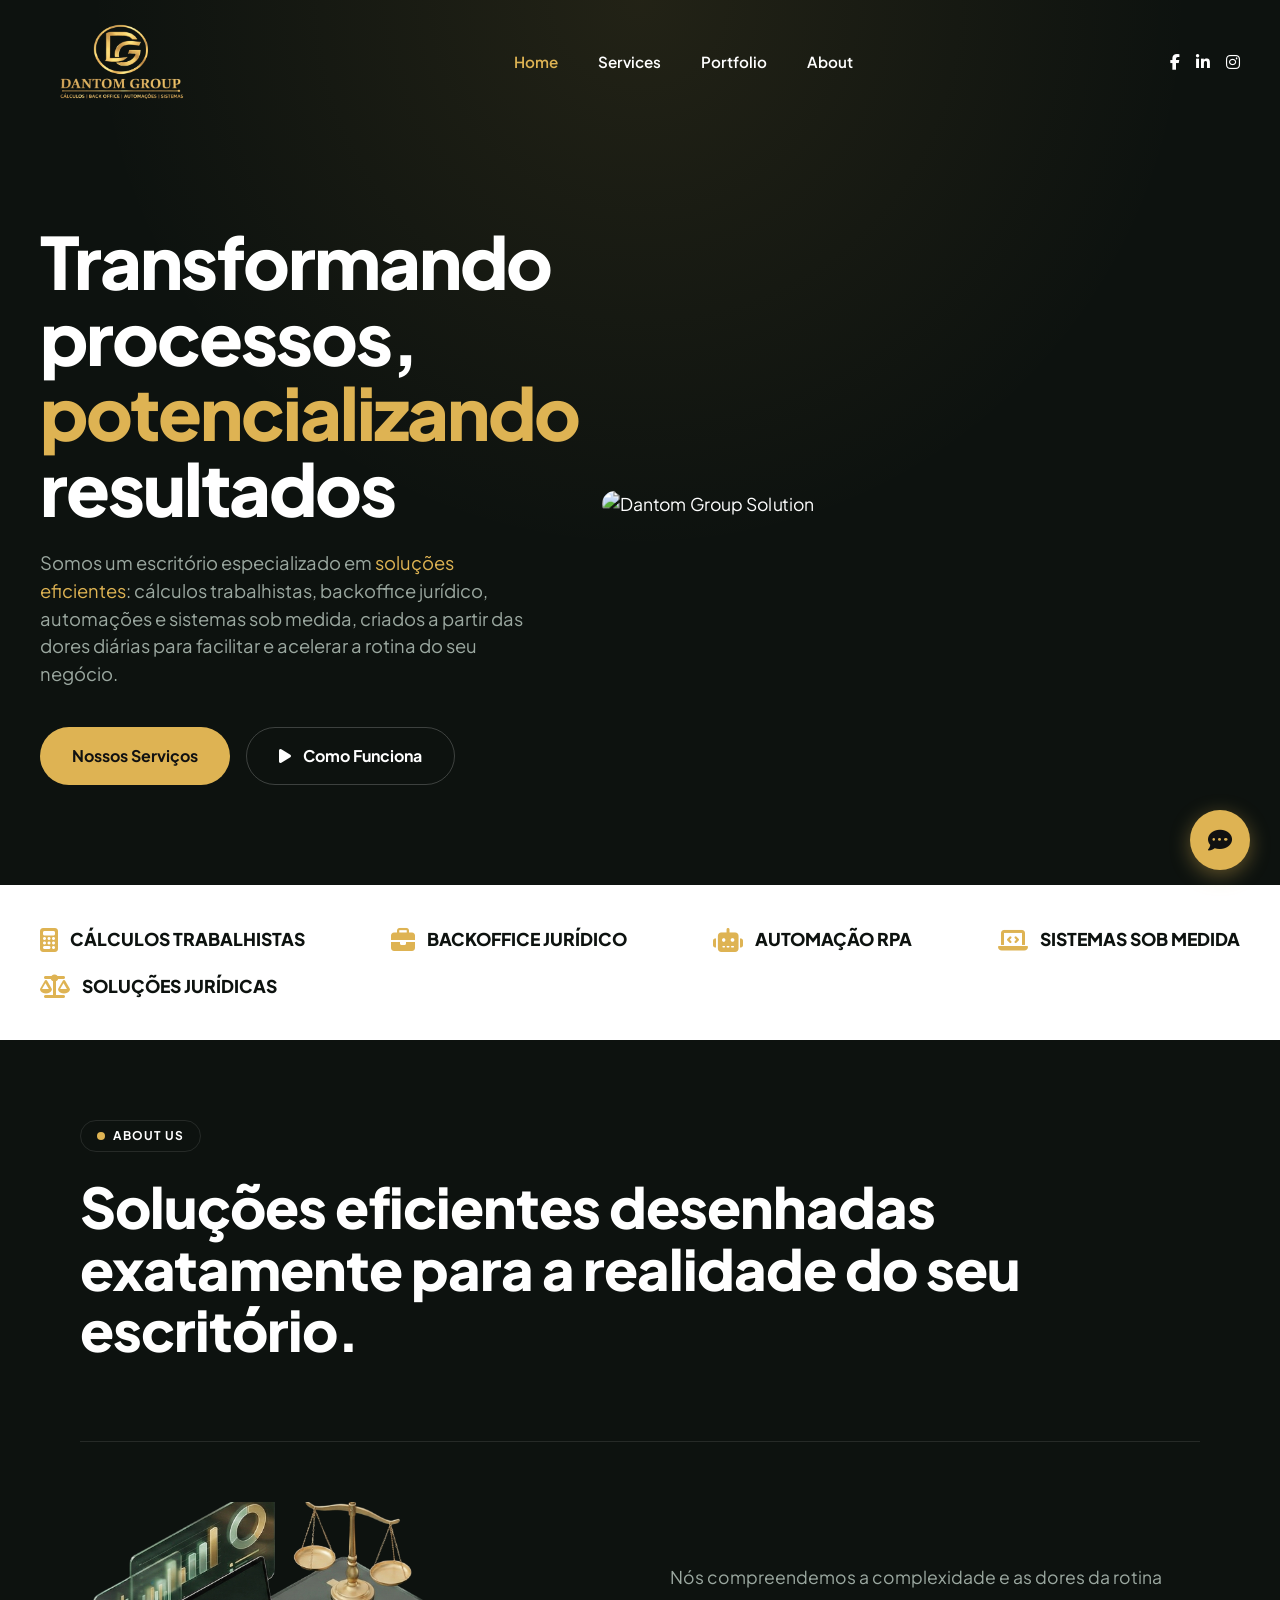
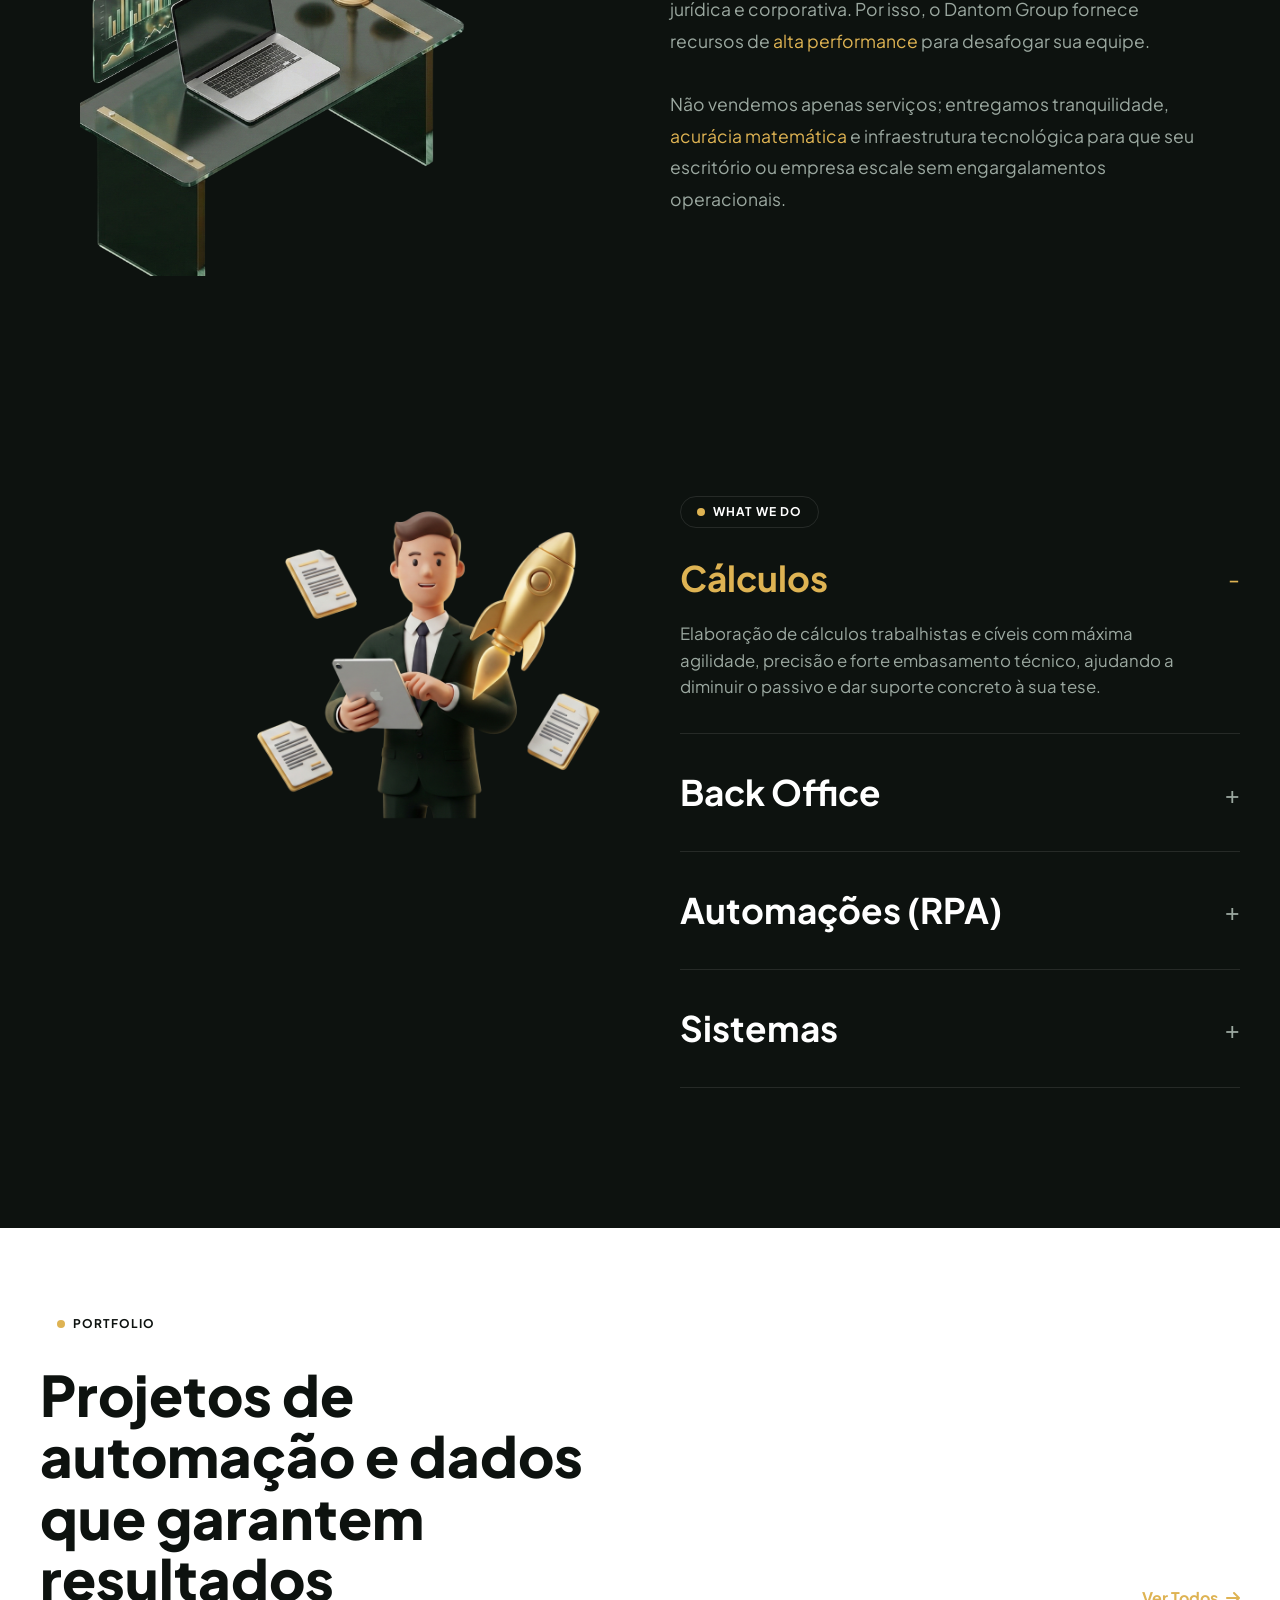
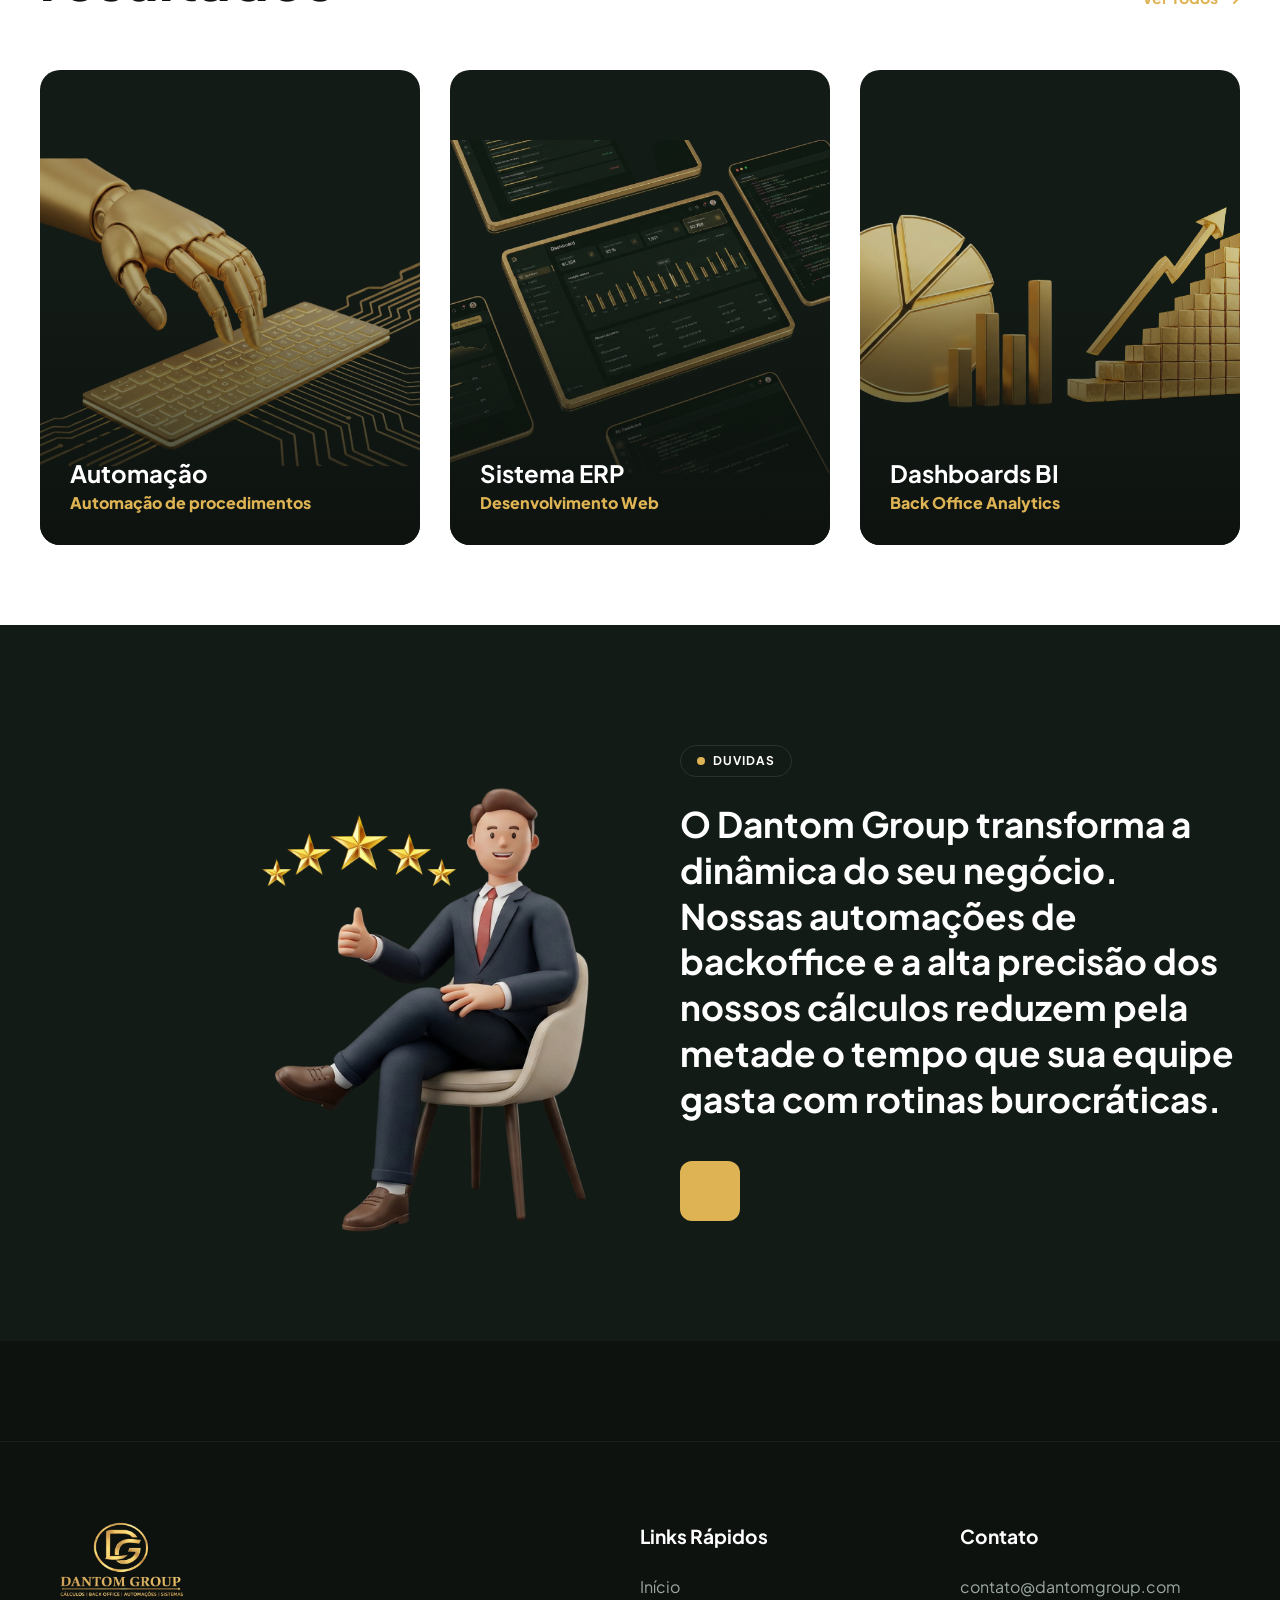
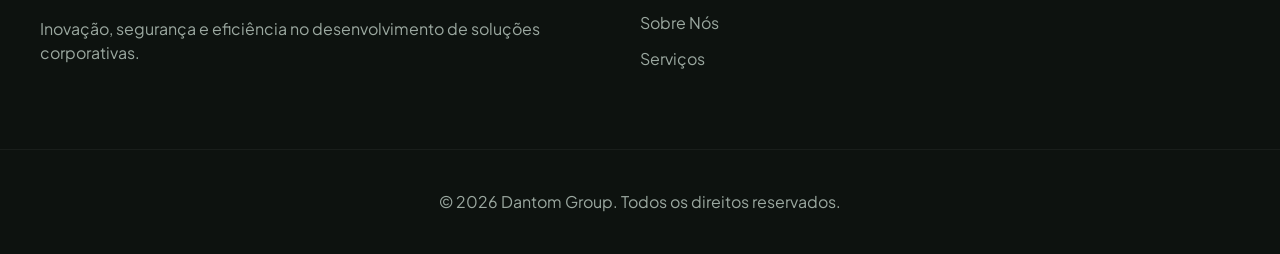
==== index.html @ f46aeae0 "first commit" ====
<!DOCTYPE html>
<html lang="pt-br">

<head>
    <meta charset="UTF-8">
    <meta name="viewport" content="width=device-width, initial-scale=1.0">
    <title>Dantom Group - Excelência em Soluções Corporativas</title>
    <link rel="preconnect" href="https://fonts.googleapis.com">
    <link rel="preconnect" href="https://fonts.gstatic.com" crossorigin>
    <link href="https://fonts.googleapis.com/css2?family=Plus+Jakarta+Sans:wght@400;500;600;700;800&display=swap"
        rel="stylesheet">
    <link rel="stylesheet" href="https://cdnjs.cloudflare.com/ajax/libs/font-awesome/6.4.0/css/all.min.css">
    <style>
        :root {
            /* Dantom Palette */
            --bg-body: #0d120f;
            --bg-surface: #131b16;
            --primary: #DEB353;
            --primary-hover: #e8c675;
            --text-main: #FFFFFF;
            --text-muted: #9ba8a0;
            --border-color: rgba(222, 179, 83, 0.15);
            --gradient-accent: radial-gradient(circle at top, rgba(222, 179, 83, 0.1) 0%, rgba(13, 18, 15, 0) 50%);
        }

        * {
            margin: 0;
            padding: 0;
            box-sizing: border-box;
        }

        body {
            font-family: 'Plus Jakarta Sans', sans-serif;
            background-color: var(--bg-body);
            color: var(--text-main);
            overflow-x: hidden;
            line-height: 1.5;
            background-image: var(--gradient-accent);
            background-attachment: fixed;
            scroll-behavior: smooth;
        }

        a {
            text-decoration: none;
            color: inherit;
        }

        /* Globals & Utils */
        .container {
            max-width: 1400px;
            margin: 0 auto;
            padding: 0 40px;
        }

        .pill-tag {
            display: inline-flex;
            align-items: center;
            gap: 8px;
            padding: 6px 16px;
            border-radius: 50px;
            border: 1px solid rgba(255, 255, 255, 0.1);
            font-size: 0.75rem;
            font-weight: 700;
            letter-spacing: 1px;
            text-transform: uppercase;
            margin-bottom: 24px;
        }

        .pill-tag .dot {
            width: 8px;
            height: 8px;
            border-radius: 50%;
            background-color: var(--primary);
        }

        .btn {
            display: inline-flex;
            align-items: center;
            justify-content: center;
            padding: 16px 32px;
            border-radius: 50px;
            /* Pill shape */
            font-weight: 700;
            font-size: 1rem;
            cursor: pointer;
            transition: all 0.3s ease;
            gap: 12px;
        }

        .btn-primary {
            background-color: var(--primary);
            color: #111;
        }

        .btn-primary:hover {
            background-color: var(--primary-hover);
            transform: translateY(-2px);
            box-shadow: 0 10px 25px rgba(222, 179, 83, 0.3);
        }

        .btn-outline {
            background-color: transparent;
            color: var(--text-main);
            border: 1px solid rgba(255, 255, 255, 0.2);
        }

        .btn-outline:hover {
            border-color: var(--primary);
            color: var(--primary);
        }

        /* Header */
        header {
            padding: 24px 0;
        }

        .header-content {
            display: flex;
            justify-content: space-between;
            align-items: center;
        }

        .logo {
            font-size: 1.5rem;
            font-weight: 800;
            display: flex;
            align-items: center;
            gap: 12px;
        }

        .logo-icon i {
            color: var(--primary);
            font-size: 1.5rem;
        }

        .nav-links {
            display: flex;
            gap: 40px;
            list-style: none;
        }

        .nav-links a {
            font-weight: 600;
            font-size: 0.95rem;
            transition: color 0.2s;
        }

        .nav-links a:hover {
            color: var(--primary);
        }

        .menu-toggle {
            display: none;
            font-size: 1.5rem;
            cursor: pointer;
            color: var(--text-main);
            transition: color 0.2s;
        }

        .menu-toggle:hover {
            color: var(--primary);
        }

        /* Chatbot Widget AI */
        #chatbot-widget {
            position: fixed;
            bottom: 30px;
            right: 30px;
            z-index: 9999;
            font-family: 'Plus Jakarta Sans', sans-serif;
        }

        #chatbot-btn {
            width: 60px;
            height: 60px;
            border-radius: 50%;
            background-color: var(--primary);
            color: #111;
            display: flex;
            align-items: center;
            justify-content: center;
            font-size: 24px;
            cursor: pointer;
            box-shadow: 0 5px 20px rgba(222, 179, 83, 0.4);
            transition: transform 0.3s;
        }

        #chatbot-btn:hover {
            transform: scale(1.1);
        }

        #chatbot-window {
            position: absolute;
            bottom: 80px;
            right: 0;
            width: 350px;
            height: 480px;
            background-color: var(--bg-surface);
            border: 1px solid var(--border-color);
            border-radius: 12px;
            display: flex;
            flex-direction: column;
            overflow: hidden;
            box-shadow: 0 10px 40px rgba(0, 0, 0, 0.6);
            opacity: 0;
            pointer-events: none;
            transform: translateY(20px);
            transition: all 0.3s ease;
        }

        #chatbot-window.active {
            opacity: 1;
            pointer-events: auto;
            transform: translateY(0);
        }

        .chat-header {
            background-color: #1a241e;
            padding: 15px 20px;
            display: flex;
            align-items: center;
            justify-content: space-between;
            border-bottom: 1px solid var(--border-color);
        }

        .chat-header h3 {
            font-size: 1rem;
            font-weight: 700;
            display: flex;
            align-items: center;
            gap: 10px;
            color: var(--primary);
        }

        .chat-header .close-btn {
            cursor: pointer;
            color: var(--text-muted);
        }

        .chat-messages {
            flex: 1;
            padding: 15px;
            overflow-y: auto;
            display: flex;
            flex-direction: column;
            gap: 12px;
        }

        .msg {
            padding: 10px 14px;
            border-radius: 8px;
            font-size: 0.9rem;
            max-width: 85%;
            word-wrap: break-word;
            line-height: 1.4;
        }

        .msg.bot {
            background-color: #212c25;
            align-self: flex-start;
            border-bottom-left-radius: 0;
        }

        .msg.user {
            background-color: var(--primary);
            color: #111;
            align-self: flex-end;
            border-bottom-right-radius: 0;
            font-weight: 600;
        }

        .chat-input-area {
            display: flex;
            padding: 15px;
            background-color: #1a241e;
            border-top: 1px solid var(--border-color);
        }

        .chat-input-area input {
            flex: 1;
            background: transparent;
            border: none;
            color: var(--text-main);
            outline: none;
            font-family: inherit;
        }

        .chat-input-area button {
            background: transparent;
            border: none;
            color: var(--primary);
            cursor: pointer;
            font-size: 1.2rem;
            padding: 0 5px;
            display: flex;
            align-items: center;
            justify-content: center;
        }

        /* Hero */
        .social-icons {
            display: flex;
            gap: 16px;
        }

        .social-icons a:hover {
            color: var(--primary);
        }

        /* Hero Section */
        .hero {
            padding: 100px 0;
            position: relative;
        }

        .hero-container {
            display: grid;
            grid-template-columns: 1fr 1fr;
            gap: 40px;
            align-items: center;
        }

        .hero-content h1 {
            font-size: 4.5rem;
            line-height: 1.05;
            font-weight: 800;
            margin-bottom: 24px;
            letter-spacing: -2px;
        }

        .hero-content p {
            color: var(--text-muted);
            font-size: 1.15rem;
            max-width: 500px;
            margin-bottom: 40px;
        }

        .hero-btns {
            display: flex;
            gap: 16px;
        }

        .hero-image-wrapper {
            position: relative;
            display: flex;
            justify-content: center;
        }

        .hero-image {
            width: 90%;
            height: auto;
            border-radius: 24px;
            /* Adjust if the actual 3D icon has no background */
        }

        /* Awards / Strip */
        .awards {
            background-color: #FFFFFF;
            padding: 40px 0;
            border-top: 1px solid rgba(255, 255, 255, 0.05);
            border-bottom: 1px solid rgba(255, 255, 255, 0.05);
        }

        .awards-grid {
            display: flex;
            justify-content: space-between;
            align-items: center;
            flex-wrap: wrap;
            gap: 20px;
        }

        .awards h3 {
            font-size: 1.1rem;
            color: var(--bg-body);
            /* Verde original do fundo servindo como texto */
            display: flex;
            align-items: center;
            gap: 12px;
            font-weight: 800;
        }

        .awards h3 i {
            color: var(--primary);
            font-size: 1.5rem;
        }

        /* About Us Section */
        .about {
            padding: 80px 0;
            max-width: 1200px;
            margin: 0 auto;
        }

        .about-heading {
            font-size: 3.5rem;
            font-weight: 800;
            line-height: 1.1;
            margin-bottom: 80px;
            letter-spacing: -1px;
        }

        .about-divider {
            height: 1px;
            background: rgba(255, 255, 255, 0.1);
            margin-bottom: 60px;
        }

        .about-grid {
            display: grid;
            grid-template-columns: 1fr 1fr;
            gap: 60px;
            align-items: center;
        }

        .about-video {
            position: relative;
            border-radius: 16px;
            overflow: hidden;
            width: 100%;
            max-width: 400px;
        }

        .about-video img {
            width: 100%;
            display: block;
        }

        .play-btn {
            position: absolute;
            top: 50%;
            left: 50%;
            transform: translate(-50%, -50%);
            width: 60px;
            height: 60px;
            background: rgba(255, 255, 255, 0.2);
            backdrop-filter: blur(4px);
            border-radius: 50%;
            display: flex;
            align-items: center;
            justify-content: center;
            color: white;
            font-size: 20px;
            cursor: pointer;
        }

        .about-text {
            color: var(--text-muted);
            font-size: 1.1rem;
            line-height: 1.8;
        }


        /* Services Accordion */
        .services {
            padding: 140px 0;
        }

        .services-grid {
            display: grid;
            grid-template-columns: 1fr 1fr;
            gap: 80px;
            align-items: start;
        }

        .hero-image,
        .hero-video {
            width: 100%;
            max-width: 800px;
            display: block;
            margin-left: auto;
            transform: scale(1.1);
            /* Reduzido 15% a partir do 1.30 */
            transform-origin: center right;
            /* Fundo transparente dispensa bordas/sombras visíveis */
        }

        .services-image {
            width: 100%;
            border-radius: 20px;
            max-width: 550px;
            margin: 0 auto;
            display: block;
            transform: scale(1.05);
            /* Slight overall increase */
        }

        .accordion {
            display: flex;
            flex-direction: column;
            gap: 32px;
        }

        .accordion-item {
            border-bottom: 1px solid rgba(255, 255, 255, 0.1);
            padding-bottom: 32px;
        }

        .accordion-header {
            display: flex;
            justify-content: space-between;
            align-items: center;
            cursor: pointer;
        }

        .accordion-header h3 {
            font-size: 2.2rem;
            font-weight: 700;
            transition: color 0.3s;
        }

        .accordion-icon {
            font-size: 1.5rem;
            color: var(--text-muted);
        }

        .accordion-item.active .accordion-header h3 {
            color: var(--primary);
        }

        .accordion-item.active .accordion-icon {
            color: var(--primary);
        }

        .accordion-content {
            display: none;
            padding-top: 16px;
            color: var(--text-muted);
            font-size: 1.05rem;
            line-height: 1.6;
            max-width: 90%;
        }

        .accordion-item.active .accordion-content {
            display: block;
        }

        /* Portfolio */
        .portfolio {
            padding: 80px 0;
        }

        .portfolio-header {
            display: flex;
            justify-content: space-between;
            align-items: flex-end;
            margin-bottom: 60px;
        }

        .portfolio-header h2 {
            font-size: 3.5rem;
            font-weight: 800;
            line-height: 1.1;
            max-width: 600px;
        }

        .view-all {
            display: inline-flex;
            align-items: center;
            gap: 8px;
            font-weight: 700;
            transition: color 0.3s;
        }

        .view-all:hover {
            color: var(--primary);
        }

        .portfolio-grid {
            display: grid;
            grid-template-columns: repeat(3, 1fr);
            gap: 30px;
        }

        .portfolio-card {
            border-radius: 20px;
            overflow: hidden;
            position: relative;
            background: var(--bg-surface);
            aspect-ratio: 4/5;
        }

        .portfolio-card img {
            width: 100%;
            height: 100%;
            object-fit: cover;
            opacity: 0.8;
            transition: transform 0.5s ease, opacity 0.5s;
        }

        .portfolio-card:hover img {
            transform: scale(1.05);
            opacity: 1;
        }

        /* Reviews */
        .reviews {
            padding: 120px 0;
            background-color: var(--bg-surface);
        }

        .reviews-grid {
            display: grid;
            grid-template-columns: 1fr 1fr;
            gap: 80px;
            align-items: center;
        }

        .quote-text {
            font-size: 2.2rem;
            font-weight: 700;
            line-height: 1.3;
            margin-bottom: 40px;
            position: relative;
            z-index: 1;
        }

        .quote-author {
            display: flex;
            align-items: center;
            gap: 16px;
        }

        .author-img {
            width: 60px;
            height: 60px;
            border-radius: 12px;
            object-fit: cover;
        }

        .author-info h4 {
            font-weight: 800;
            font-size: 1.1rem;
        }

        .author-info p {
            color: var(--text-muted);
            font-size: 0.9rem;
        }

        /* Responsive */
        @media (max-width: 968px) {

            .hero-container,
            .about-grid,
            .services-grid,
            .reviews-grid {
                grid-template-columns: 1fr;
                gap: 40px;
            }

            .hero-content h1 {
                font-size: 3rem;
            }

            .about-heading {
                font-size: 2.5rem;
            }

            .portfolio-grid {
                grid-template-columns: 1fr;
            }

            .nav-links {
                display: none;
                flex-direction: column;
                position: absolute;
                top: 80px;
                left: 0;
                width: 100%;
                background-color: var(--bg-surface);
                padding: 20px;
                box-shadow: 0 20px 40px rgba(0, 0, 0, 0.8);
                z-index: 1000;
                text-align: center;
            }

            .nav-links.active {
                display: flex;
            }

            .menu-toggle {
                display: block;
            }

            .social-icons {
                display: none;
                /* Hide top icons on very small screens to leave room for hamburger */
            }
        }
    </style>
</head>

<body>

    <!-- Header -->
    <header>
        <nav class="container header-content">
            <a href="#" class="logo">
                <img src="logo-dantom-group.png" alt="Dantom Group Logo"
                    style="height: 75px; width: auto; object-fit: contain;">
            </a>

            <ul class="nav-links" id="mobile-menu">
                <li><a href="#home" style="color: var(--primary);">Home</a></li>
                <li><a href="#services">Services</a></li>
                <li><a href="#portfolio">Portfolio</a></li>
                <li><a href="#about">About</a></li>
            </ul>

            <div class="social-icons">
                <a href="#"><i class="fa-brands fa-facebook-f"></i></a>
                <a href="#"><i class="fa-brands fa-linkedin-in"></i></a>
                <a href="#"><i class="fa-brands fa-instagram"></i></a>
            </div>

            <div class="menu-toggle" onclick="document.getElementById('mobile-menu').classList.toggle('active')">
                <i class="fa-solid fa-bars"></i>
            </div>
        </nav>
    </header>

    <!-- Hero Section -->
    <section class="hero" id="home">
        <div class="container hero-container">
            <div class="hero-content">
                <h1>Transformando processos, <span style="color: var(--primary);">potencializando</span> resultados</h1>
                <p>Somos um escritório especializado em <span style="color: var(--primary);">soluções eficientes</span>:
                    cálculos trabalhistas, backoffice jurídico,
                    automações e sistemas sob medida, criados a partir das dores diárias para facilitar e acelerar a
                    rotina do seu negócio.</p>
                <div class="hero-btns">
                    <a href="#" class="btn btn-primary">Nossos Serviços</a>
                    <a href="#" class="btn btn-outline"><i class="fa-solid fa-play"></i> Como Funciona</a>
                </div>
            </div>
            <div class="hero-image-wrapper">
                <img src="gif.gif" alt="Dantom Group Solution" class="hero-image">
            </div>
        </div>
    </section>

    <!-- Awards / Strip -->
    <div class="awards">
        <div class="container">
            <div class="awards-grid">
                <h3><i class="fa-solid fa-calculator"></i> CÁLCULOS TRABALHISTAS</h3>
                <h3><i class="fa-solid fa-briefcase"></i> BACKOFFICE JURÍDICO</h3>
                <h3><i class="fa-solid fa-robot"></i> AUTOMAÇÃO RPA</h3>
                <h3><i class="fa-solid fa-laptop-code"></i> SISTEMAS SOB MEDIDA</h3>
                <h3><i class="fa-solid fa-scale-balanced"></i> SOLUÇÕES JURÍDICAS</h3>
            </div>
        </div>
    </div>

    <!-- About Us Segment -->
    <section class="about" id="about">
        <div class="container">
            <div class="pill-tag">
                <div class="dot"></div> ABOUT US
            </div>

            <h2 class="about-heading">
                Soluções eficientes desenhadas exatamente para a realidade do seu escritório.
            </h2>

            <div class="about-divider"></div>

            <div class="about-grid">
                <div class="about-video">
                    <!-- Placeholder using a dark generated image -->
                    <img src="about_image.png.png" alt="Workspace"
                        style="transform: scale(1.14); transform-origin: center;">
                </div>
                <div class="about-text">
                    Nós compreendemos a complexidade e as dores da rotina jurídica e corporativa. Por isso, o Dantom
                    Group fornece recursos de <span style="color: var(--primary);">alta performance</span> para
                    desafogar sua equipe.
                    <br><br>
                    Não vendemos apenas serviços; entregamos tranquilidade, <span
                        style="color: var(--primary);">acurácia matemática</span> e infraestrutura
                    tecnológica para que seu escritório ou empresa escale sem engargalamentos operacionais.
                </div>
            </div>
        </div>
    </section>

    <!-- Services Section -->
    <section class="services" id="services">
        <div class="container services-grid">
            <div>
                <!-- You can reuse or generate another image for this side -->
                <img src="services_image.png.png" alt="3D character working" class="services-image"
                    style="transform: scale(1.15);">
            </div>

            <div>
                <div class="pill-tag">
                    <div class="dot"></div> WHAT WE DO
                </div>

                <div class="accordion">
                    <!-- Item 1 -->
                    <div class="accordion-item active">
                        <div class="accordion-header">
                            <h3>Cálculos</h3>
                            <div class="accordion-icon">-</div>
                        </div>
                        <div class="accordion-content">
                            Elaboração de cálculos trabalhistas e cíveis com máxima agilidade, precisão e forte
                            embasamento técnico, ajudando a diminuir o passivo e dar suporte concreto à sua tese.
                        </div>
                    </div>

                    <!-- Item 2 -->
                    <div class="accordion-item">
                        <div class="accordion-header">
                            <h3>Back Office</h3>
                            <div class="accordion-icon">+</div>
                        </div>
                        <div class="accordion-content">
                            Gestão técnica de rotinas jurídicas e administrativas (cadastro, diligências, controle de
                            prazos), assumindo o fluxo burocrático para sua equipe focar no core estratégico.
                        </div>
                    </div>

                    <!-- Item 3 -->
                    <div class="accordion-item">
                        <div class="accordion-header">
                            <h3>Automações (RPA)</h3>
                            <div class="accordion-icon">+</div>
                        </div>
                        <div class="accordion-content">
                            Desenvolvimento de RPAs (Robotic Process Automation) para captura de andamentos, extração de
                            dados e peticionamentos em lote, acabando com as tarefas repetitivas.
                        </div>
                    </div>

                    <!-- Item 4 -->
                    <div class="accordion-item">
                        <div class="accordion-header">
                            <h3>Sistemas</h3>
                            <div class="accordion-icon">+</div>
                        </div>
                        <div class="accordion-content">
                            Plataformas e integrações Web baseadas unicamente nas dores reais do seu escritório para
                            centralizar os dados visando facilitar o trabalho diário dos colaboradores.
                        </div>
                    </div>
                </div>
            </div>
        </div>
    </section>

    <!-- Portfolio -->
    <section class="portfolio" id="portfolio" style="background-color: #fff; color: var(--bg-body); padding: 80px 0;">
        <div class="container">
            <div class="pill-tag">
                <div class="dot"></div> PORTFOLIO
            </div>

            <div class="portfolio-header">
                <h2 style="color: var(--bg-body);">Projetos de automação e dados que garantem resultados</h2>
                <a href="#" class="view-all" style="color: var(--primary);">Ver Todos <i
                        class="fa-solid fa-arrow-right"></i></a>
            </div>

            <div class="portfolio-grid">
                <div class="portfolio-card">
                    <img src="portfolio_1.png.png" alt="Automação">
                    <div
                        style="position: absolute; inset: 0; background: linear-gradient(to top, rgba(13,18,15,0.95) 0%, rgba(13,18,15,0) 60%); pointer-events: none; z-index: 1;">
                    </div>
                    <div style="position: absolute; bottom: 30px; left: 30px; z-index: 2;">
                        <h3 style="font-size:24px; color: #fff;">Automação</h3>
                        <p style="color:var(--primary); font-weight: 800;">Automação de procedimentos</p>
                    </div>
                </div>
                <div class="portfolio-card">
                    <img src="portfolio_2.png.png" alt="Sistema ERP">
                    <div
                        style="position: absolute; inset: 0; background: linear-gradient(to top, rgba(13,18,15,0.95) 0%, rgba(13,18,15,0) 60%); pointer-events: none; z-index: 1;">
                    </div>
                    <div style="position: absolute; bottom: 30px; left: 30px; z-index: 2;">
                        <h3 style="font-size:24px; color: #fff;">Sistema ERP</h3>
                        <p style="color:var(--primary); font-weight: 800;">Desenvolvimento Web</p>
                    </div>
                </div>
                <div class="portfolio-card">
                    <img src="portfolio_3.png.png" alt="Dashboards BI">
                    <div
                        style="position: absolute; inset: 0; background: linear-gradient(to top, rgba(13,18,15,0.95) 0%, rgba(13,18,15,0) 60%); pointer-events: none; z-index: 1;">
                    </div>
                    <div style="position: absolute; bottom: 30px; left: 30px; z-index: 2;">
                        <h3 style="font-size:24px; color: #fff;">Dashboards BI</h3>
                        <p style="color:var(--primary); font-weight: 800;">Back Office Analytics</p>
                    </div>
                </div>
            </div>
        </div>
    </section>

    <!-- Reviews Section -->
    <section class="reviews">
        <div class="container reviews-grid">
            <div>
                <img src="review_image.png.png" alt="Success Illustration" class="services-image"
                    style="transform: scale(1.89225); transform-origin: center;">
            </div>
            <div>
                <div class="pill-tag">
                    <div class="dot"></div> Duvidas
                </div>

                <h3 class="quote-text">
                    O Dantom Group transforma a dinâmica do seu negócio. Nossas automações de backoffice e a alta
                    precisão dos nossos cálculos reduzem pela metade o tempo que sua equipe gasta com rotinas
                    burocráticas.
                </h3>

                <div class="quote-author">
                    <div style="width:60px; height:60px; background:#DEB353; border-radius:12px;"></div>
                </div>
            </div>
        </div>
    </section>

    <!-- Footer -->
    <footer style="padding: 80px 0 40px; border-top: 1px solid rgba(255,255,255,0.05); margin-top: 100px;">
        <div class="container footer-grid"
            style="display: grid; grid-template-columns: 2fr 1fr 1fr; gap: 40px; margin-bottom: 60px;">
            <div class="footer-col">
                <a href="#" class="logo" style="margin-bottom: 20px;">
                    <img src="logo-dantom-group.png" alt="Dantom Group Logo"
                        style="height: 75px; width: auto; object-fit: contain;">
                </a>
                <p style="color: var(--text-muted); margin-bottom: 24px;">Inovação, segurança e eficiência no
                    desenvolvimento de soluções corporativas.</p>
            </div>
            <div>
                <h4 style="font-size: 1.2rem; margin-bottom: 24px;">Links Rápidos</h4>
                <ul
                    style="list-style: none; display: flex; flex-direction: column; gap: 12px; color: var(--text-muted);">
                    <li><a href="#">Início</a></li>
                    <li><a href="#">Sobre Nós</a></li>
                    <li><a href="#">Serviços</a></li>
                </ul>
            </div>
            <div>
                <h4 style="font-size: 1.2rem; margin-bottom: 24px;">Contato</h4>
                <p style="color: var(--text-muted);">contato@dantomgroup.com</p>
            </div>
        </div>
        <div class="container"
            style="text-align: center; color: var(--text-muted); padding-top: 40px; border-top: 1px solid rgba(255,255,255,0.05);">
            &copy; 2026 Dantom Group. Todos os direitos reservados.
        </div>
    </footer>

    <!-- Chatbot Widget -->
    <div id="chatbot-widget">
        <div id="chatbot-window">
            <div class="chat-header">
                <h3><i class="fa-solid fa-robot"></i> Dantom AI</h3>
                <i class="fa-solid fa-xmark close-btn" onclick="toggleChat()"></i>
            </div>
            <div class="chat-messages" id="chat-box"></div>
            <div class="chat-input-area">
                <input type="text" id="chat-input" placeholder="Digite sua resposta..." onkeypress="handleEnter(event)">
                <button onclick="processInput()"><i class="fa-solid fa-paper-plane"></i></button>
            </div>
        </div>
        <div id="chatbot-btn" onclick="toggleChat()">
            <i class="fa-solid fa-comment-dots"></i>
        </div>
    </div>

    <script>
        // --- CHATBOT IA LOGIC ---
        let chatState = 0;
        let userData = {
            nome: "",
            interesse: "",
            empresa: ""
        };

        const chatBox = document.getElementById('chat-box');
        const chatInput = document.getElementById('chat-input');

        function toggleChat() {
            const chatWindow = document.getElementById('chatbot-window');
            chatWindow.classList.toggle('active');

            if (chatState === 0 && chatWindow.classList.contains('active')) {
                // Iniciar Conversa Automatica
                chatState = 1;
                addMessage("bot", "Olá! Sou o assistente virtual da Dantom Group! Qual é o seu nome?");
            }
        }

        function handleEnter(e) {
            if (e.key === "Enter") {
                processInput();
            }
        }

        function addMessage(sender, text) {
            const msgDiv = document.createElement("div");
            msgDiv.className = `msg ${sender}`;
            msgDiv.innerHTML = text;
            chatBox.appendChild(msgDiv);
            chatBox.scrollTop = chatBox.scrollHeight;
        }

        function processInput() {
            const text = chatInput.value.trim();
            if (!text) return;

            addMessage("user", text);
            chatInput.value = "";

            // Delay for responding
            setTimeout(() => {
                replyToUser(text);
            }, 600);
        }

        function replyToUser(text) {
            if (chatState === 1) {
                userData.nome = text; // Salva o nome
                chatState = 2;
                addMessage("bot", `Prazer, ${userData.nome}! O que você deseja melhorar na sua operação? Responda com um dos números abaixo:<br><br>1 - Cálculos Trabalhistas<br>2 - Automação RPA<br>3 - Backoffice Juridico<br>4 - Sistemas sob medida`);
            }
            else if (chatState === 2) {
                const map = {
                    "1": "Cálculos Trabalhistas", "2": "Automação RPA",
                    "3": "Backoffice Juridico", "4": "Sistemas sob medida"
                };
                if (map[text]) {
                    userData.interesse = map[text];
                    chatState = 3;
                    addMessage("bot", `Excelente escolha! Para finalizarmos, você pertence a alguma empresa? (Me diga o nome, ou digite 'Não' / 'Nenhuma')`);
                } else {
                    addMessage("bot", "Desculpe, não entendi. Por favor, digite apenas o **número** da opção (ex: 1, 2, 3 ou 4).");
                }
            }
            else if (chatState === 3) {
                if (text.toLowerCase().includes("não") || text.toLowerCase().includes("nao") || text.toLowerCase() === "nenhuma") {
                    userData.empresa = "";
                } else {
                    userData.empresa = text;
                }

                addMessage("bot", "Ótimo! Estou te conectando ao atendimento humano no WhatsApp para prosseguirmos...");
                chatState = 4;

                setTimeout(() => {
                    enviarWhatsapp();
                }, 1500);
            }
        }

        function enviarWhatsapp() {
            let msgZAP = `Olá me chamo ${userData.nome}%0Atenho interesse em ${userData.interesse}`;
            if (userData.empresa !== "") {
                msgZAP += `%0Avim da empresa ${userData.empresa}`;
            }

            // INSIRA SEU TELEFONE ABAIXO ex: 5511999999999 (Código PAÍS + DDD + Número)
            const phoneNumber = "5511999999999";
            const link = `https://wa.me/${phoneNumber}?text=${msgZAP}`;

            window.open(link, '_blank');
        }

        // --- MENU MOBILE FECHAR CLICK ---
        document.querySelectorAll('.nav-links a').forEach(link => {
            link.addEventListener('click', () => {
                document.getElementById('mobile-menu').classList.remove('active');
            });
        });
        // Simple Accordion Logic
        document.querySelectorAll('.accordion-header').forEach(header => {
            header.addEventListener('click', () => {
                const item = header.parentElement;

                // If it's already active, don't do anything (or toggle if preferred)
                if (item.classList.contains('active')) return;

                // Remove active from all
                document.querySelectorAll('.accordion-item').forEach(acc => {
                    acc.classList.remove('active');
                    acc.querySelector('.accordion-icon').textContent = '+';
                });

                // Add active to clicked
                item.classList.add('active');
                item.querySelector('.accordion-icon').textContent = '-';
            });
        });

        // --- CONGELAR O GIF (WORKAROUND) ---
        // GIFs rodam infinitamente pelo próprio arquivo. Eles não tem função "pause" na Web.
        // O código abaixo funciona tirando uma "foto" do último quadro após X milissegundos
        // e substituindo o GIF animado por essa foto estática.

        // ** COLOQUE AQUI OS SEGUNDOS EXATOS QUE SEU GIF DURA (em milissegundos) **
        // Exemplo: 4000 = 4 segundos. 2500 = 2,5 segundos.
        const DURACAO_DO_GIF_EM_MS = 6800;

        window.addEventListener('load', function () {
            const gifImage = document.querySelector('.hero-image');
            if (gifImage && gifImage.src.includes('.gif')) {
                setTimeout(() => {
                    // Prepara uma transição sutil (meio segundo)
                    gifImage.style.transition = "opacity 0.6s ease";
                    gifImage.style.opacity = "0";

                    setTimeout(() => {
                        // Troca a imagem pela Logo Oficial
                        gifImage.src = 'logo-dantom-group.png';
                        // Retorna a opacidade para mostrar a Nova Imagem
                        gifImage.style.opacity = "1";
                    }, 600);

                }, DURACAO_DO_GIF_EM_MS);
            }
        });
    </script>
</body>

</html>
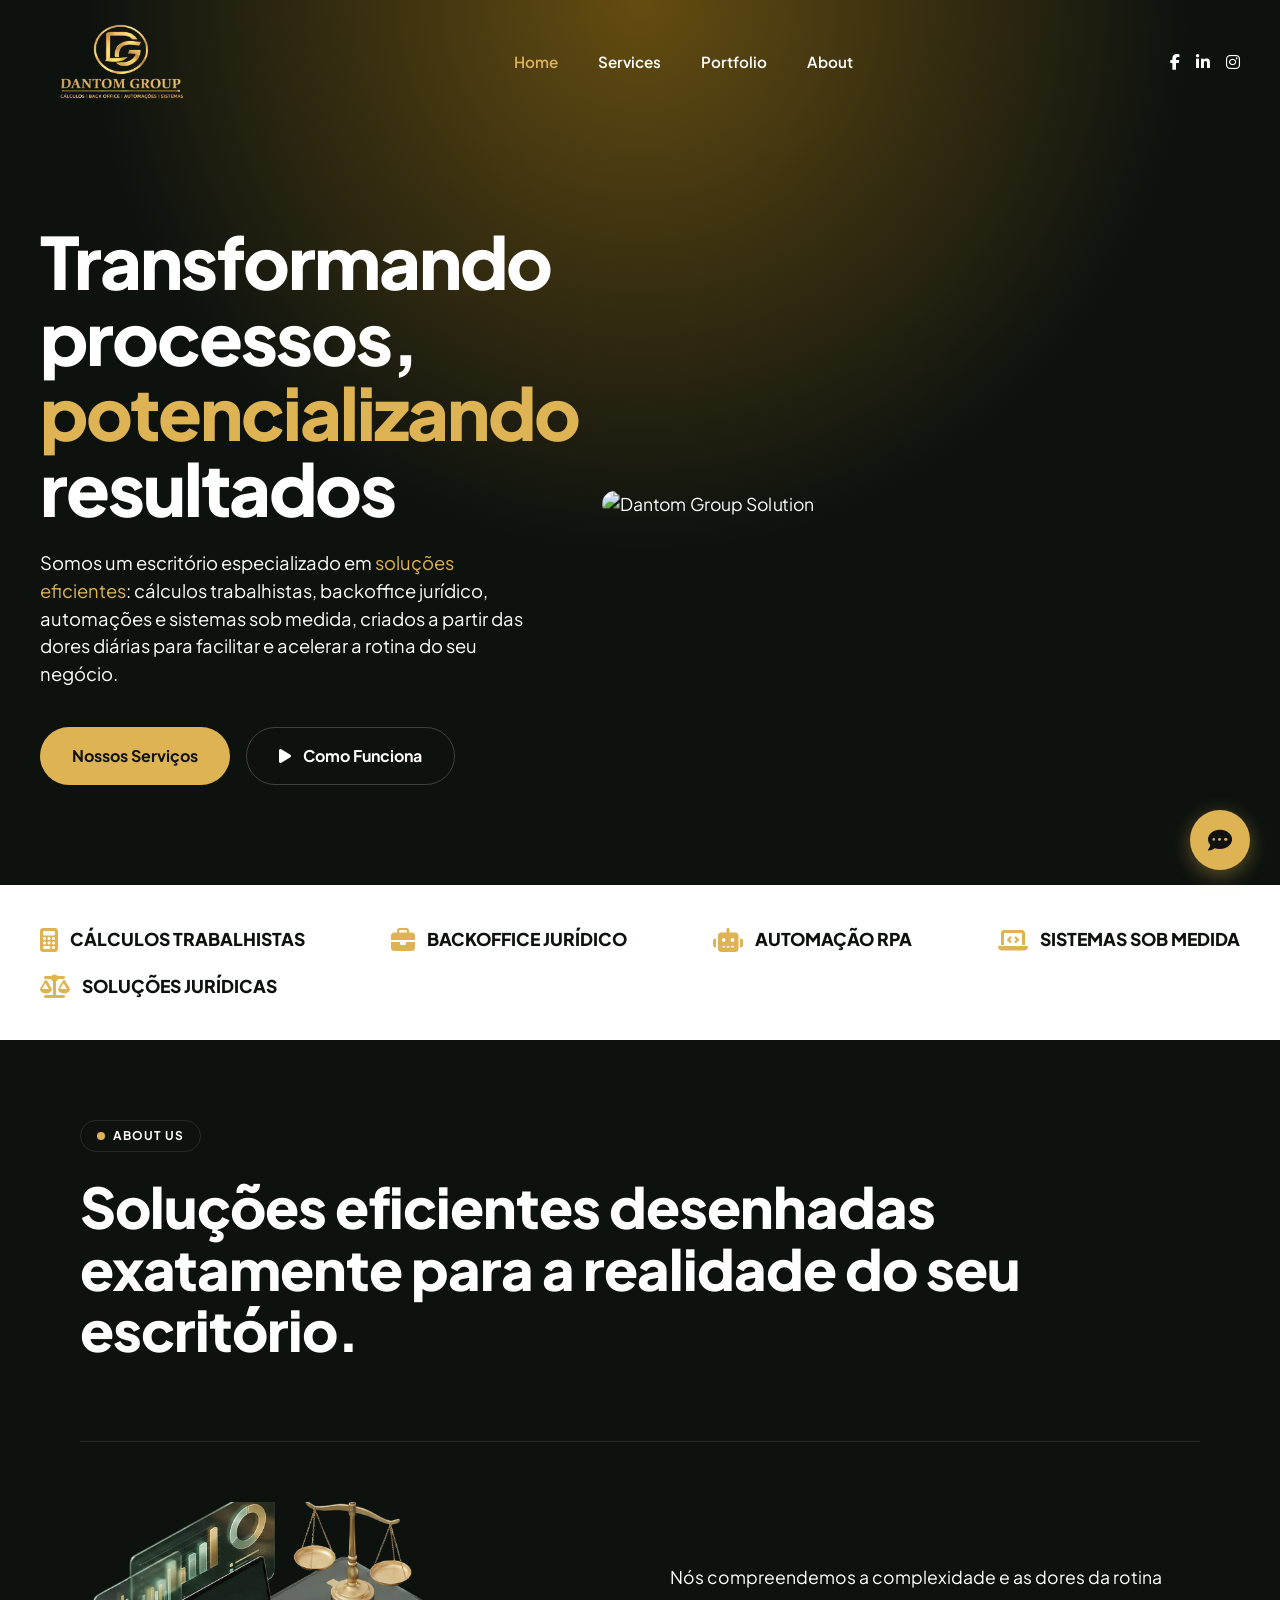
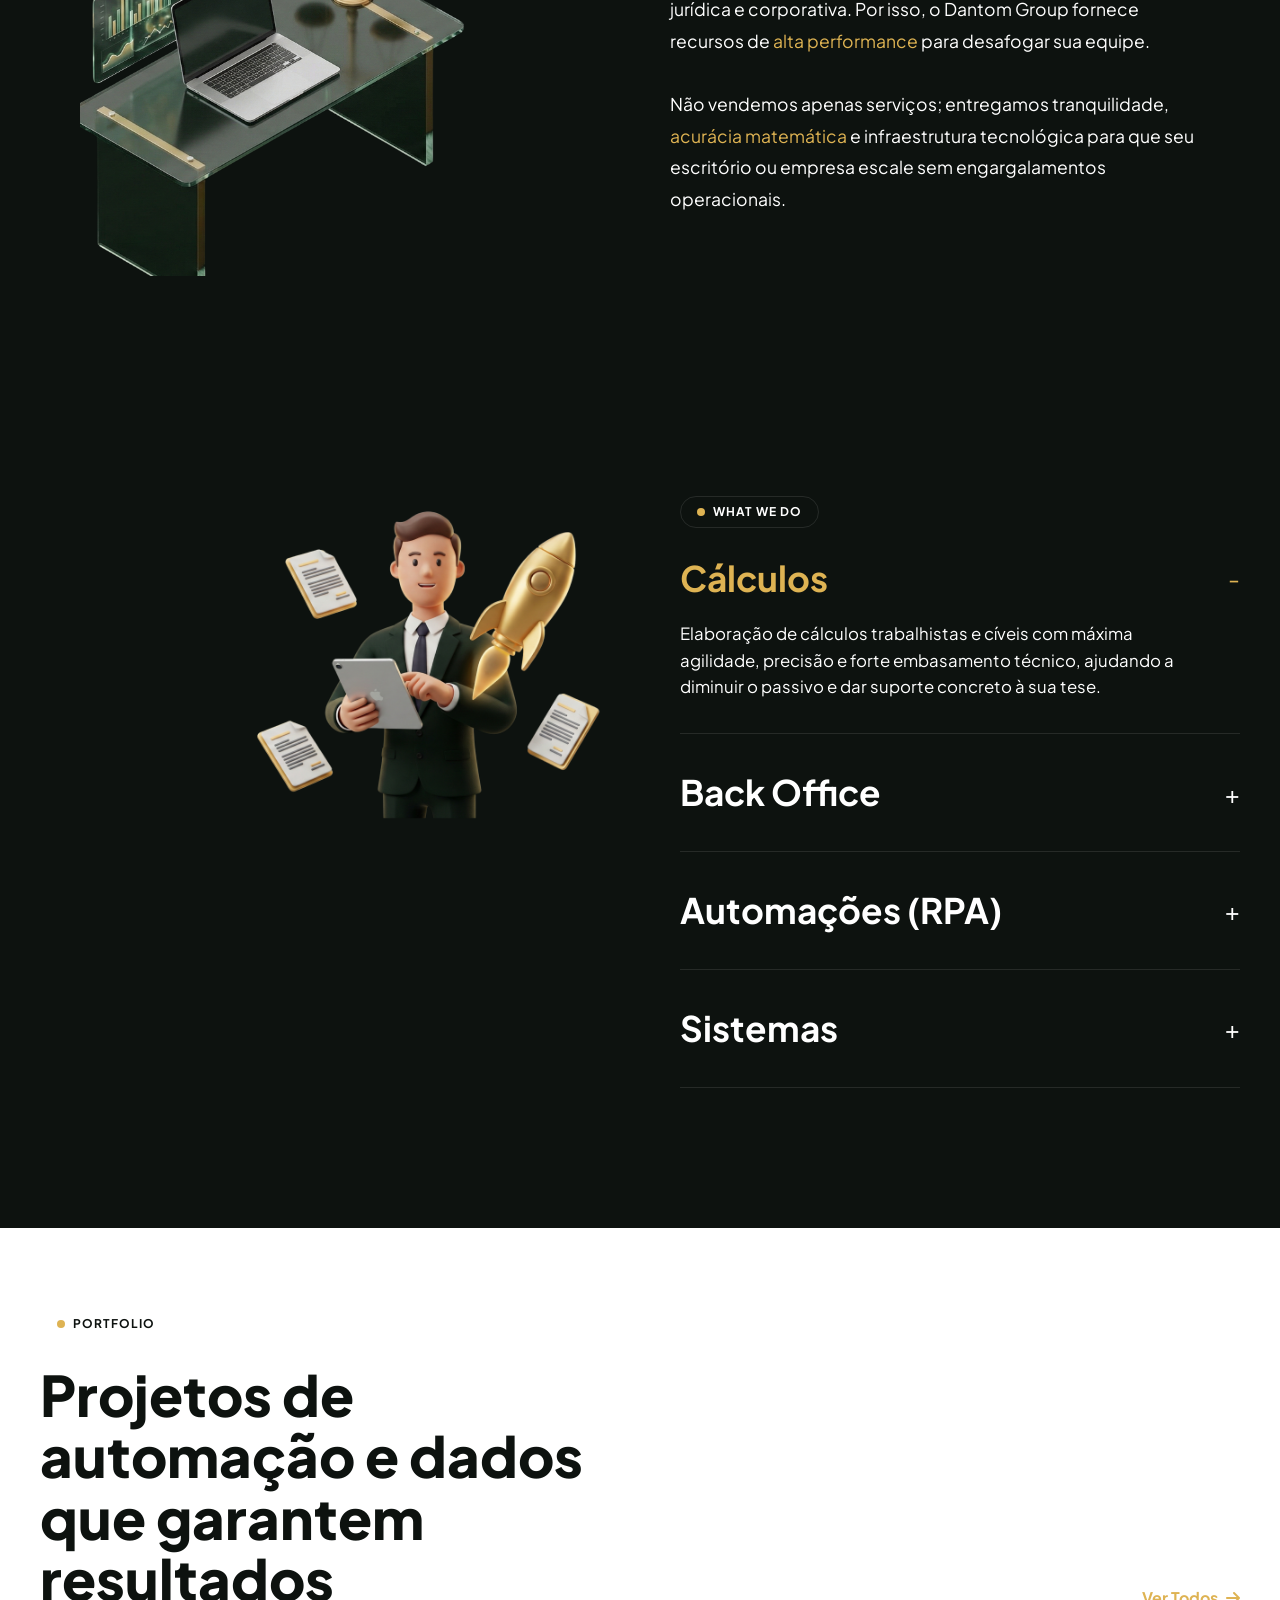
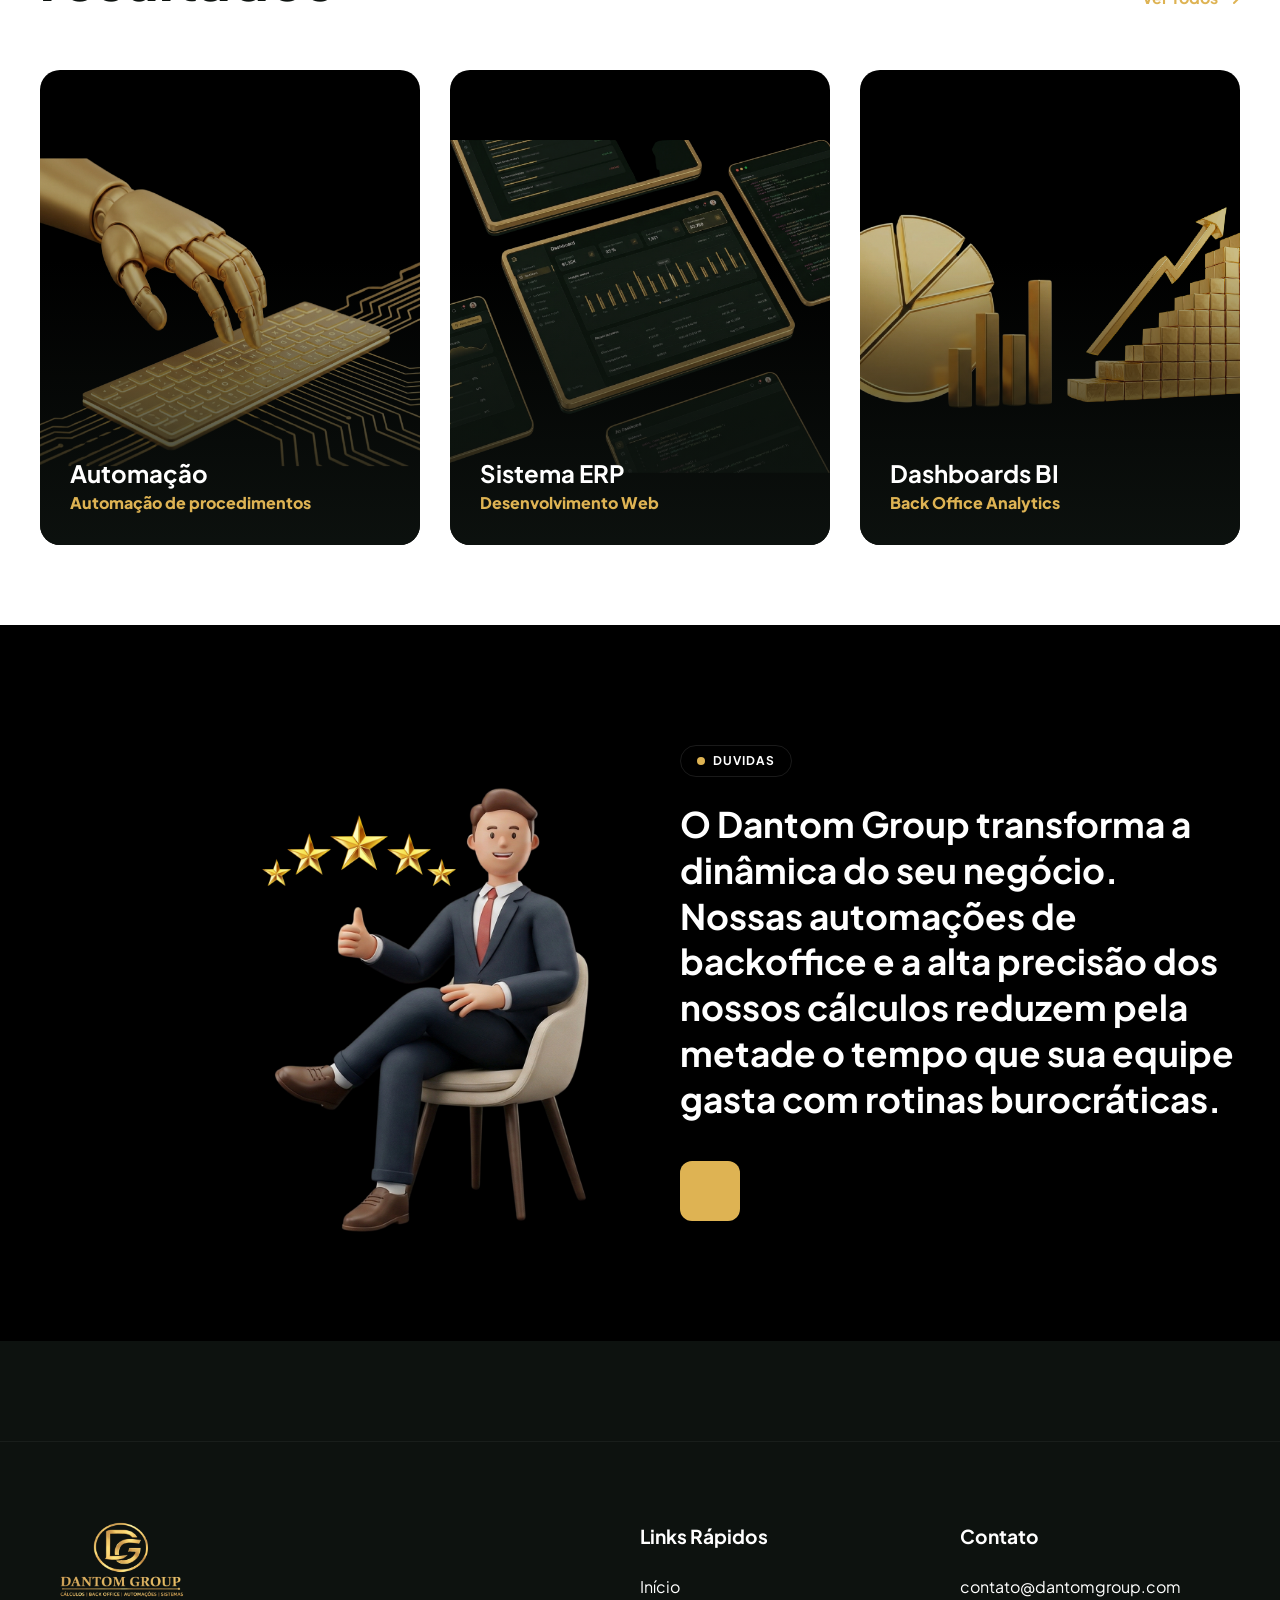
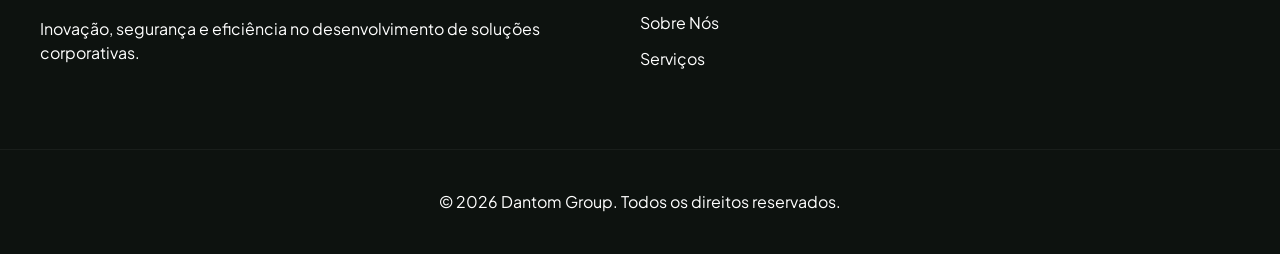
==== commit d1140652: "Update color variables in index.html" ====
--- a/index.html
+++ b/index.html
@@ -14,13 +14,13 @@
         :root {
             /* Dantom Palette */
             --bg-body: #0d120f;
-            --bg-surface: #131b16;
+            --bg-surface: #000000;
             --primary: #DEB353;
             --primary-hover: #e8c675;
             --text-main: #FFFFFF;
-            --text-muted: #9ba8a0;
-            --border-color: rgba(222, 179, 83, 0.15);
-            --gradient-accent: radial-gradient(circle at top, rgba(222, 179, 83, 0.1) 0%, rgba(13, 18, 15, 0) 50%);
+            --text-muted: #ffffff;
+            --border-color: rgb(223 154 0 / 97%);
+            --gradient-accent: radial-gradient(circle at top, rgb(179 129 19 / 53%) 0%, rgba(13, 18, 15, 0) 50%);
         }
 
         * {
@@ -1128,4 +1128,4 @@
     </script>
 </body>
 
-</html>+</html>
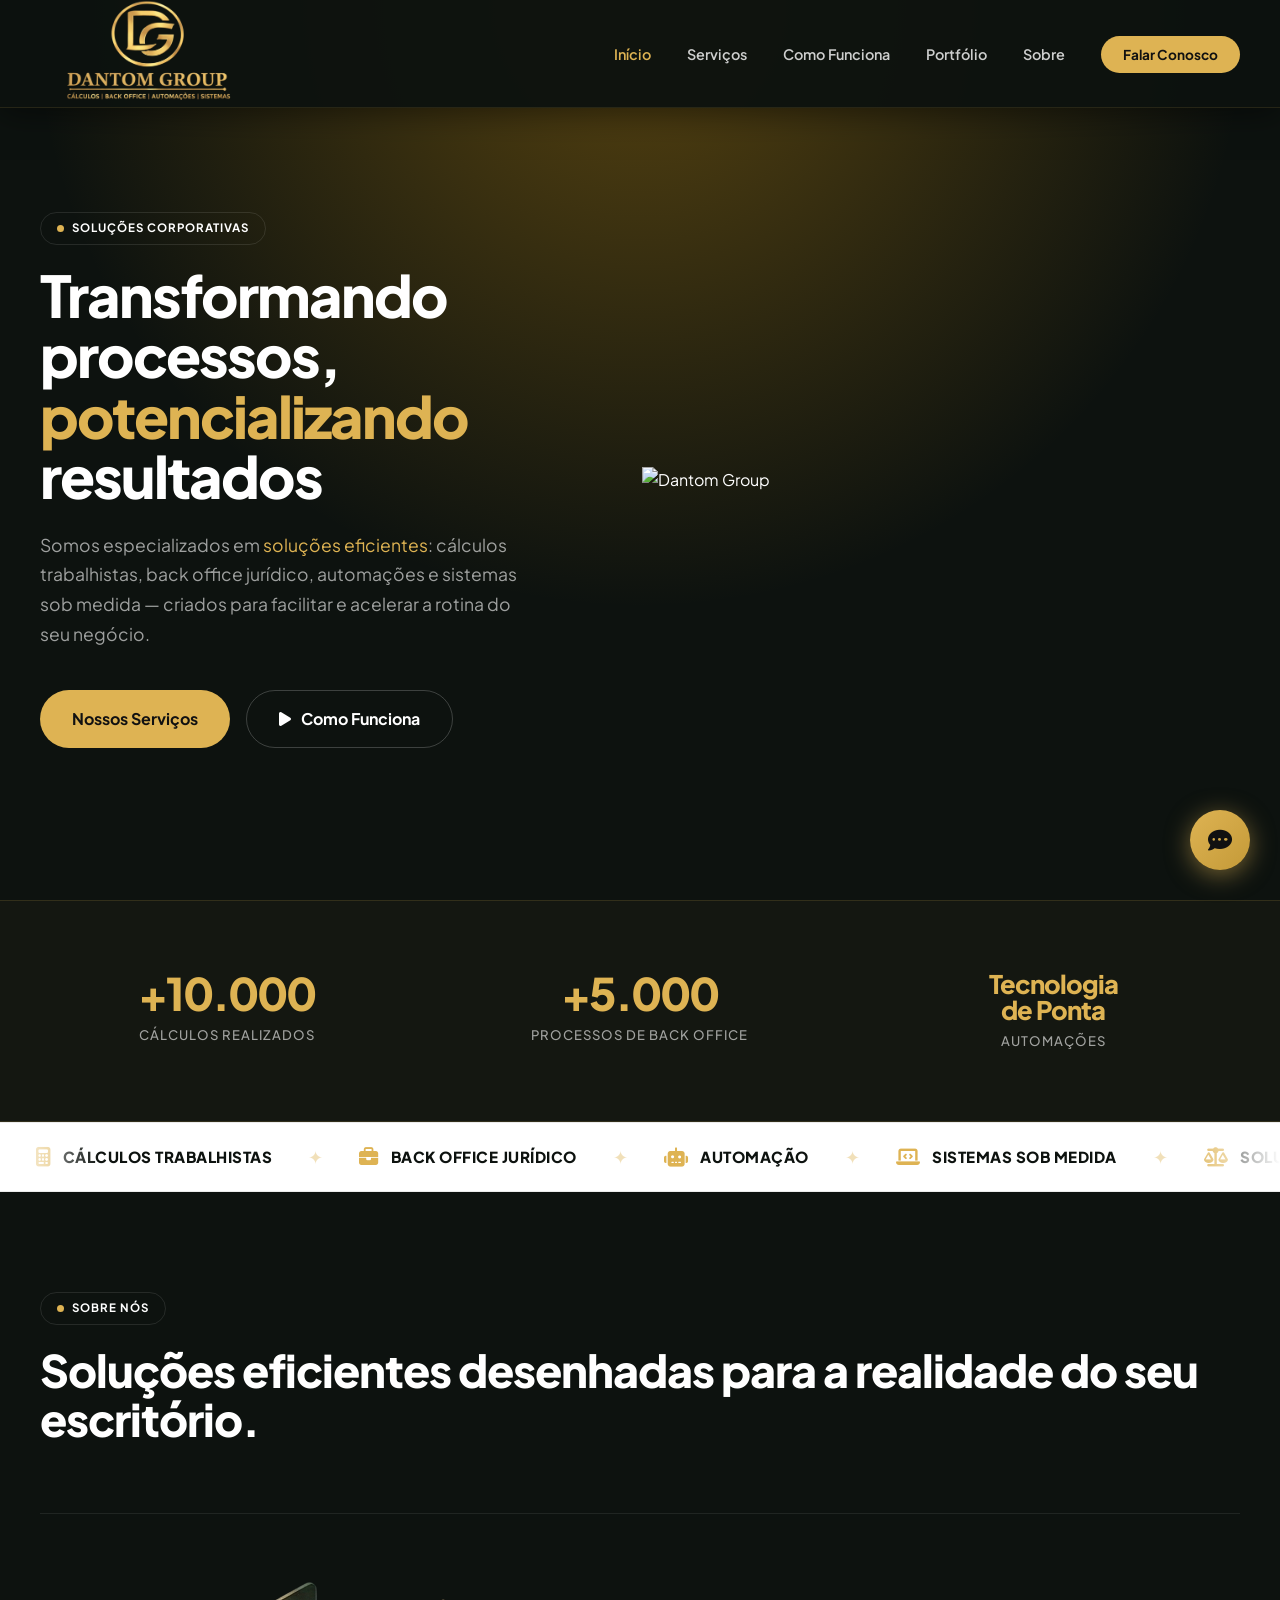
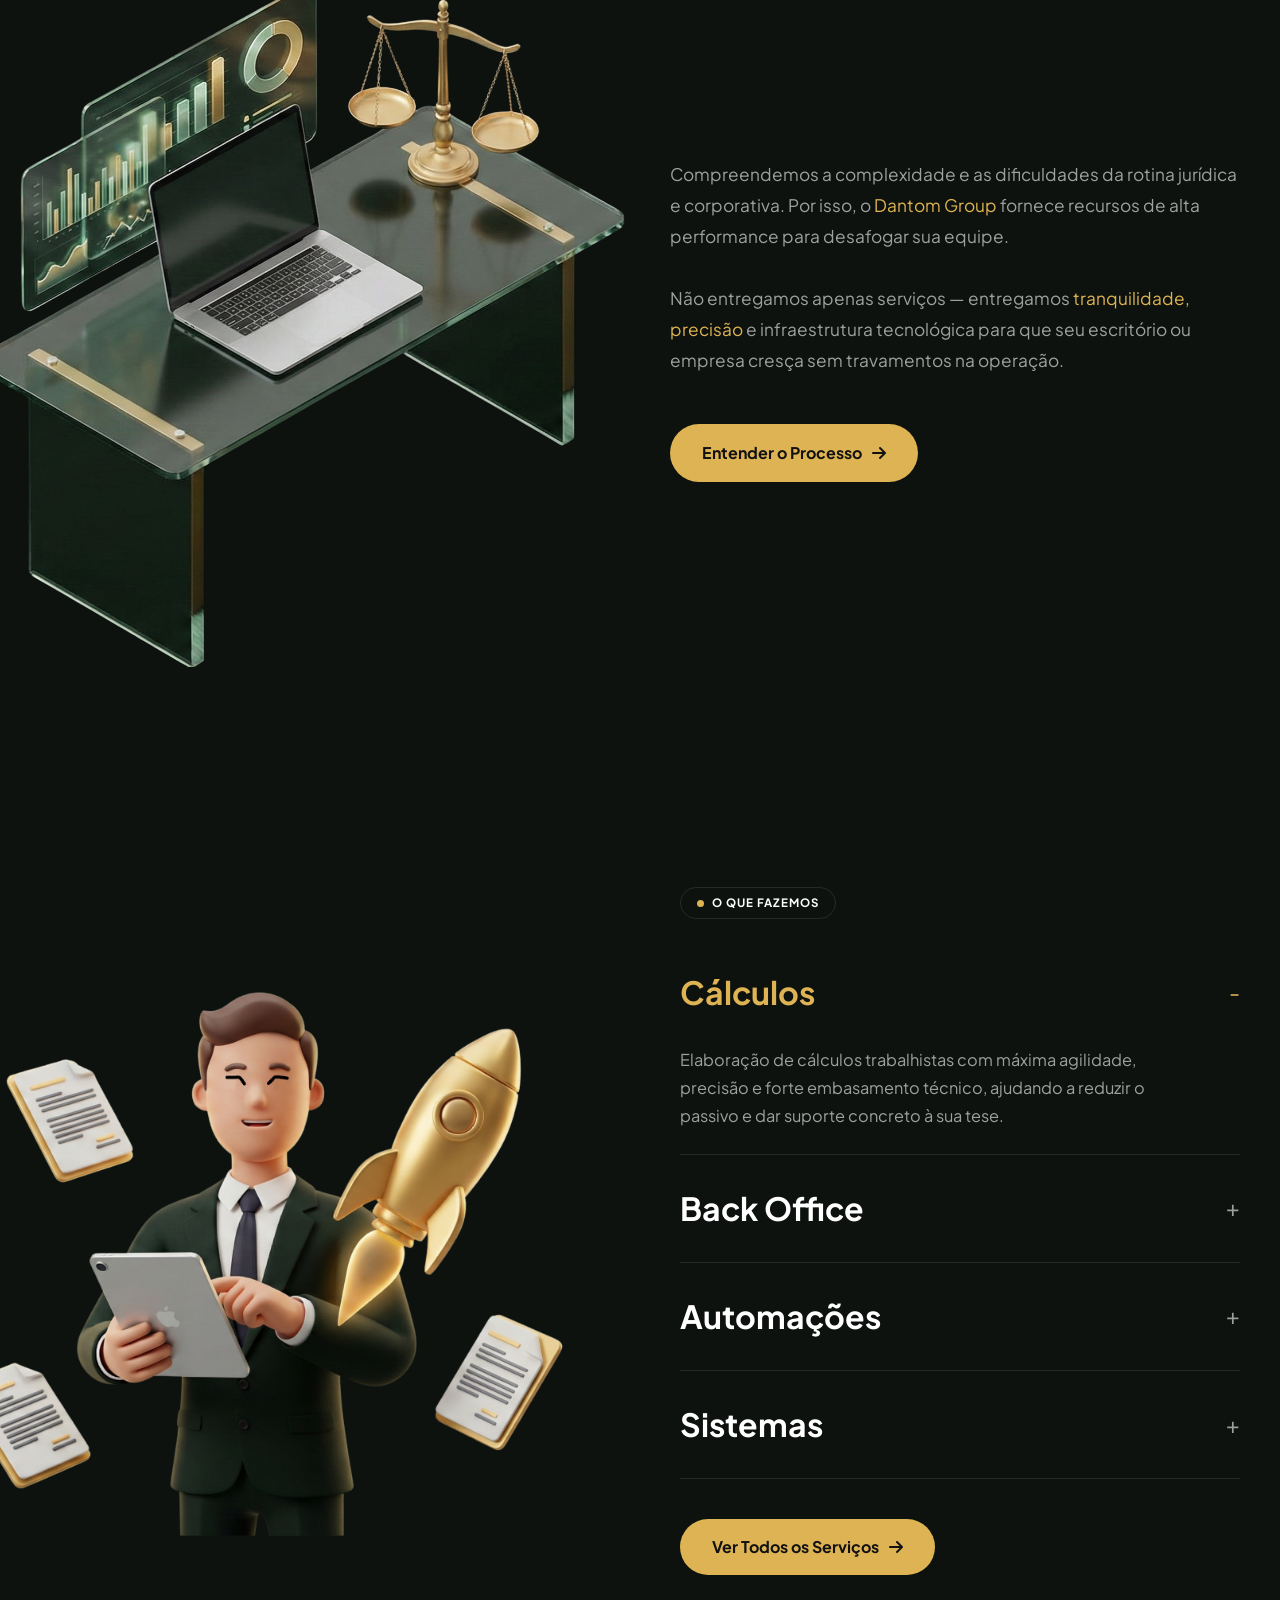
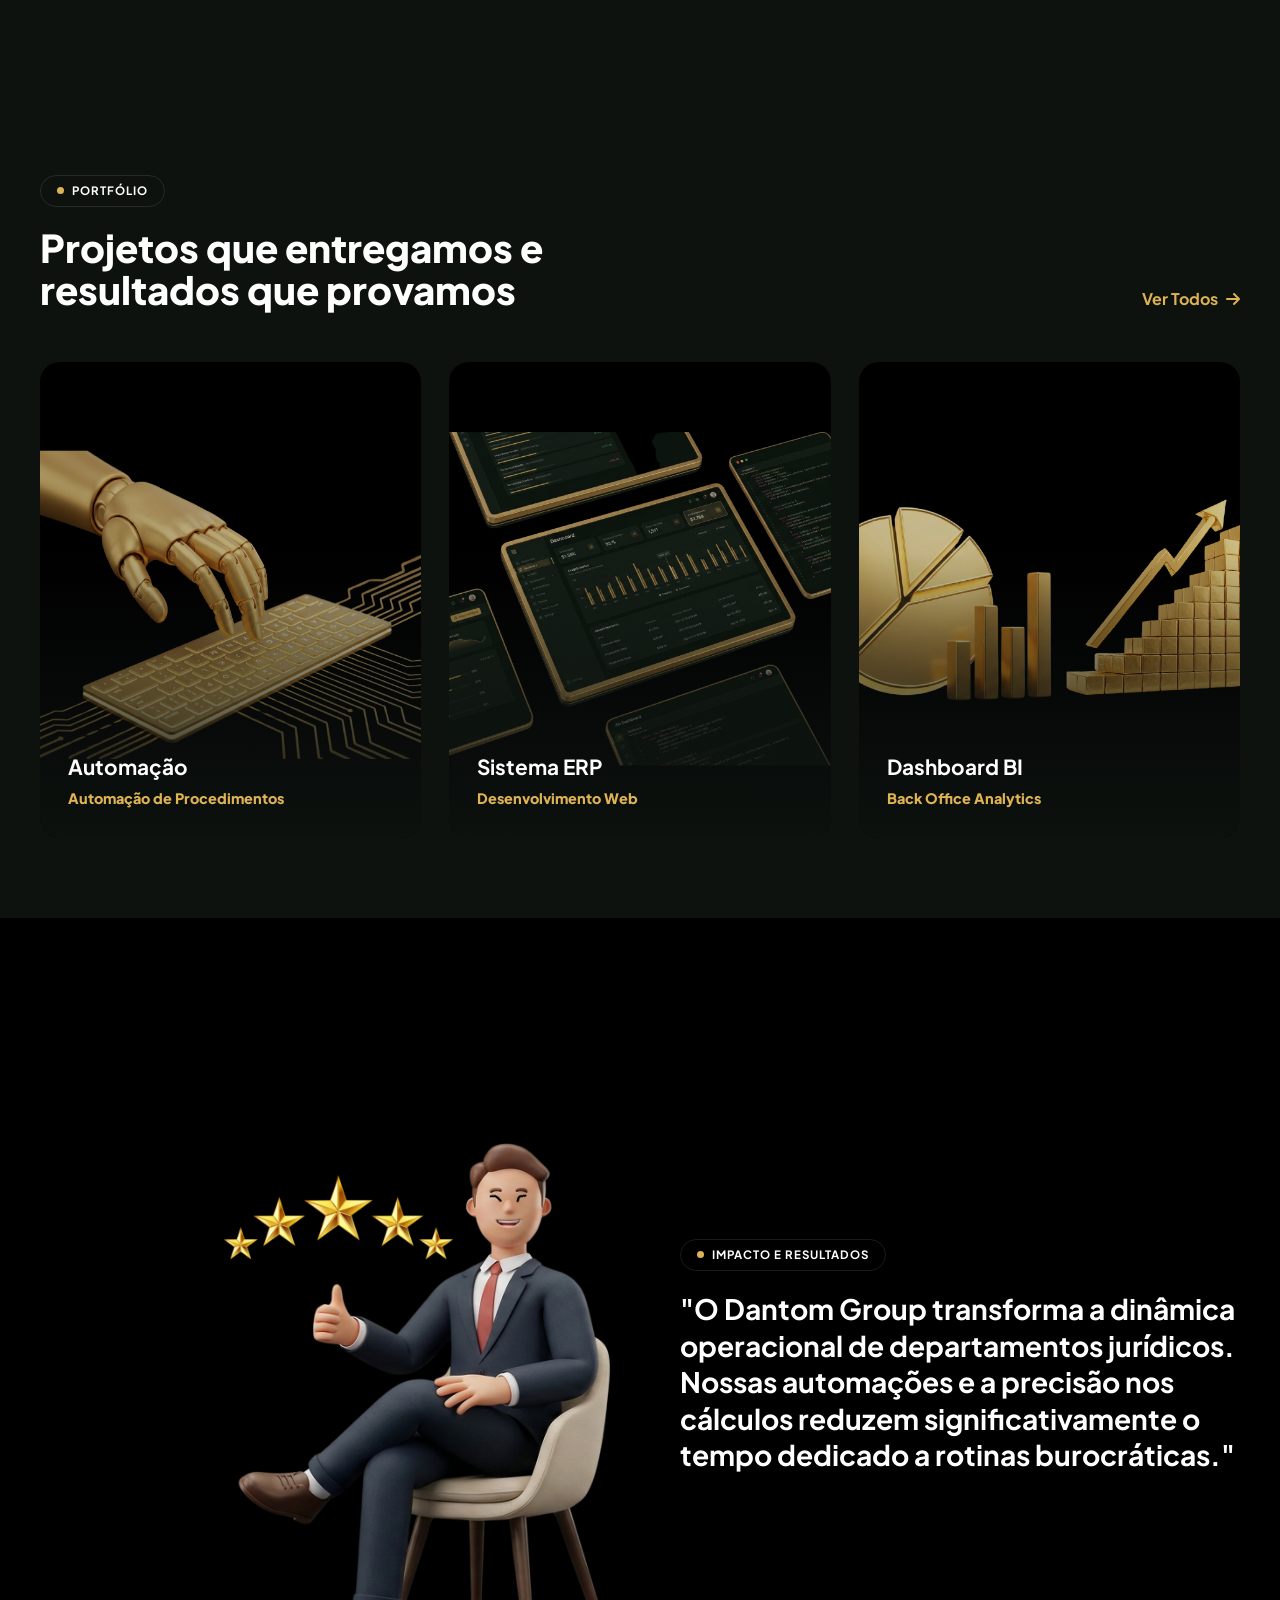
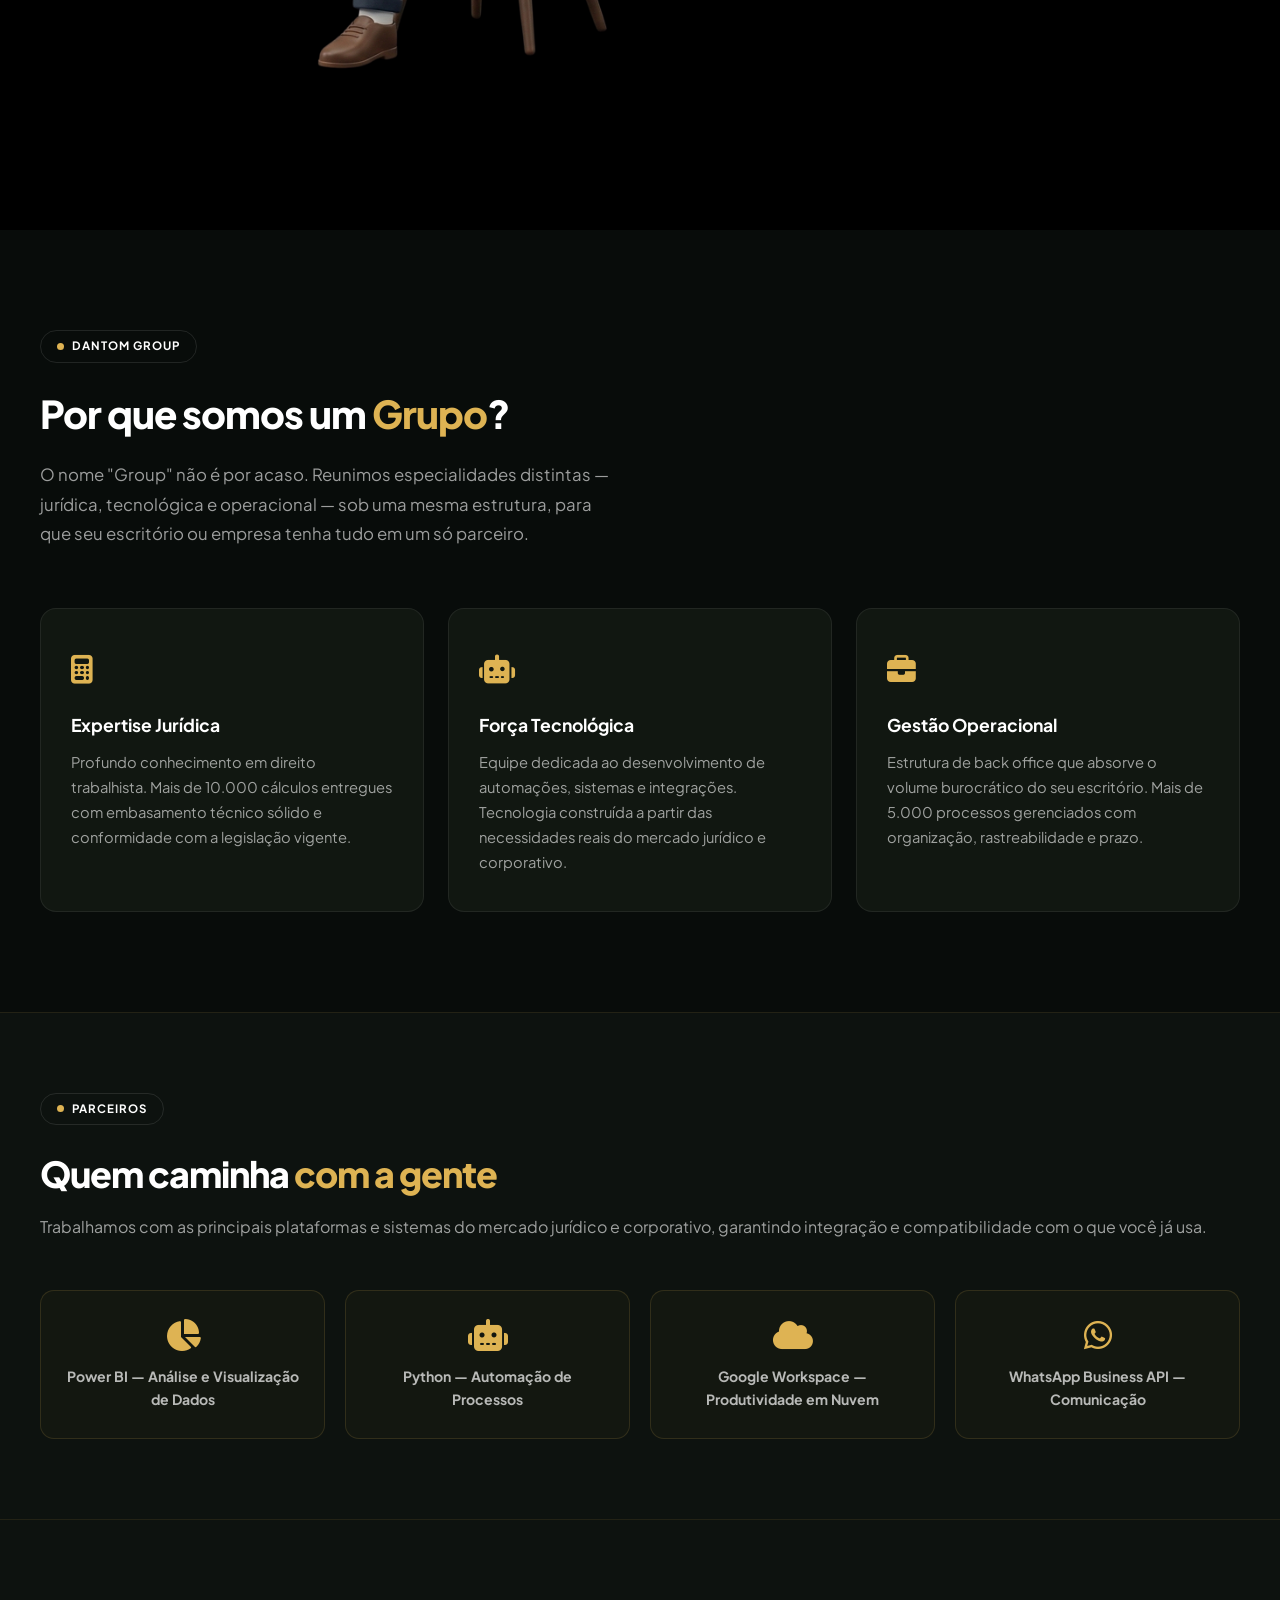
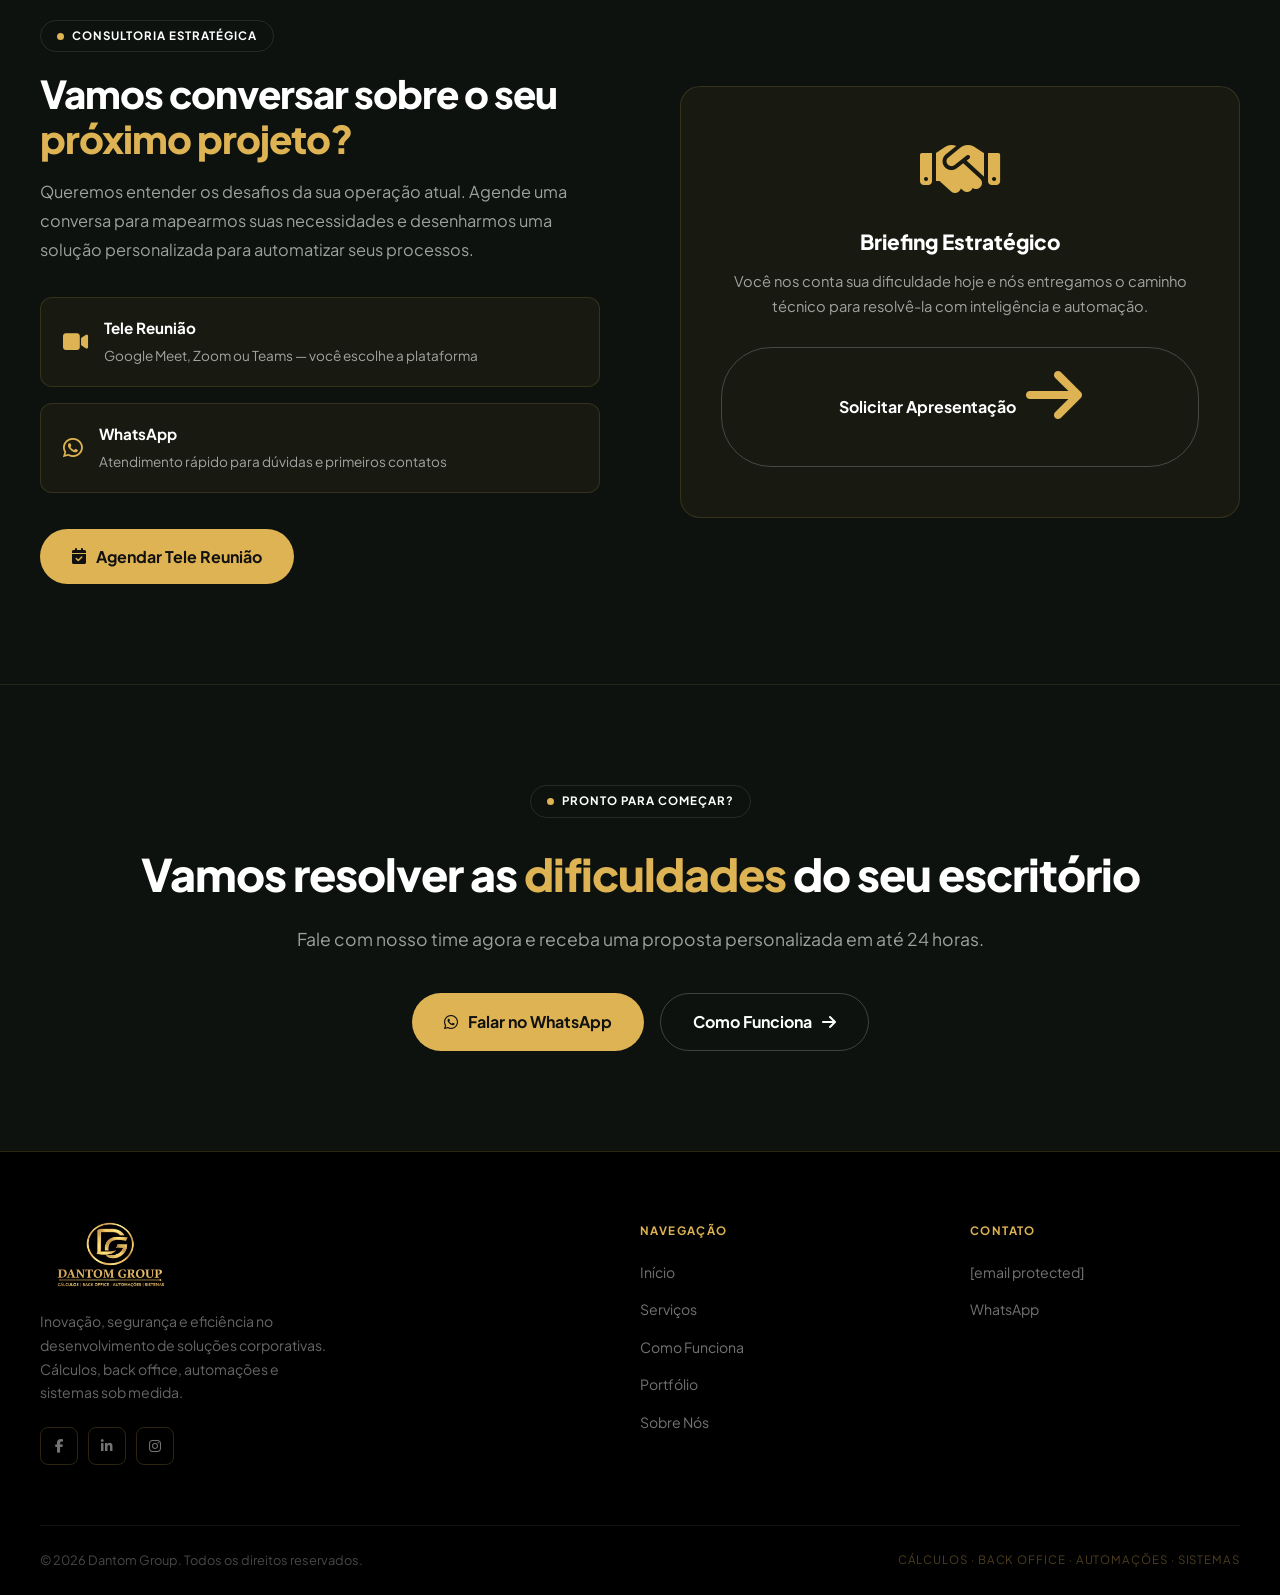
==== commit 47768b0a: "Atualização" ====
--- a/index.html
+++ b/index.html
@@ -1,1131 +1,568 @@
 <!DOCTYPE html>
-<html lang="pt-br">
-
+<html lang="pt-BR">
 <head>
     <meta charset="UTF-8">
     <meta name="viewport" content="width=device-width, initial-scale=1.0">
-    <title>Dantom Group - Excelência em Soluções Corporativas</title>
+    <title>Dantom Group — Cálculos · Back Office · Automações · Sistemas</title>
     <link rel="preconnect" href="https://fonts.googleapis.com">
-    <link rel="preconnect" href="https://fonts.gstatic.com" crossorigin>
-    <link href="https://fonts.googleapis.com/css2?family=Plus+Jakarta+Sans:wght@400;500;600;700;800&display=swap"
-        rel="stylesheet">
+    <link href="https://fonts.googleapis.com/css2?family=Plus+Jakarta+Sans:wght@400;500;600;700;800&display=swap" rel="stylesheet">
     <link rel="stylesheet" href="https://cdnjs.cloudflare.com/ajax/libs/font-awesome/6.4.0/css/all.min.css">
+    <link rel="stylesheet" href="shared.css">
     <style>
-        :root {
-            /* Dantom Palette */
-            --bg-body: #0d120f;
-            --bg-surface: #000000;
-            --primary: #DEB353;
-            --primary-hover: #e8c675;
-            --text-main: #FFFFFF;
-            --text-muted: #ffffff;
-            --border-color: rgb(223 154 0 / 97%);
-            --gradient-accent: radial-gradient(circle at top, rgb(179 129 19 / 53%) 0%, rgba(13, 18, 15, 0) 50%);
+        /* TICKER */
+        .ticker-wrap { background:#fff; overflow:hidden; border-top:1px solid rgba(0,0,0,0.08); border-bottom:1px solid rgba(0,0,0,0.08); }
+        .ticker-outer { overflow:hidden; padding:20px 0; position:relative; }
+        .ticker-outer::before,.ticker-outer::after { content:''; position:absolute; top:0; bottom:0; width:100px; z-index:2; pointer-events:none; }
+        .ticker-outer::before { left:0; background:linear-gradient(to right,#fff,transparent); }
+        .ticker-outer::after  { right:0; background:linear-gradient(to left,#fff,transparent); }
+        .ticker-track { display:flex; white-space:nowrap; width:max-content; animation:tickerMove 28s linear infinite; }
+        .ticker-track:hover { animation-play-state:paused; }
+        .ticker-item { display:inline-flex; align-items:center; gap:12px; padding:0 36px; font-size:0.95rem; font-weight:800; color:#0d120f; text-transform:uppercase; letter-spacing:0.5px; }
+        .ticker-item i { color:var(--primary); font-size:1.2rem; }
+        .ticker-sep { color:var(--primary); opacity:0.4; font-size:1.1rem; }
+        @keyframes tickerMove { from{transform:translateX(0)} to{transform:translateX(-50%)} }
+
+        /* HERO */
+        .hero { padding: 160px 0 100px; min-height: 100vh; display:flex; align-items:center; }
+        .hero-container { display:grid; grid-template-columns:1fr 1fr; gap:60px; align-items:center; }
+        .hero-content h1 { font-size:clamp(2.8rem,4.5vw,4.8rem); line-height:1.05; font-weight:800; margin-bottom:24px; letter-spacing:-2px; }
+        .hero-content p { color:var(--text-muted); font-size:1.1rem; max-width:500px; margin-bottom:40px; line-height:1.7; }
+        .hero-btns { display:flex; gap:16px; flex-wrap:wrap; }
+        .hero-image-wrapper { display:flex; justify-content:center; overflow:visible; }
+        .hero-image { width:110%; height:auto; margin-left:-5%; }
+
+        /* STATS */
+        .stats-section { padding:70px 0; border-top:1px solid rgba(222,179,83,0.15); border-bottom:1px solid rgba(222,179,83,0.15); background:rgba(222,179,83,0.03); }
+        .stats-grid { display:grid; grid-template-columns:repeat(3,1fr); gap:40px; text-align:center; }
+        .stat-number { font-size:2.8rem; font-weight:800; color:var(--primary); line-height:1; letter-spacing:-2px; }
+        .stat-label { font-size:0.82rem; color:var(--text-muted); font-weight:500; text-transform:uppercase; letter-spacing:1px; margin-top:8px; }
+
+        /* ABOUT */
+        .about { padding:100px 0; }
+        .about-heading { font-size:clamp(2rem,3.5vw,3.5rem); font-weight:800; line-height:1.1; margin-bottom:70px; letter-spacing:-1px; }
+        .about-divider { height:1px; background:rgba(255,255,255,0.08); margin-bottom:60px; }
+        .about-grid { display:grid; grid-template-columns:1fr 1fr; gap:60px; align-items:center; }
+        .about-video { border-radius:16px; overflow:visible; }
+        .about-video img { width:130%; height:auto; display:block; object-fit:contain; margin-left:-15%; }
+        .about-text { color:var(--text-muted); font-size:1.08rem; line-height:1.8; }
+
+        /* SERVICES */
+        .services { padding:120px 0; }
+        .services-grid { display:grid; grid-template-columns:1fr 1fr; gap:80px; align-items:center; }
+        .services-image-wrap {
+            width:130%; overflow:visible;
+            display:flex; align-items:center; justify-content:center;
         }
-
-        * {
-            margin: 0;
-            padding: 0;
-            box-sizing: border-box;
+        .services-image {
+            width:100%; height:auto;
+            object-fit:contain; display:block;
         }
-
-        body {
-            font-family: 'Plus Jakarta Sans', sans-serif;
-            background-color: var(--bg-body);
-            color: var(--text-main);
-            overflow-x: hidden;
-            line-height: 1.5;
-            background-image: var(--gradient-accent);
-            background-attachment: fixed;
-            scroll-behavior: smooth;
+        .accordion { display:flex; flex-direction:column; gap:0; }
+        .accordion-item { border-bottom:1px solid rgba(255,255,255,0.1); }
+        .accordion-header { display:flex; justify-content:space-between; align-items:center; cursor:pointer; padding:28px 0; }
+        .accordion-header h3 { font-size:2rem; font-weight:700; transition:color 0.3s; }
+        .accordion-icon { font-size:1.4rem; color:var(--text-muted); transition:color 0.3s; }
+        .accordion-item.active .accordion-header h3 { color:var(--primary); }
+        .accordion-item.active .accordion-icon { color:var(--primary); }
+        .accordion-content { display:none; padding:0 0 24px; color:var(--text-muted); font-size:1.02rem; line-height:1.7; max-width:90%; }
+        .accordion-item.active .accordion-content { display:block; }
+
+        /* PORTFOLIO PREVIEW */
+        .portfolio-section { padding:80px 0; }
+        .portfolio-header { display:flex; justify-content:space-between; align-items:flex-end; margin-bottom:50px; }
+        .portfolio-header h2 { font-size:clamp(2rem,3vw,3.2rem); font-weight:800; line-height:1.1; max-width:540px; }
+        .view-all { display:inline-flex; align-items:center; gap:8px; font-weight:700; color:var(--primary); transition:gap 0.2s; white-space:nowrap; }
+        .view-all:hover { gap:14px; }
+        .portfolio-grid { display:grid; grid-template-columns:repeat(3,1fr); gap:28px; }
+        .portfolio-card { border-radius:20px; overflow:hidden; position:relative; background:var(--bg-surface); aspect-ratio:4/5; cursor:pointer; }
+        .portfolio-card img { width:100%; height:100%; object-fit:cover; opacity:0.8; transition:transform 0.5s, opacity 0.5s; }
+        .portfolio-card:hover img { transform:scale(1.05); opacity:1; }
+        .portfolio-card-overlay { position:absolute; inset:0; background:linear-gradient(to top,rgba(13,18,15,0.95) 0%,rgba(13,18,15,0) 60%); z-index:1; }
+        .portfolio-card-info { position:absolute; bottom:28px; left:28px; z-index:2; }
+        .portfolio-card-info h3 { font-size:1.3rem; color:#fff; margin-bottom:4px; }
+        .portfolio-card-info p { color:var(--primary); font-weight:800; font-size:0.9rem; }
+        .portfolio-card-btn { position:absolute; top:20px; right:20px; z-index:2; background:rgba(222,179,83,0.15); border:1px solid rgba(222,179,83,0.3); color:var(--primary); padding:8px 14px; border-radius:50px; font-size:0.75rem; font-weight:700; opacity:0; transition:opacity 0.3s; }
+        .portfolio-card:hover .portfolio-card-btn { opacity:1; }
+
+        /* REVIEWS */
+        .reviews { padding:120px 0; background:var(--bg-surface); }
+        .reviews-grid { display:grid; grid-template-columns:1fr 1fr; gap:80px; align-items:center; }
+        .quote-text { font-size:clamp(1.4rem,2.2vw,2.1rem); font-weight:700; line-height:1.3; margin-bottom:36px; }
+        .quote-author { display:flex; align-items:center; gap:16px; }
+
+        /* CTA FINAL */
+        .cta-section { padding:100px 0; text-align:center; border-top:1px solid rgba(222,179,83,0.12); }
+        .cta-section h2 { font-size:clamp(2rem,3.5vw,3.5rem); font-weight:800; margin-bottom:16px; letter-spacing:-1px; }
+        .cta-section p { color:var(--text-muted); font-size:1.1rem; margin-bottom:40px; }
+
+        /* POR QUE SOMOS UM GRUPO */
+        .grupo-section { padding:100px 0; background:rgba(0,0,0,0.35); }
+        .grupo-section h2 { font-size:clamp(2rem,3vw,3rem); font-weight:800; letter-spacing:-1px; margin-bottom:16px; }
+        .grupo-section .sub { color:var(--text-muted); font-size:1.05rem; max-width:580px; line-height:1.75; margin-bottom:60px; }
+        .grupo-cards { display:grid; grid-template-columns:repeat(3,1fr); gap:24px; }
+        .grupo-card { background:var(--bg-card,#111711); border:1px solid rgba(255,255,255,0.07); border-radius:16px; padding:36px 30px; transition:border-color .3s, transform .3s; }
+        .grupo-card:hover { border-color:rgba(222,179,83,0.3); transform:translateY(-4px); }
+        .grupo-card-icon { font-size:1.8rem; color:var(--primary); margin-bottom:20px; }
+        .grupo-card h3 { font-size:1.1rem; font-weight:700; margin-bottom:10px; }
+        .grupo-card p { color:var(--text-muted); font-size:0.92rem; line-height:1.7; }
+
+        /* PARCEIROS */
+        .parceiros-section { padding:80px 0; border-top:1px solid rgba(222,179,83,0.1); border-bottom:1px solid rgba(222,179,83,0.1); }
+        .parceiros-section h2 { font-size:clamp(1.8rem,2.8vw,2.6rem); font-weight:800; letter-spacing:-1px; margin-bottom:12px; }
+        .parceiros-section .sub { color:var(--text-muted); font-size:1rem; margin-bottom:50px; }
+        .parceiros-grid { display:grid; grid-template-columns:repeat(4,1fr); gap:20px; }
+        .parceiro-card { border:1px solid rgba(222,179,83,0.15); border-radius:14px; padding:28px 24px; display:flex; flex-direction:column; align-items:center; text-align:center; gap:14px; background:rgba(222,179,83,0.03); transition:border-color .3s, background .3s; }
+        .parceiro-card:hover { border-color:rgba(222,179,83,0.4); background:rgba(222,179,83,0.07); }
+        .parceiro-card i { font-size:2rem; color:var(--primary); }
+        .parceiro-card span { font-size:0.88rem; font-weight:700; color:rgba(255,255,255,0.7); }
+
+        /* REUNIÃO CORPORATIVA */
+        .reuniao-section { padding:100px 0; }
+        .reuniao-grid { display:grid; grid-template-columns:1fr 1fr; gap:80px; align-items:center; }
+        .reuniao-content h2 { font-size:clamp(2rem,3vw,2.8rem); font-weight:800; letter-spacing:-1px; margin-bottom:16px; line-height:1.15; }
+        .reuniao-content p { color:var(--text-muted); font-size:1.02rem; line-height:1.8; margin-bottom:32px; }
+        .reuniao-options { display:flex; flex-direction:column; gap:16px; margin-bottom:36px; }
+        .reuniao-option { display:flex; align-items:center; gap:16px; padding:18px 22px; background:rgba(222,179,83,0.05); border:1px solid rgba(222,179,83,0.15); border-radius:12px; }
+        .reuniao-option i { font-size:1.4rem; color:var(--primary); flex-shrink:0; }
+        .reuniao-option strong { display:block; font-size:0.95rem; margin-bottom:2px; }
+        .reuniao-option span { font-size:0.85rem; color:var(--text-muted); }
+        .reuniao-visual { background:rgba(222,179,83,0.05); border:1px solid rgba(222,179,83,0.15); border-radius:20px; padding:50px 40px; text-align:center; }
+        .reuniao-visual i { font-size:4rem; color:var(--primary); margin-bottom:24px; display:block; }
+        .reuniao-visual h3 { font-size:1.3rem; font-weight:800; margin-bottom:10px; }
+        .reuniao-visual p { color:var(--text-muted); font-size:0.92rem; margin-bottom:28px; line-height:1.7; }
+
+        @media(max-width:968px){
+            .grupo-cards { grid-template-columns:1fr; }
+            .parceiros-grid { grid-template-columns:repeat(2,1fr); }
+            .reuniao-grid { grid-template-columns:1fr; gap:40px; }
         }
-
-        a {
-            text-decoration: none;
-            color: inherit;
-        }
-
-        /* Globals & Utils */
-        .container {
-            max-width: 1400px;
-            margin: 0 auto;
-            padding: 0 40px;
-        }
-
-        .pill-tag {
-            display: inline-flex;
-            align-items: center;
-            gap: 8px;
-            padding: 6px 16px;
-            border-radius: 50px;
-            border: 1px solid rgba(255, 255, 255, 0.1);
-            font-size: 0.75rem;
-            font-weight: 700;
-            letter-spacing: 1px;
-            text-transform: uppercase;
-            margin-bottom: 24px;
-        }
-
-        .pill-tag .dot {
-            width: 8px;
-            height: 8px;
-            border-radius: 50%;
-            background-color: var(--primary);
-        }
-
-        .btn {
-            display: inline-flex;
-            align-items: center;
-            justify-content: center;
-            padding: 16px 32px;
-            border-radius: 50px;
-            /* Pill shape */
-            font-weight: 700;
-            font-size: 1rem;
-            cursor: pointer;
-            transition: all 0.3s ease;
-            gap: 12px;
-        }
-
-        .btn-primary {
-            background-color: var(--primary);
-            color: #111;
-        }
-
-        .btn-primary:hover {
-            background-color: var(--primary-hover);
-            transform: translateY(-2px);
-            box-shadow: 0 10px 25px rgba(222, 179, 83, 0.3);
-        }
-
-        .btn-outline {
-            background-color: transparent;
-            color: var(--text-main);
-            border: 1px solid rgba(255, 255, 255, 0.2);
-        }
-
-        .btn-outline:hover {
-            border-color: var(--primary);
-            color: var(--primary);
-        }
-
-        /* Header */
-        header {
-            padding: 24px 0;
-        }
-
-        .header-content {
-            display: flex;
-            justify-content: space-between;
-            align-items: center;
-        }
-
-        .logo {
-            font-size: 1.5rem;
-            font-weight: 800;
-            display: flex;
-            align-items: center;
-            gap: 12px;
-        }
-
-        .logo-icon i {
-            color: var(--primary);
-            font-size: 1.5rem;
-        }
-
-        .nav-links {
-            display: flex;
-            gap: 40px;
-            list-style: none;
-        }
-
-        .nav-links a {
-            font-weight: 600;
-            font-size: 0.95rem;
-            transition: color 0.2s;
-        }
-
-        .nav-links a:hover {
-            color: var(--primary);
-        }
-
-        .menu-toggle {
-            display: none;
-            font-size: 1.5rem;
-            cursor: pointer;
-            color: var(--text-main);
-            transition: color 0.2s;
-        }
-
-        .menu-toggle:hover {
-            color: var(--primary);
-        }
-
-        /* Chatbot Widget AI */
-        #chatbot-widget {
-            position: fixed;
-            bottom: 30px;
-            right: 30px;
-            z-index: 9999;
-            font-family: 'Plus Jakarta Sans', sans-serif;
-        }
-
-        #chatbot-btn {
-            width: 60px;
-            height: 60px;
-            border-radius: 50%;
-            background-color: var(--primary);
-            color: #111;
-            display: flex;
-            align-items: center;
-            justify-content: center;
-            font-size: 24px;
-            cursor: pointer;
-            box-shadow: 0 5px 20px rgba(222, 179, 83, 0.4);
-            transition: transform 0.3s;
-        }
-
-        #chatbot-btn:hover {
-            transform: scale(1.1);
-        }
-
-        #chatbot-window {
-            position: absolute;
-            bottom: 80px;
-            right: 0;
-            width: 350px;
-            height: 480px;
-            background-color: var(--bg-surface);
-            border: 1px solid var(--border-color);
-            border-radius: 12px;
-            display: flex;
-            flex-direction: column;
-            overflow: hidden;
-            box-shadow: 0 10px 40px rgba(0, 0, 0, 0.6);
-            opacity: 0;
-            pointer-events: none;
-            transform: translateY(20px);
-            transition: all 0.3s ease;
-        }
-
-        #chatbot-window.active {
-            opacity: 1;
-            pointer-events: auto;
-            transform: translateY(0);
-        }
-
-        .chat-header {
-            background-color: #1a241e;
-            padding: 15px 20px;
-            display: flex;
-            align-items: center;
-            justify-content: space-between;
-            border-bottom: 1px solid var(--border-color);
-        }
-
-        .chat-header h3 {
-            font-size: 1rem;
-            font-weight: 700;
-            display: flex;
-            align-items: center;
-            gap: 10px;
-            color: var(--primary);
-        }
-
-        .chat-header .close-btn {
-            cursor: pointer;
-            color: var(--text-muted);
-        }
-
-        .chat-messages {
-            flex: 1;
-            padding: 15px;
-            overflow-y: auto;
-            display: flex;
-            flex-direction: column;
-            gap: 12px;
-        }
-
-        .msg {
-            padding: 10px 14px;
-            border-radius: 8px;
-            font-size: 0.9rem;
-            max-width: 85%;
-            word-wrap: break-word;
-            line-height: 1.4;
-        }
-
-        .msg.bot {
-            background-color: #212c25;
-            align-self: flex-start;
-            border-bottom-left-radius: 0;
-        }
-
-        .msg.user {
-            background-color: var(--primary);
-            color: #111;
-            align-self: flex-end;
-            border-bottom-right-radius: 0;
-            font-weight: 600;
-        }
-
-        .chat-input-area {
-            display: flex;
-            padding: 15px;
-            background-color: #1a241e;
-            border-top: 1px solid var(--border-color);
-        }
-
-        .chat-input-area input {
-            flex: 1;
-            background: transparent;
-            border: none;
-            color: var(--text-main);
-            outline: none;
-            font-family: inherit;
-        }
-
-        .chat-input-area button {
-            background: transparent;
-            border: none;
-            color: var(--primary);
-            cursor: pointer;
-            font-size: 1.2rem;
-            padding: 0 5px;
-            display: flex;
-            align-items: center;
-            justify-content: center;
-        }
-
-        /* Hero */
-        .social-icons {
-            display: flex;
-            gap: 16px;
-        }
-
-        .social-icons a:hover {
-            color: var(--primary);
-        }
-
-        /* Hero Section */
-        .hero {
-            padding: 100px 0;
-            position: relative;
-        }
-
-        .hero-container {
-            display: grid;
-            grid-template-columns: 1fr 1fr;
-            gap: 40px;
-            align-items: center;
-        }
-
-        .hero-content h1 {
-            font-size: 4.5rem;
-            line-height: 1.05;
-            font-weight: 800;
-            margin-bottom: 24px;
-            letter-spacing: -2px;
-        }
-
-        .hero-content p {
-            color: var(--text-muted);
-            font-size: 1.15rem;
-            max-width: 500px;
-            margin-bottom: 40px;
-        }
-
-        .hero-btns {
-            display: flex;
-            gap: 16px;
-        }
-
-        .hero-image-wrapper {
-            position: relative;
-            display: flex;
-            justify-content: center;
-        }
-
-        .hero-image {
-            width: 90%;
-            height: auto;
-            border-radius: 24px;
-            /* Adjust if the actual 3D icon has no background */
-        }
-
-        /* Awards / Strip */
-        .awards {
-            background-color: #FFFFFF;
-            padding: 40px 0;
-            border-top: 1px solid rgba(255, 255, 255, 0.05);
-            border-bottom: 1px solid rgba(255, 255, 255, 0.05);
-        }
-
-        .awards-grid {
-            display: flex;
-            justify-content: space-between;
-            align-items: center;
-            flex-wrap: wrap;
-            gap: 20px;
-        }
-
-        .awards h3 {
-            font-size: 1.1rem;
-            color: var(--bg-body);
-            /* Verde original do fundo servindo como texto */
-            display: flex;
-            align-items: center;
-            gap: 12px;
-            font-weight: 800;
-        }
-
-        .awards h3 i {
-            color: var(--primary);
-            font-size: 1.5rem;
-        }
-
-        /* About Us Section */
-        .about {
-            padding: 80px 0;
-            max-width: 1200px;
-            margin: 0 auto;
-        }
-
-        .about-heading {
-            font-size: 3.5rem;
-            font-weight: 800;
-            line-height: 1.1;
-            margin-bottom: 80px;
-            letter-spacing: -1px;
-        }
-
-        .about-divider {
-            height: 1px;
-            background: rgba(255, 255, 255, 0.1);
-            margin-bottom: 60px;
-        }
-
-        .about-grid {
-            display: grid;
-            grid-template-columns: 1fr 1fr;
-            gap: 60px;
-            align-items: center;
-        }
-
-        .about-video {
-            position: relative;
-            border-radius: 16px;
-            overflow: hidden;
-            width: 100%;
-            max-width: 400px;
-        }
-
-        .about-video img {
-            width: 100%;
-            display: block;
-        }
-
-        .play-btn {
-            position: absolute;
-            top: 50%;
-            left: 50%;
-            transform: translate(-50%, -50%);
-            width: 60px;
-            height: 60px;
-            background: rgba(255, 255, 255, 0.2);
-            backdrop-filter: blur(4px);
-            border-radius: 50%;
-            display: flex;
-            align-items: center;
-            justify-content: center;
-            color: white;
-            font-size: 20px;
-            cursor: pointer;
-        }
-
-        .about-text {
-            color: var(--text-muted);
-            font-size: 1.1rem;
-            line-height: 1.8;
-        }
-
-
-        /* Services Accordion */
-        .services {
-            padding: 140px 0;
-        }
-
-        .services-grid {
-            display: grid;
-            grid-template-columns: 1fr 1fr;
-            gap: 80px;
-            align-items: start;
-        }
-
-        .hero-image,
-        .hero-video {
-            width: 100%;
-            max-width: 800px;
-            display: block;
-            margin-left: auto;
-            transform: scale(1.1);
-            /* Reduzido 15% a partir do 1.30 */
-            transform-origin: center right;
-            /* Fundo transparente dispensa bordas/sombras visíveis */
-        }
-
-        .services-image {
-            width: 100%;
-            border-radius: 20px;
-            max-width: 550px;
-            margin: 0 auto;
-            display: block;
-            transform: scale(1.05);
-            /* Slight overall increase */
-        }
-
-        .accordion {
-            display: flex;
-            flex-direction: column;
-            gap: 32px;
-        }
-
-        .accordion-item {
-            border-bottom: 1px solid rgba(255, 255, 255, 0.1);
-            padding-bottom: 32px;
-        }
-
-        .accordion-header {
-            display: flex;
-            justify-content: space-between;
-            align-items: center;
-            cursor: pointer;
-        }
-
-        .accordion-header h3 {
-            font-size: 2.2rem;
-            font-weight: 700;
-            transition: color 0.3s;
-        }
-
-        .accordion-icon {
-            font-size: 1.5rem;
-            color: var(--text-muted);
-        }
-
-        .accordion-item.active .accordion-header h3 {
-            color: var(--primary);
-        }
-
-        .accordion-item.active .accordion-icon {
-            color: var(--primary);
-        }
-
-        .accordion-content {
-            display: none;
-            padding-top: 16px;
-            color: var(--text-muted);
-            font-size: 1.05rem;
-            line-height: 1.6;
-            max-width: 90%;
-        }
-
-        .accordion-item.active .accordion-content {
-            display: block;
-        }
-
-        /* Portfolio */
-        .portfolio {
-            padding: 80px 0;
-        }
-
-        .portfolio-header {
-            display: flex;
-            justify-content: space-between;
-            align-items: flex-end;
-            margin-bottom: 60px;
-        }
-
-        .portfolio-header h2 {
-            font-size: 3.5rem;
-            font-weight: 800;
-            line-height: 1.1;
-            max-width: 600px;
-        }
-
-        .view-all {
-            display: inline-flex;
-            align-items: center;
-            gap: 8px;
-            font-weight: 700;
-            transition: color 0.3s;
-        }
-
-        .view-all:hover {
-            color: var(--primary);
-        }
-
-        .portfolio-grid {
-            display: grid;
-            grid-template-columns: repeat(3, 1fr);
-            gap: 30px;
-        }
-
-        .portfolio-card {
-            border-radius: 20px;
-            overflow: hidden;
-            position: relative;
-            background: var(--bg-surface);
-            aspect-ratio: 4/5;
-        }
-
-        .portfolio-card img {
-            width: 100%;
-            height: 100%;
-            object-fit: cover;
-            opacity: 0.8;
-            transition: transform 0.5s ease, opacity 0.5s;
-        }
-
-        .portfolio-card:hover img {
-            transform: scale(1.05);
-            opacity: 1;
-        }
-
-        /* Reviews */
-        .reviews {
-            padding: 120px 0;
-            background-color: var(--bg-surface);
-        }
-
-        .reviews-grid {
-            display: grid;
-            grid-template-columns: 1fr 1fr;
-            gap: 80px;
-            align-items: center;
-        }
-
-        .quote-text {
-            font-size: 2.2rem;
-            font-weight: 700;
-            line-height: 1.3;
-            margin-bottom: 40px;
-            position: relative;
-            z-index: 1;
-        }
-
-        .quote-author {
-            display: flex;
-            align-items: center;
-            gap: 16px;
-        }
-
-        .author-img {
-            width: 60px;
-            height: 60px;
-            border-radius: 12px;
-            object-fit: cover;
-        }
-
-        .author-info h4 {
-            font-weight: 800;
-            font-size: 1.1rem;
-        }
-
-        .author-info p {
-            color: var(--text-muted);
-            font-size: 0.9rem;
-        }
-
-        /* Responsive */
-        @media (max-width: 968px) {
-
-            .hero-container,
-            .about-grid,
-            .services-grid,
-            .reviews-grid {
-                grid-template-columns: 1fr;
-                gap: 40px;
-            }
-
-            .hero-content h1 {
-                font-size: 3rem;
-            }
-
-            .about-heading {
-                font-size: 2.5rem;
-            }
-
-            .portfolio-grid {
-                grid-template-columns: 1fr;
-            }
-
-            .nav-links {
-                display: none;
-                flex-direction: column;
-                position: absolute;
-                top: 80px;
-                left: 0;
-                width: 100%;
-                background-color: var(--bg-surface);
-                padding: 20px;
-                box-shadow: 0 20px 40px rgba(0, 0, 0, 0.8);
-                z-index: 1000;
-                text-align: center;
-            }
-
-            .nav-links.active {
-                display: flex;
-            }
-
-            .menu-toggle {
-                display: block;
-            }
-
-            .social-icons {
-                display: none;
-                /* Hide top icons on very small screens to leave room for hamburger */
-            }
+        .cta-btns { display:flex; gap:16px; justify-content:center; flex-wrap:wrap; }
+
+        @media(max-width:968px){
+            .hero-container,.about-grid,.services-grid,.reviews-grid { grid-template-columns:1fr; gap:40px; }
+            .hero-content h1 { font-size:2.8rem; }
+            .about-heading { font-size:2.2rem; }
+            .portfolio-grid { grid-template-columns:1fr; }
+            .stats-grid { grid-template-columns:1fr; gap:30px; }
+            .portfolio-header { flex-direction:column; gap:16px; align-items:flex-start; }
+            .hero-image-wrapper { display:none; }
         }
     </style>
 </head>
-
 <body>
 
-    <!-- Header -->
-    <header>
-        <nav class="container header-content">
-            <a href="#" class="logo">
-                <img src="logo-dantom-group.png" alt="Dantom Group Logo"
-                    style="height: 75px; width: auto; object-fit: contain;">
-            </a>
-
-            <ul class="nav-links" id="mobile-menu">
-                <li><a href="#home" style="color: var(--primary);">Home</a></li>
-                <li><a href="#services">Services</a></li>
-                <li><a href="#portfolio">Portfolio</a></li>
-                <li><a href="#about">About</a></li>
-            </ul>
-
-            <div class="social-icons">
-                <a href="#"><i class="fa-brands fa-facebook-f"></i></a>
-                <a href="#"><i class="fa-brands fa-linkedin-in"></i></a>
-                <a href="#"><i class="fa-brands fa-instagram"></i></a>
-            </div>
-
-            <div class="menu-toggle" onclick="document.getElementById('mobile-menu').classList.toggle('active')">
-                <i class="fa-solid fa-bars"></i>
-            </div>
-        </nav>
-    </header>
-
-    <!-- Hero Section -->
-    <section class="hero" id="home">
-        <div class="container hero-container">
-            <div class="hero-content">
-                <h1>Transformando processos, <span style="color: var(--primary);">potencializando</span> resultados</h1>
-                <p>Somos um escritório especializado em <span style="color: var(--primary);">soluções eficientes</span>:
-                    cálculos trabalhistas, backoffice jurídico,
-                    automações e sistemas sob medida, criados a partir das dores diárias para facilitar e acelerar a
-                    rotina do seu negócio.</p>
-                <div class="hero-btns">
-                    <a href="#" class="btn btn-primary">Nossos Serviços</a>
-                    <a href="#" class="btn btn-outline"><i class="fa-solid fa-play"></i> Como Funciona</a>
-                </div>
-            </div>
-            <div class="hero-image-wrapper">
-                <img src="gif.gif" alt="Dantom Group Solution" class="hero-image">
-            </div>
-        </div>
-    </section>
-
-    <!-- Awards / Strip -->
-    <div class="awards">
-        <div class="container">
-            <div class="awards-grid">
-                <h3><i class="fa-solid fa-calculator"></i> CÁLCULOS TRABALHISTAS</h3>
-                <h3><i class="fa-solid fa-briefcase"></i> BACKOFFICE JURÍDICO</h3>
-                <h3><i class="fa-solid fa-robot"></i> AUTOMAÇÃO RPA</h3>
-                <h3><i class="fa-solid fa-laptop-code"></i> SISTEMAS SOB MEDIDA</h3>
-                <h3><i class="fa-solid fa-scale-balanced"></i> SOLUÇÕES JURÍDICAS</h3>
-            </div>
-        </div>
-    </div>
-
-    <!-- About Us Segment -->
-    <section class="about" id="about">
-        <div class="container">
-            <div class="pill-tag">
-                <div class="dot"></div> ABOUT US
-            </div>
-
-            <h2 class="about-heading">
-                Soluções eficientes desenhadas exatamente para a realidade do seu escritório.
-            </h2>
-
-            <div class="about-divider"></div>
-
-            <div class="about-grid">
-                <div class="about-video">
-                    <!-- Placeholder using a dark generated image -->
-                    <img src="about_image.png.png" alt="Workspace"
-                        style="transform: scale(1.14); transform-origin: center;">
-                </div>
-                <div class="about-text">
-                    Nós compreendemos a complexidade e as dores da rotina jurídica e corporativa. Por isso, o Dantom
-                    Group fornece recursos de <span style="color: var(--primary);">alta performance</span> para
-                    desafogar sua equipe.
-                    <br><br>
-                    Não vendemos apenas serviços; entregamos tranquilidade, <span
-                        style="color: var(--primary);">acurácia matemática</span> e infraestrutura
-                    tecnológica para que seu escritório ou empresa escale sem engargalamentos operacionais.
-                </div>
-            </div>
-        </div>
-    </section>
-
-    <!-- Services Section -->
-    <section class="services" id="services">
-        <div class="container services-grid">
+<!-- HEADER -->
+<header id="main-header">
+    <nav class="container header-content">
+        <a href="index.html" class="logo"><img src="logo-dantom-group.png" alt="Dantom Group"></a>
+        <ul class="nav-links" id="mobile-menu">
+            <li><a href="index.html" class="active">Início</a></li>
+            <li><a href="servicos.html">Serviços</a></li>
+            <li><a href="como-funciona.html">Como Funciona</a></li>
+            <li><a href="portfolio.html">Portfólio</a></li>
+            <li><a href="#about">Sobre</a></li>
+            <li><a href="https://wa.me/5511999999999" target="_blank" class="nav-cta">Falar Conosco</a></li>
+        </ul>
+        <div class="menu-toggle" onclick="document.getElementById('mobile-menu').classList.toggle('active')">
+            <i class="fa-solid fa-bars"></i>
+        </div>
+    </nav>
+</header>
+
+<!-- HERO -->
+<section class="hero" id="home">
+    <div class="container hero-container">
+        <div class="hero-content">
+            <div class="pill-tag"><div class="dot"></div> SOLUÇÕES CORPORATIVAS</div>
+            <h1>Transformando processos, <span style="color:var(--primary);">potencializando</span> resultados</h1>
+            <p>Somos especializados em <span style="color:var(--primary);">soluções eficientes</span>: cálculos trabalhistas, back office jurídico, automações e sistemas sob medida — criados para facilitar e acelerar a rotina do seu negócio.</p>
+            <div class="hero-btns">
+                <a href="servicos.html" class="btn btn-primary">Nossos Serviços</a>
+                <a href="como-funciona.html" class="btn btn-outline"><i class="fa-solid fa-play"></i> Como Funciona</a>
+            </div>
+        </div>
+        <div class="hero-image-wrapper">
+            <img src="gif.gif" alt="Dantom Group" class="hero-image" id="hero-img">
+        </div>
+    </div>
+</section>
+
+<!-- STATS -->
+<section class="stats-section">
+    <div class="container">
+        <div class="stats-grid">
             <div>
-                <!-- You can reuse or generate another image for this side -->
-                <img src="services_image.png.png" alt="3D character working" class="services-image"
-                    style="transform: scale(1.15);">
-            </div>
-
+                <div class="stat-number">+10.000</div>
+                <div class="stat-label">Cálculos Realizados</div>
+            </div>
             <div>
-                <div class="pill-tag">
-                    <div class="dot"></div> WHAT WE DO
-                </div>
-
-                <div class="accordion">
-                    <!-- Item 1 -->
-                    <div class="accordion-item active">
-                        <div class="accordion-header">
-                            <h3>Cálculos</h3>
-                            <div class="accordion-icon">-</div>
-                        </div>
-                        <div class="accordion-content">
-                            Elaboração de cálculos trabalhistas e cíveis com máxima agilidade, precisão e forte
-                            embasamento técnico, ajudando a diminuir o passivo e dar suporte concreto à sua tese.
-                        </div>
-                    </div>
-
-                    <!-- Item 2 -->
-                    <div class="accordion-item">
-                        <div class="accordion-header">
-                            <h3>Back Office</h3>
-                            <div class="accordion-icon">+</div>
-                        </div>
-                        <div class="accordion-content">
-                            Gestão técnica de rotinas jurídicas e administrativas (cadastro, diligências, controle de
-                            prazos), assumindo o fluxo burocrático para sua equipe focar no core estratégico.
-                        </div>
-                    </div>
-
-                    <!-- Item 3 -->
-                    <div class="accordion-item">
-                        <div class="accordion-header">
-                            <h3>Automações (RPA)</h3>
-                            <div class="accordion-icon">+</div>
-                        </div>
-                        <div class="accordion-content">
-                            Desenvolvimento de RPAs (Robotic Process Automation) para captura de andamentos, extração de
-                            dados e peticionamentos em lote, acabando com as tarefas repetitivas.
-                        </div>
-                    </div>
-
-                    <!-- Item 4 -->
-                    <div class="accordion-item">
-                        <div class="accordion-header">
-                            <h3>Sistemas</h3>
-                            <div class="accordion-icon">+</div>
-                        </div>
-                        <div class="accordion-content">
-                            Plataformas e integrações Web baseadas unicamente nas dores reais do seu escritório para
-                            centralizar os dados visando facilitar o trabalho diário dos colaboradores.
-                        </div>
-                    </div>
-                </div>
-            </div>
-        </div>
-    </section>
-
-    <!-- Portfolio -->
-    <section class="portfolio" id="portfolio" style="background-color: #fff; color: var(--bg-body); padding: 80px 0;">
-        <div class="container">
-            <div class="pill-tag">
-                <div class="dot"></div> PORTFOLIO
-            </div>
-
-            <div class="portfolio-header">
-                <h2 style="color: var(--bg-body);">Projetos de automação e dados que garantem resultados</h2>
-                <a href="#" class="view-all" style="color: var(--primary);">Ver Todos <i
-                        class="fa-solid fa-arrow-right"></i></a>
-            </div>
-
-            <div class="portfolio-grid">
-                <div class="portfolio-card">
-                    <img src="portfolio_1.png.png" alt="Automação">
-                    <div
-                        style="position: absolute; inset: 0; background: linear-gradient(to top, rgba(13,18,15,0.95) 0%, rgba(13,18,15,0) 60%); pointer-events: none; z-index: 1;">
-                    </div>
-                    <div style="position: absolute; bottom: 30px; left: 30px; z-index: 2;">
-                        <h3 style="font-size:24px; color: #fff;">Automação</h3>
-                        <p style="color:var(--primary); font-weight: 800;">Automação de procedimentos</p>
-                    </div>
-                </div>
-                <div class="portfolio-card">
-                    <img src="portfolio_2.png.png" alt="Sistema ERP">
-                    <div
-                        style="position: absolute; inset: 0; background: linear-gradient(to top, rgba(13,18,15,0.95) 0%, rgba(13,18,15,0) 60%); pointer-events: none; z-index: 1;">
-                    </div>
-                    <div style="position: absolute; bottom: 30px; left: 30px; z-index: 2;">
-                        <h3 style="font-size:24px; color: #fff;">Sistema ERP</h3>
-                        <p style="color:var(--primary); font-weight: 800;">Desenvolvimento Web</p>
-                    </div>
-                </div>
-                <div class="portfolio-card">
-                    <img src="portfolio_3.png.png" alt="Dashboards BI">
-                    <div
-                        style="position: absolute; inset: 0; background: linear-gradient(to top, rgba(13,18,15,0.95) 0%, rgba(13,18,15,0) 60%); pointer-events: none; z-index: 1;">
-                    </div>
-                    <div style="position: absolute; bottom: 30px; left: 30px; z-index: 2;">
-                        <h3 style="font-size:24px; color: #fff;">Dashboards BI</h3>
-                        <p style="color:var(--primary); font-weight: 800;">Back Office Analytics</p>
-                    </div>
-                </div>
-            </div>
-        </div>
-    </section>
-
-    <!-- Reviews Section -->
-    <section class="reviews">
-        <div class="container reviews-grid">
+                <div class="stat-number">+5.000</div>
+                <div class="stat-label">Processos de Back Office</div>
+            </div>
             <div>
-                <img src="review_image.png.png" alt="Success Illustration" class="services-image"
-                    style="transform: scale(1.89225); transform-origin: center;">
-            </div>
+                <div class="stat-number" style="font-size:1.6rem;letter-spacing:-1px;">Tecnologia<br>de Ponta</div>
+                <div class="stat-label">Automações </div>
+            </div>
+        </div>
+    </div>
+</section>
+
+<!-- TICKER -->
+<div class="ticker-wrap">
+    <div class="ticker-outer">
+        <div class="ticker-track">
+            <span class="ticker-item"><i class="fa-solid fa-calculator"></i>CÁLCULOS TRABALHISTAS</span><span class="ticker-sep">✦</span>
+            <span class="ticker-item"><i class="fa-solid fa-briefcase"></i>BACK OFFICE JURÍDICO</span><span class="ticker-sep">✦</span>
+            <span class="ticker-item"><i class="fa-solid fa-robot"></i>AUTOMAÇÃO </span><span class="ticker-sep">✦</span>
+            <span class="ticker-item"><i class="fa-solid fa-laptop-code"></i>SISTEMAS SOB MEDIDA</span><span class="ticker-sep">✦</span>
+            <span class="ticker-item"><i class="fa-solid fa-scale-balanced"></i>SOLUÇÕES JURÍDICAS</span><span class="ticker-sep">✦</span>
+            <span class="ticker-item"><i class="fa-solid fa-chart-line"></i>GESTÃO FINANCEIRA</span><span class="ticker-sep">✦</span>
+            <span class="ticker-item"><i class="fa-solid fa-calculator"></i>CÁLCULOS TRABALHISTAS</span><span class="ticker-sep">✦</span>
+            <span class="ticker-item"><i class="fa-solid fa-briefcase"></i>BACK OFFICE JURÍDICO</span><span class="ticker-sep">✦</span>
+            <span class="ticker-item"><i class="fa-solid fa-robot"></i>AUTOMAÇÃO </span><span class="ticker-sep">✦</span>
+            <span class="ticker-item"><i class="fa-solid fa-laptop-code"></i>SISTEMAS SOB MEDIDA</span><span class="ticker-sep">✦</span>
+            <span class="ticker-item"><i class="fa-solid fa-scale-balanced"></i>SOLUÇÕES JURÍDICAS</span><span class="ticker-sep">✦</span>
+            <span class="ticker-item"><i class="fa-solid fa-chart-line"></i>GESTÃO FINANCEIRA</span><span class="ticker-sep">✦</span>
+        </div>
+    </div>
+</div>
+
+<!-- ABOUT -->
+<section class="about" id="about">
+    <div class="container">
+        <div class="pill-tag"><div class="dot"></div> SOBRE NÓS</div>
+        <h2 class="about-heading">Soluções eficientes desenhadas para a realidade do seu escritório.</h2>
+        <div class="about-divider"></div>
+        <div class="about-grid">
+            <div class="about-video">
+                <img src="about_image.png.png" alt="Dantom Group workspace">
+            </div>
+            <div class="about-text">
+                Compreendemos a complexidade e as dificuldades da rotina jurídica e corporativa. Por isso, o <span style="color:var(--primary);">Dantom Group</span> fornece recursos de alta performance para desafogar sua equipe.
+                <br><br>
+                Não entregamos apenas serviços — entregamos <span style="color:var(--primary);">tranquilidade, precisão</span> e infraestrutura tecnológica para que seu escritório ou empresa cresça sem travamentos na operação.
+                <br><br>
+                <a href="como-funciona.html" class="btn btn-primary" style="margin-top:16px; display:inline-flex;">Entender o Processo <i class="fa-solid fa-arrow-right"></i></a>
+            </div>
+        </div>
+    </div>
+</section>
+
+<!-- SERVICES PREVIEW -->
+<section class="services" id="services">
+    <div class="container services-grid">
+        <div>
+            <div class="services-image-wrap" style="width:200%;margin-left:-95%;overflow:visible;">
+                <img src="services_image.png.png" alt="Dantom Group serviços" class="services-image" style="width:100%;height:auto;">
+            </div>
+        </div>
+        <div>
+            <div class="pill-tag"><div class="dot"></div> O QUE FAZEMOS</div>
+            <div class="accordion">
+                <div class="accordion-item active">
+                    <div class="accordion-header">
+                        <h3>Cálculos</h3>
+                        <div class="accordion-icon">-</div>
+                    </div>
+                    <div class="accordion-content">
+                        Elaboração de cálculos trabalhistas com máxima agilidade, precisão e forte embasamento técnico, ajudando a reduzir o passivo e dar suporte concreto à sua tese.
+                    </div>
+                </div>
+                <div class="accordion-item">
+                    <div class="accordion-header">
+                        <h3>Back Office</h3>
+                        <div class="accordion-icon">+</div>
+                    </div>
+                    <div class="accordion-content">
+                        Gestão técnica de rotinas jurídicas e administrativas — cadastro, diligências, controle de prazos — assumindo o fluxo burocrático para sua equipe focar no que importa.
+                    </div>
+                </div>
+                <div class="accordion-item">
+                    <div class="accordion-header">
+                        <h3>Automações </h3>
+                        <div class="accordion-icon">+</div>
+                    </div>
+                    <div class="accordion-content">
+                        Desenvolvimento de s que executam rotinas repetitivas automaticamente, extraindo e organizando dados sem intervenção manual.
+                    </div>
+                </div>
+                <div class="accordion-item">
+                    <div class="accordion-header">
+                        <h3>Sistemas</h3>
+                        <div class="accordion-icon">+</div>
+                    </div>
+                    <div class="accordion-content">
+                        Plataformas e integrações web desenvolvidas exclusivamente a partir das necessidades reais do seu escritório, centralizando dados e facilitando o trabalho diário.
+                    </div>
+                </div>
+            </div>
+            <a href="servicos.html" class="btn btn-primary" style="margin-top:40px;">Ver Todos os Serviços <i class="fa-solid fa-arrow-right"></i></a>
+        </div>
+    </div>
+</section>
+
+<!-- PORTFOLIO PREVIEW -->
+<section class="portfolio-section" id="portfolio" style="background:var(--bg-body);">
+    <div class="container">
+        <div class="pill-tag"><div class="dot"></div> PORTFÓLIO</div>
+        <div class="portfolio-header">
+            <h2>Projetos que entregamos e resultados que provamos</h2>
+            <a href="portfolio.html" class="view-all">Ver Todos <i class="fa-solid fa-arrow-right"></i></a>
+        </div>
+        <div class="portfolio-grid">
+            <div class="portfolio-card" onclick="window.location.href='portfolio.html#automacao'">
+                <img src="portfolio_1.png.png" alt="Automação ">
+                <div class="portfolio-card-overlay"></div>
+                <div class="portfolio-card-info">
+                    <h3>Automação </h3>
+                    <p>Automação de Procedimentos</p>
+                </div>
+                <span class="portfolio-card-btn">Ver Detalhes →</span>
+            </div>
+            <div class="portfolio-card" onclick="window.location.href='portfolio.html#sistema-erp'">
+                <img src="portfolio_2.png.png" alt="Sistema ERP">
+                <div class="portfolio-card-overlay"></div>
+                <div class="portfolio-card-info">
+                    <h3>Sistema ERP</h3>
+                    <p>Desenvolvimento Web</p>
+                </div>
+                <span class="portfolio-card-btn">Ver Detalhes →</span>
+            </div>
+            <div class="portfolio-card" onclick="window.location.href='portfolio.html#dashboard-bi'">
+                <img src="portfolio_3.png.png" alt="Dashboard BI">
+                <div class="portfolio-card-overlay"></div>
+                <div class="portfolio-card-info">
+                    <h3>Dashboard BI</h3>
+                    <p>Back Office Analytics</p>
+                </div>
+                <span class="portfolio-card-btn">Ver Detalhes →</span>
+            </div>
+        </div>
+    </div>
+</section>
+
+<!-- DEPOIMENTO -->
+<section class="reviews">
+    <div class="container reviews-grid">
+        <div>
+            <img src="review_image.png.png" alt="Cliente Dantom Group" style="width:220%;max-width:none;margin-left:-65%;display:block;height:auto;">
+        </div>
+        <div>
+            <div class="pill-tag"><div class="dot"></div> Impacto e Resultados</div>
+            <h3 class="quote-text">
+                "O Dantom Group transforma a dinâmica operacional de departamentos jurídicos. Nossas automações e a precisão nos cálculos reduzem significativamente o tempo dedicado a rotinas burocráticas."
+                </div>
+            </div>
+        </div>
+    </div>
+</section>
+
+<!-- POR QUE SOMOS UM GRUPO -->
+<section class="grupo-section">
+    <div class="container">
+        <div class="pill-tag"><div class="dot"></div> DANTOM GROUP</div>
+        <h2>Por que somos um <span style="color:var(--primary);">Grupo</span>?</h2>
+        <p class="sub">O nome "Group" não é por acaso. Reunimos especialidades distintas — jurídica, tecnológica e operacional — sob uma mesma estrutura, para que seu escritório ou empresa tenha tudo em um só parceiro.</p>
+        <div class="grupo-cards">
+            <div class="grupo-card">
+                <div class="grupo-card-icon"><i class="fa-solid fa-calculator"></i></div>
+                <h3>Expertise Jurídica</h3>
+                <p>Profundo conhecimento em direito trabalhista. Mais de 10.000 cálculos entregues com embasamento técnico sólido e conformidade com a legislação vigente.</p>
+            </div>
+            <div class="grupo-card">
+                <div class="grupo-card-icon"><i class="fa-solid fa-robot"></i></div>
+                <h3>Força Tecnológica</h3>
+                <p>Equipe dedicada ao desenvolvimento de automações, sistemas e integrações. Tecnologia construída a partir das necessidades reais do mercado jurídico e corporativo.</p>
+            </div>
+            <div class="grupo-card">
+                <div class="grupo-card-icon"><i class="fa-solid fa-briefcase"></i></div>
+                <h3>Gestão Operacional</h3>
+                <p>Estrutura de back office que absorve o volume burocrático do seu escritório. Mais de 5.000 processos gerenciados com organização, rastreabilidade e prazo.</p>
+            </div>
+        </div>
+    </div>
+</section>
+
+<!-- PARCEIROS -->
+<section class="parceiros-section">
+    <div class="container">
+        <div class="pill-tag"><div class="dot"></div> PARCEIROS</div>
+        <h2>Quem caminha <span style="color:var(--primary);">com a gente</span></h2>
+        <p class="sub">Trabalhamos com as principais plataformas e sistemas do mercado jurídico e corporativo, garantindo integração e compatibilidade com o que você já usa.</p>
+        <div class="parceiros-grid">
+            <div class="parceiro-card">
+                <i class="fa-solid fa-chart-pie"></i>
+                <span>Power BI — Análise e Visualização de Dados</span>
+            </div>
+            <div class="parceiro-card">
+                <i class="fa-solid fa-robot"></i>
+                <span>Python  — Automação de Processos</span>
+            </div>
+            <div class="parceiro-card">
+                <i class="fa-solid fa-cloud"></i>
+                <span>Google Workspace — Produtividade em Nuvem</span>
+            </div>
+            <div class="parceiro-card">
+                <i class="fa-brands fa-whatsapp"></i>
+                <span>WhatsApp Business API — Comunicação</span>
+            </div>
+        </div>
+    </div>
+</section>
+
+<!-- REUNIÃO CORPORATIVA -->
+<section class="reuniao-section">
+    <div class="container reuniao-grid">
+        <div class="reuniao-content">
+			<div class="pill-tag"><div class="dot"></div> CONSULTORIA ESTRATÉGICA</div>
+            <h2>Vamos conversar sobre o seu <span style="color:var(--primary);">próximo projeto?</span></h2>
+			<p>Queremos entender os desafios da sua operação atual. Agende uma conversa para mapearmos suas necessidades e desenharmos uma solução personalizada para automatizar seus processos.</p>            <div class="reuniao-options">
+                <div class="reuniao-option">
+                    <i class="fa-solid fa-video"></i>
+                    <div>
+                        <strong>Tele Reunião</strong>
+                        <span>Google Meet, Zoom ou Teams — você escolhe a plataforma</span>
+                    </div>
+                </div>
+                <div class="reuniao-option">
+                    <i class="fa-brands fa-whatsapp"></i>
+                    <div>
+                        <strong>WhatsApp</strong>
+                        <span>Atendimento rápido para dúvidas e primeiros contatos</span>
+                    </div>
+                </div>
+            </div>
+            <a href="https://wa.me/5511999999999?text=Olá, gostaria de agendar uma tele reunião com o Dantom Group" target="_blank" class="btn btn-primary"><i class="fa-solid fa-calendar-check"></i> Agendar Tele Reunião</a>
+        </div>
+        <div class="reuniao-visual">
+            <i class="fa-solid fa-handshake"></i>
+            <h3>Briefing Estratégico</h3>
+			<p>Você nos conta sua dificuldade hoje e nós entregamos o caminho técnico para resolvê-la com inteligência e automação.</p>            <a href="https://wa.me/5511999999999?text=Olá, gostaria de solicitar uma apresentação corporativa do Dantom Group" target="_blank" class="btn btn-outline" style="width:100%;justify-content:center;">Solicitar Apresentação <i class="fa-solid fa-arrow-right"></i></a>
+        </div>
+    </div>
+</section>
+
+<!-- CTA FINAL -->
+<section class="cta-section">
+    <div class="container">
+        <div class="pill-tag" style="margin:0 auto 20px;"><div class="dot"></div> PRONTO PARA COMEÇAR?</div>
+        <h2>Vamos resolver as <span style="color:var(--primary);">dificuldades</span> do seu escritório</h2>
+        <p>Fale com nosso time agora e receba uma proposta personalizada em até 24 horas.</p>
+        <div class="cta-btns">
+            <a href="https://wa.me/5511999999999" target="_blank" class="btn btn-primary"><i class="fa-brands fa-whatsapp"></i> Falar no WhatsApp</a>
+            <a href="como-funciona.html" class="btn btn-outline">Como Funciona <i class="fa-solid fa-arrow-right"></i></a>
+        </div>
+    </div>
+</section>
+
+<!-- FOOTER + CHATBOT (inline para funcionar sem servidor) -->
+<footer class="site-footer">
+    <div class="container">
+        <div class="footer-grid">
             <div>
-                <div class="pill-tag">
-                    <div class="dot"></div> Duvidas
-                </div>
-
-                <h3 class="quote-text">
-                    O Dantom Group transforma a dinâmica do seu negócio. Nossas automações de backoffice e a alta
-                    precisão dos nossos cálculos reduzem pela metade o tempo que sua equipe gasta com rotinas
-                    burocráticas.
-                </h3>
-
-                <div class="quote-author">
-                    <div style="width:60px; height:60px; background:#DEB353; border-radius:12px;"></div>
-                </div>
-            </div>
-        </div>
-    </section>
-
-    <!-- Footer -->
-    <footer style="padding: 80px 0 40px; border-top: 1px solid rgba(255,255,255,0.05); margin-top: 100px;">
-        <div class="container footer-grid"
-            style="display: grid; grid-template-columns: 2fr 1fr 1fr; gap: 40px; margin-bottom: 60px;">
+                <img src="logo-dantom-group.png" alt="Dantom Group" class="footer-logo">
+                <p class="footer-desc">Inovação, segurança e eficiência no desenvolvimento de soluções corporativas. Cálculos, back office, automações e sistemas sob medida.</p>
+                <div class="footer-socials">
+                    <a href="#"><i class="fa-brands fa-facebook-f"></i></a>
+                    <a href="#"><i class="fa-brands fa-linkedin-in"></i></a>
+                    <a href="#"><i class="fa-brands fa-instagram"></i></a>
+                </div>
+            </div>
             <div class="footer-col">
-                <a href="#" class="logo" style="margin-bottom: 20px;">
-                    <img src="logo-dantom-group.png" alt="Dantom Group Logo"
-                        style="height: 75px; width: auto; object-fit: contain;">
-                </a>
-                <p style="color: var(--text-muted); margin-bottom: 24px;">Inovação, segurança e eficiência no
-                    desenvolvimento de soluções corporativas.</p>
-            </div>
-            <div>
-                <h4 style="font-size: 1.2rem; margin-bottom: 24px;">Links Rápidos</h4>
-                <ul
-                    style="list-style: none; display: flex; flex-direction: column; gap: 12px; color: var(--text-muted);">
-                    <li><a href="#">Início</a></li>
-                    <li><a href="#">Sobre Nós</a></li>
-                    <li><a href="#">Serviços</a></li>
+                <h4>Navegação</h4>
+                <ul>
+                    <li><a href="index.html">Início</a></li>
+                    <li><a href="servicos.html">Serviços</a></li>
+                    <li><a href="como-funciona.html">Como Funciona</a></li>
+                    <li><a href="portfolio.html">Portfólio</a></li>
+                    <li><a href="#about">Sobre Nós</a></li>
                 </ul>
             </div>
-            <div>
-                <h4 style="font-size: 1.2rem; margin-bottom: 24px;">Contato</h4>
-                <p style="color: var(--text-muted);">contato@dantomgroup.com</p>
-            </div>
-        </div>
-        <div class="container"
-            style="text-align: center; color: var(--text-muted); padding-top: 40px; border-top: 1px solid rgba(255,255,255,0.05);">
-            &copy; 2026 Dantom Group. Todos os direitos reservados.
-        </div>
-    </footer>
-
-    <!-- Chatbot Widget -->
-    <div id="chatbot-widget">
-        <div id="chatbot-window">
-            <div class="chat-header">
-                <h3><i class="fa-solid fa-robot"></i> Dantom AI</h3>
-                <i class="fa-solid fa-xmark close-btn" onclick="toggleChat()"></i>
-            </div>
-            <div class="chat-messages" id="chat-box"></div>
-            <div class="chat-input-area">
-                <input type="text" id="chat-input" placeholder="Digite sua resposta..." onkeypress="handleEnter(event)">
-                <button onclick="processInput()"><i class="fa-solid fa-paper-plane"></i></button>
-            </div>
-        </div>
-        <div id="chatbot-btn" onclick="toggleChat()">
-            <i class="fa-solid fa-comment-dots"></i>
-        </div>
-    </div>
-
-    <script>
-        // --- CHATBOT IA LOGIC ---
-        let chatState = 0;
-        let userData = {
-            nome: "",
-            interesse: "",
-            empresa: ""
-        };
-
-        const chatBox = document.getElementById('chat-box');
-        const chatInput = document.getElementById('chat-input');
-
-        function toggleChat() {
-            const chatWindow = document.getElementById('chatbot-window');
-            chatWindow.classList.toggle('active');
-
-            if (chatState === 0 && chatWindow.classList.contains('active')) {
-                // Iniciar Conversa Automatica
-                chatState = 1;
-                addMessage("bot", "Olá! Sou o assistente virtual da Dantom Group! Qual é o seu nome?");
-            }
-        }
-
-        function handleEnter(e) {
-            if (e.key === "Enter") {
-                processInput();
-            }
-        }
-
-        function addMessage(sender, text) {
-            const msgDiv = document.createElement("div");
-            msgDiv.className = `msg ${sender}`;
-            msgDiv.innerHTML = text;
-            chatBox.appendChild(msgDiv);
-            chatBox.scrollTop = chatBox.scrollHeight;
-        }
-
-        function processInput() {
-            const text = chatInput.value.trim();
-            if (!text) return;
-
-            addMessage("user", text);
-            chatInput.value = "";
-
-            // Delay for responding
-            setTimeout(() => {
-                replyToUser(text);
-            }, 600);
-        }
-
-        function replyToUser(text) {
-            if (chatState === 1) {
-                userData.nome = text; // Salva o nome
-                chatState = 2;
-                addMessage("bot", `Prazer, ${userData.nome}! O que você deseja melhorar na sua operação? Responda com um dos números abaixo:<br><br>1 - Cálculos Trabalhistas<br>2 - Automação RPA<br>3 - Backoffice Juridico<br>4 - Sistemas sob medida`);
-            }
-            else if (chatState === 2) {
-                const map = {
-                    "1": "Cálculos Trabalhistas", "2": "Automação RPA",
-                    "3": "Backoffice Juridico", "4": "Sistemas sob medida"
-                };
-                if (map[text]) {
-                    userData.interesse = map[text];
-                    chatState = 3;
-                    addMessage("bot", `Excelente escolha! Para finalizarmos, você pertence a alguma empresa? (Me diga o nome, ou digite 'Não' / 'Nenhuma')`);
-                } else {
-                    addMessage("bot", "Desculpe, não entendi. Por favor, digite apenas o **número** da opção (ex: 1, 2, 3 ou 4).");
-                }
-            }
-            else if (chatState === 3) {
-                if (text.toLowerCase().includes("não") || text.toLowerCase().includes("nao") || text.toLowerCase() === "nenhuma") {
-                    userData.empresa = "";
-                } else {
-                    userData.empresa = text;
-                }
-
-                addMessage("bot", "Ótimo! Estou te conectando ao atendimento humano no WhatsApp para prosseguirmos...");
-                chatState = 4;
-
-                setTimeout(() => {
-                    enviarWhatsapp();
-                }, 1500);
-            }
-        }
-
-        function enviarWhatsapp() {
-            let msgZAP = `Olá me chamo ${userData.nome}%0Atenho interesse em ${userData.interesse}`;
-            if (userData.empresa !== "") {
-                msgZAP += `%0Avim da empresa ${userData.empresa}`;
-            }
-
-            // INSIRA SEU TELEFONE ABAIXO ex: 5511999999999 (Código PAÍS + DDD + Número)
-            const phoneNumber = "5511999999999";
-            const link = `https://wa.me/${phoneNumber}?text=${msgZAP}`;
-
-            window.open(link, '_blank');
-        }
-
-        // --- MENU MOBILE FECHAR CLICK ---
-        document.querySelectorAll('.nav-links a').forEach(link => {
-            link.addEventListener('click', () => {
-                document.getElementById('mobile-menu').classList.remove('active');
-            });
-        });
-        // Simple Accordion Logic
-        document.querySelectorAll('.accordion-header').forEach(header => {
-            header.addEventListener('click', () => {
-                const item = header.parentElement;
-
-                // If it's already active, don't do anything (or toggle if preferred)
-                if (item.classList.contains('active')) return;
-
-                // Remove active from all
-                document.querySelectorAll('.accordion-item').forEach(acc => {
-                    acc.classList.remove('active');
-                    acc.querySelector('.accordion-icon').textContent = '+';
-                });
-
-                // Add active to clicked
-                item.classList.add('active');
-                item.querySelector('.accordion-icon').textContent = '-';
-            });
-        });
-
-        // --- CONGELAR O GIF (WORKAROUND) ---
-        // GIFs rodam infinitamente pelo próprio arquivo. Eles não tem função "pause" na Web.
-        // O código abaixo funciona tirando uma "foto" do último quadro após X milissegundos
-        // e substituindo o GIF animado por essa foto estática.
-
-        // ** COLOQUE AQUI OS SEGUNDOS EXATOS QUE SEU GIF DURA (em milissegundos) **
-        // Exemplo: 4000 = 4 segundos. 2500 = 2,5 segundos.
-        const DURACAO_DO_GIF_EM_MS = 6800;
-
-        window.addEventListener('load', function () {
-            const gifImage = document.querySelector('.hero-image');
-            if (gifImage && gifImage.src.includes('.gif')) {
-                setTimeout(() => {
-                    // Prepara uma transição sutil (meio segundo)
-                    gifImage.style.transition = "opacity 0.6s ease";
-                    gifImage.style.opacity = "0";
-
-                    setTimeout(() => {
-                        // Troca a imagem pela Logo Oficial
-                        gifImage.src = 'logo-dantom-group.png';
-                        // Retorna a opacidade para mostrar a Nova Imagem
-                        gifImage.style.opacity = "1";
-                    }, 600);
-
-                }, DURACAO_DO_GIF_EM_MS);
-            }
-        });
-    </script>
+            <div class="footer-col">
+                <h4>Contato</h4>
+                <ul>
+                    <li><a href="/cdn-cgi/l/email-protection#36555958425742597652575842595b51445943461855595b185444"><span class="__cf_email__" data-cfemail="dbb8b4b5afbaafb49bbfbab5afb4b6bca9b4aeabf5b8b4b6f5b9a9">[email&#160;protected]</span></a></li>
+                    <li><a href="https://wa.me/5511999999999" target="_blank">WhatsApp</a></li>
+                </ul>
+            </div>
+        </div>
+        <div class="footer-bottom">
+            <p>© 2026 Dantom Group. Todos os direitos reservados.</p>
+            <span>Cálculos · Back Office · Automações · Sistemas</span>
+        </div>
+    </div>
+</footer>
+
+<div id="chatbot-widget">
+    <div id="chatbot-window">
+        <div class="chat-header">
+            <div class="chat-header-left">
+                <div class="chat-avatar-badge">DG</div>
+                <div class="chat-header-info"><h3>Dantom AI</h3><small>Online agora</small></div>
+            </div>
+            <i class="fa-solid fa-xmark close-btn" id="chat-close-btn"></i>
+        </div>
+        <div class="chat-messages" id="chat-box"></div>
+        <div class="chat-input-area">
+            <input type="text" id="chat-input" placeholder="Digite sua resposta...">
+            <button id="chat-send-btn"><i class="fa-solid fa-paper-plane"></i></button>
+        </div>
+    </div>
+    <button id="chatbot-btn"><i class="fa-solid fa-comment-dots"></i></button>
+</div>
+
+<script>
+// Header scroll
+window.addEventListener('scroll',function(){ document.getElementById('main-header').classList.toggle('scrolled',window.scrollY>40); });
+
+// GIF freeze — congela após 1 reprodução exata
+var img = document.getElementById('hero-img');
+if (img) {
+    var gifStarted = false;
+    function startGifTimer() {
+        if (gifStarted) return;
+        gifStarted = true;
+        setTimeout(function () {
+            img.style.transition = 'opacity 0.5s ease';
+            img.style.opacity = '0';
+            setTimeout(function () {
+                img.src = 'gif_congelado.png';
+                img.style.opacity = '1';
+            }, 500);
+        }, 7000);
+    }
+    // Se já carregou, inicia imediatamente
+    if (img.complete) {
+        startGifTimer();
+    } else {
+        img.addEventListener('load', startGifTimer);
+    }
+}
+
+// Accordion
+document.querySelectorAll('.accordion-header').forEach(function(h){
+    h.addEventListener('click',function(){
+        var item=h.parentElement, open=item.classList.contains('active');
+        document.querySelectorAll('.accordion-item').forEach(function(a){ a.classList.remove('active'); a.querySelector('.accordion-icon').textContent='+'; });
+        if(!open){ item.classList.add('active'); item.querySelector('.accordion-icon').textContent='-'; }
+    });
+});
+
+// Chatbot
+var chatState=0,userData={nome:'',interesse:'',empresa:''};
+var chatBox=document.getElementById('chat-box'),chatInput=document.getElementById('chat-input'),chatWin=document.getElementById('chatbot-window');
+function toggleChat(){ chatWin.classList.toggle('active'); if(chatState===0&&chatWin.classList.contains('active')){ chatState=1; setTimeout(function(){ addMsg('bot','Olá! Sou o assistente da <strong>Dantom Group</strong>. Qual é o seu nome?'); },300); } }
+function addMsg(s,t){ var d=document.createElement('div'); d.className='msg '+s; d.innerHTML=t; chatBox.appendChild(d); chatBox.scrollTop=chatBox.scrollHeight; }
+function processInput(){ var t=chatInput.value.trim(); if(!t)return; addMsg('user',t); chatInput.value=''; setTimeout(function(){ reply(t); },600); }
+function reply(t){
+    if(chatState===1){ userData.nome=t; chatState=2; addMsg('bot','Prazer, <strong>'+t+'</strong>! O que você precisa?<br><br><b>1</b> - Cálculos Trabalhistas<br><b>2</b> - Back Office Jurídico<br><b>3</b> - Automação <br><b>4</b> - Sistemas sob Medida'); }
+    else if(chatState===2){ var m={'1':'Cálculos Trabalhistas','2':'Back Office Jurídico','3':'Automação ','4':'Sistemas sob Medida'}; if(m[t]){ userData.interesse=m[t]; chatState=3; addMsg('bot','Ótima escolha! Você representa alguma empresa? (Nome ou "Não")'); } else addMsg('bot','Digite 1, 2, 3 ou 4.'); }
+    else if(chatState===3){ userData.empresa=(/n[ãa]o/i.test(t)||t==='nenhuma')?'':t; addMsg('bot','Perfeito! Conectando ao nosso time no WhatsApp... ✅'); chatState=4; setTimeout(function(){ var msg='Olá, me chamo '+userData.nome+'%0ATenho interesse em '+userData.interesse; if(userData.empresa) msg+='%0AVim da empresa '+userData.empresa; window.open('https://wa.me/5511999999999?text='+msg,'_blank'); },1500); }
+}
+document.getElementById('chatbot-btn').addEventListener('click', toggleChat);
+document.getElementById('chat-close-btn').addEventListener('click', toggleChat);
+document.getElementById('chat-send-btn').addEventListener('click', processInput);
+document.getElementById('chat-input').addEventListener('keypress', function(e){ if(e.key==='Enter') processInput(); });
+</script>
 </body>
-
-</html>
+</html>
--- a/shared.css
+++ b/shared.css
@@ -0,0 +1,151 @@
+/* CSS compartilhado entre todas as páginas */
+:root {
+    --bg-body: #0d120f;
+    --bg-surface: #000000;
+    --bg-card: #111711;
+    --primary: #DEB353;
+    --primary-hover: #e8c675;
+    --text-main: #FFFFFF;
+    --text-muted: rgba(255,255,255,0.6);
+    --border-color: rgba(222,179,83,0.2);
+    --gradient-accent: radial-gradient(circle at top, rgb(179 129 19 / 45%) 0%, rgba(13,18,15,0) 55%);
+}
+*, *::before, *::after { box-sizing: border-box; margin: 0; padding: 0; }
+html { scroll-behavior: smooth; }
+body {
+    font-family: 'Plus Jakarta Sans', sans-serif;
+    background-color: var(--bg-body);
+    background-image: var(--gradient-accent);
+    background-attachment: fixed;
+    color: var(--text-main);
+    overflow-x: hidden;
+    line-height: 1.6;
+}
+a { text-decoration: none; color: inherit; }
+.container { max-width: 1300px; margin: 0 auto; padding: 0 40px; }
+
+/* NAV */
+header {
+    position: fixed; top: 0; left: 0; right: 0; z-index: 500;
+    padding: 0px 0;
+    background: rgba(13,18,15,0.96);
+    border-bottom: 1px solid rgba(222,179,83,0.12);
+    box-shadow: 0 4px 32px rgba(0,0,0,0.5);
+    transition: background 0.3s;
+}
+header.scrolled {
+    background: rgba(13,18,15,0.99);
+    border-bottom: 1px solid rgba(222,179,83,0.2);
+}
+.header-content { display: flex; justify-content: space-between; align-items: center; }
+.logo img { height: 100px; width: auto; object-fit: contain; }
+.nav-links { display: flex; gap: 36px; list-style: none; align-items: center; }
+.nav-links a { font-weight: 600; font-size: 0.9rem; transition: color 0.2s; color: rgba(255,255,255,0.8); }
+.nav-links a:hover, .nav-links a.active { color: var(--primary); }
+.nav-cta {
+    background: var(--primary); color: #111 !important;
+    padding: 10px 22px; border-radius: 50px;
+    font-weight: 700 !important; font-size: 0.85rem !important;
+    transition: background 0.2s, transform 0.2s !important;
+}
+.nav-cta:hover { background: var(--primary-hover) !important; transform: translateY(-1px); }
+.menu-toggle { display: none; font-size: 1.5rem; cursor: pointer; color: var(--text-main); }
+
+/* BOTÕES */
+.btn {
+    display: inline-flex; align-items: center; justify-content: center;
+    padding: 15px 32px; border-radius: 50px;
+    font-weight: 700; font-size: 1rem; cursor: pointer;
+    transition: all 0.3s ease; gap: 10px;
+}
+.btn-primary { background: var(--primary); color: #111; }
+.btn-primary:hover { background: var(--primary-hover); transform: translateY(-2px); box-shadow: 0 10px 28px rgba(222,179,83,0.35); }
+.btn-outline { background: transparent; color: var(--text-main); border: 1px solid rgba(255,255,255,0.2); }
+.btn-outline:hover { border-color: var(--primary); color: var(--primary); }
+
+/* PILL TAG */
+.pill-tag {
+    display: inline-flex; align-items: center; gap: 8px;
+    padding: 6px 16px; border-radius: 50px;
+    border: 1px solid rgba(255,255,255,0.1);
+    font-size: 0.72rem; font-weight: 700;
+    letter-spacing: 1px; text-transform: uppercase; margin-bottom: 20px;
+}
+.pill-tag .dot { width: 7px; height: 7px; border-radius: 50%; background: var(--primary); }
+
+/* FOOTER */
+.site-footer {
+    background: #000;
+    padding: 70px 0 0;
+    border-top: 1px solid rgba(222,179,83,0.2);
+}
+.footer-grid { display: grid; grid-template-columns: 2fr 1fr 1fr; gap: 60px; padding-bottom: 60px; border-bottom: 1px solid rgba(255,255,255,0.07); }
+.footer-logo { height: 65px; width: auto; margin-bottom: 16px; }
+.footer-desc { color: rgba(255,255,255,0.4); font-size: 0.88rem; line-height: 1.7; max-width: 290px; }
+.footer-socials { display: flex; gap: 10px; margin-top: 22px; }
+.footer-socials a {
+    width: 38px; height: 38px; border-radius: 8px;
+    border: 1px solid rgba(222,179,83,0.2);
+    display: flex; align-items: center; justify-content: center;
+    color: rgba(255,255,255,0.45); font-size: 0.85rem;
+    transition: all 0.2s;
+}
+.footer-socials a:hover { border-color: var(--primary); color: var(--primary); background: rgba(222,179,83,0.08); }
+.footer-col h4 { font-size: 0.72rem; font-weight: 700; letter-spacing: 0.12em; text-transform: uppercase; color: var(--primary); margin-bottom: 18px; }
+.footer-col ul { list-style: none; display: flex; flex-direction: column; gap: 12px; }
+.footer-col ul li a { color: rgba(255,255,255,0.45); font-size: 0.88rem; transition: color 0.2s; }
+.footer-col ul li a:hover { color: var(--primary); }
+.footer-bottom { padding: 24px 0; display: flex; align-items: center; justify-content: space-between; }
+.footer-bottom p { color: rgba(255,255,255,0.28); font-size: 0.8rem; }
+.footer-bottom span { color: rgba(222,179,83,0.35); font-size: 0.72rem; letter-spacing: 0.08em; text-transform: uppercase; }
+
+/* CHATBOT */
+#chatbot-widget { position: fixed; bottom: 30px; right: 30px; z-index: 9999; font-family: 'Plus Jakarta Sans', sans-serif; }
+#chatbot-btn {
+    width: 60px; height: 60px; border-radius: 50%;
+    background: linear-gradient(135deg, var(--primary), #c49a38);
+    color: #111; display: flex; align-items: center; justify-content: center;
+    font-size: 24px; cursor: pointer; border: none; outline: none;
+    box-shadow: 0 5px 24px rgba(222,179,83,0.5);
+    transition: transform 0.3s, box-shadow 0.3s;
+}
+#chatbot-btn:hover { transform: scale(1.1); box-shadow: 0 8px 32px rgba(222,179,83,0.65); }
+#chatbot-window {
+    position: absolute; bottom: 80px; right: 0;
+    width: 350px; height: 490px;
+    background: var(--bg-surface); border: 1px solid rgba(222,179,83,0.25);
+    border-radius: 16px; display: flex; flex-direction: column; overflow: hidden;
+    box-shadow: 0 20px 60px rgba(0,0,0,0.7);
+    opacity: 0; pointer-events: none;
+    transform: translateY(20px) scale(0.97);
+    transition: all 0.35s cubic-bezier(0.34,1.56,0.64,1);
+}
+#chatbot-window.active { opacity: 1; pointer-events: auto; transform: translateY(0) scale(1); }
+.chat-header { background: linear-gradient(135deg,#1a2e1e,#0f1f13); padding: 14px 18px; display: flex; align-items: center; justify-content: space-between; border-bottom: 1px solid rgba(222,179,83,0.2); }
+.chat-header-left { display: flex; align-items: center; gap: 10px; }
+.chat-avatar-badge { width: 36px; height: 36px; border-radius: 50%; background: linear-gradient(135deg,var(--primary),#c49a38); display: flex; align-items: center; justify-content: center; font-size: 0.72rem; font-weight: 800; color: #111; }
+.chat-header-info h3 { font-size: 0.9rem; font-weight: 700; color: var(--primary); }
+.chat-header-info small { font-size: 0.67rem; color: #5dba5d; display: flex; align-items: center; gap: 4px; }
+.chat-header-info small::before { content:''; display:inline-block; width:6px; height:6px; border-radius:50%; background:#5dba5d; animation: pulseG 2s infinite; }
+@keyframes pulseG { 0%,100%{opacity:1} 50%{opacity:0.3} }
+.close-btn { cursor: pointer; color: rgba(255,255,255,0.5); font-size: 1rem; transition: color 0.2s; }
+.close-btn:hover { color: #fff; }
+.chat-messages { flex:1; padding:15px; overflow-y:auto; display:flex; flex-direction:column; gap:12px; }
+.chat-messages::-webkit-scrollbar { width: 3px; }
+.chat-messages::-webkit-scrollbar-thumb { background: #2a3a2e; border-radius: 4px; }
+.msg { padding:10px 14px; border-radius:8px; font-size:0.88rem; max-width:85%; line-height:1.5; }
+.msg.bot { background:#1a2e1e; align-self:flex-start; border-bottom-left-radius:0; }
+.msg.user { background:var(--primary); color:#111; align-self:flex-end; border-bottom-right-radius:0; font-weight:600; }
+.chat-input-area { display:flex; padding:14px; background:#0d1f11; border-top:1px solid rgba(222,179,83,0.15); gap:8px; }
+.chat-input-area input { flex:1; background:transparent; border:none; color:#fff; outline:none; font-family:inherit; font-size:0.88rem; }
+.chat-input-area input::placeholder { color:rgba(255,255,255,0.3); }
+.chat-input-area button { background:var(--primary); border:none; border-radius:8px; color:#111; cursor:pointer; font-size:0.95rem; padding:8px 12px; transition:background 0.2s; }
+.chat-input-area button:hover { background:var(--primary-hover); }
+
+@media(max-width:968px){
+    .footer-grid { grid-template-columns:1fr; gap:40px; }
+    .footer-bottom { flex-direction:column; gap:8px; text-align:center; }
+    .nav-links { display:none; flex-direction:column; position:absolute; top:85px; left:0; width:100%; background:rgba(13,18,15,0.98); padding:24px 40px; gap:20px; border-bottom:1px solid rgba(222,179,83,0.15); }
+    .nav-links.active { display:flex; }
+    .menu-toggle { display:block; }
+}
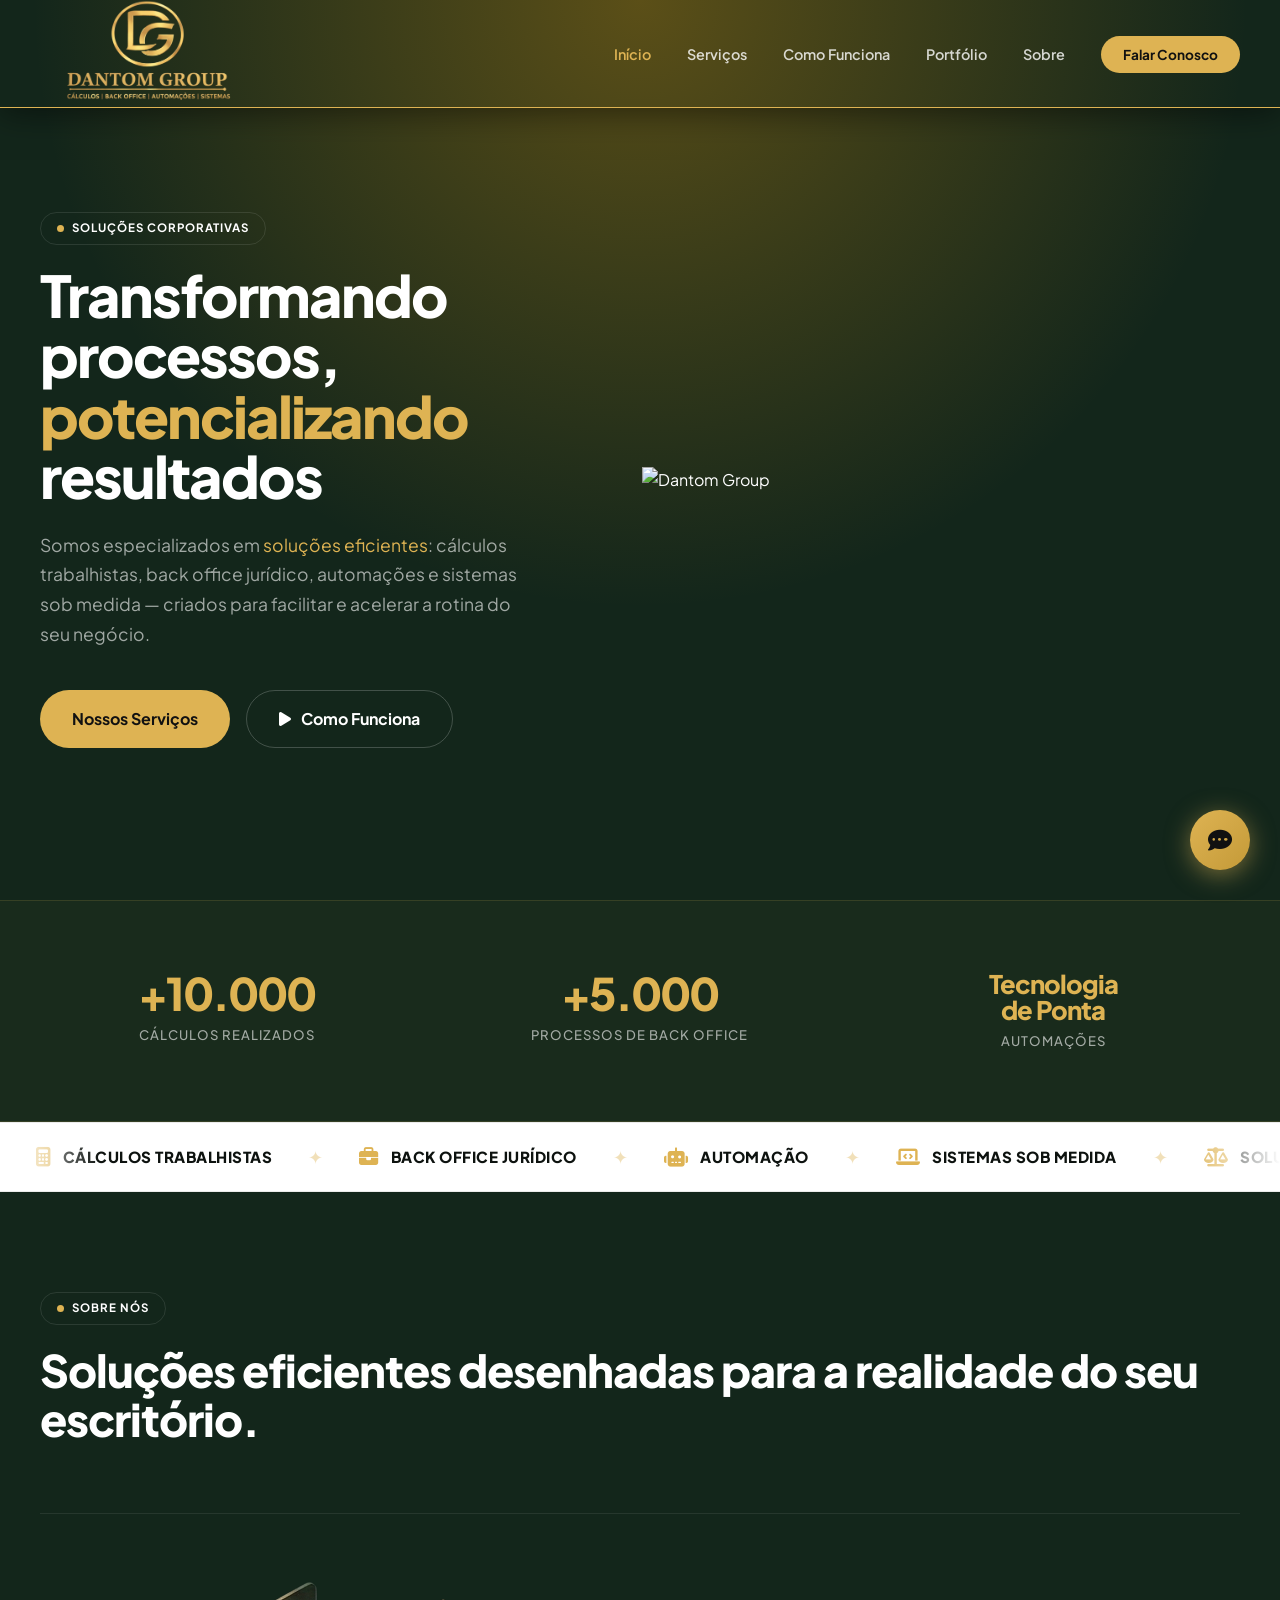
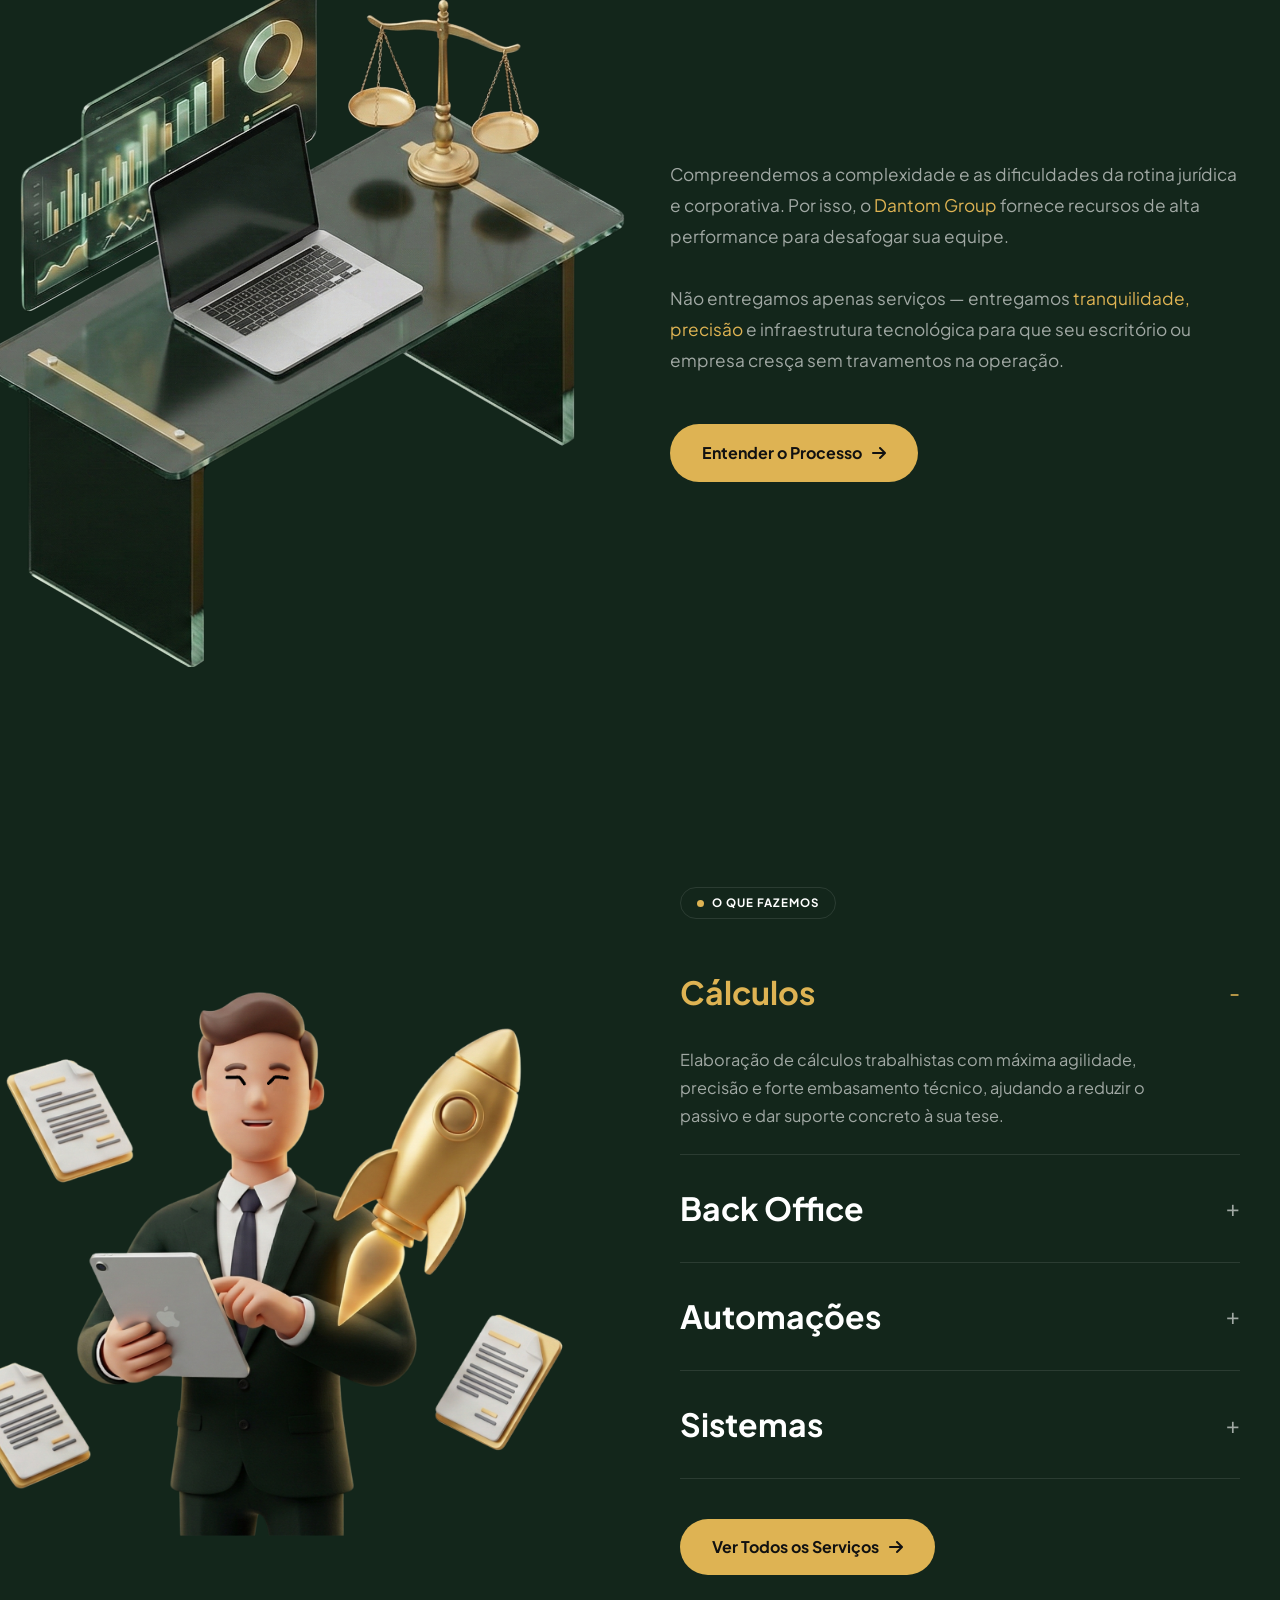
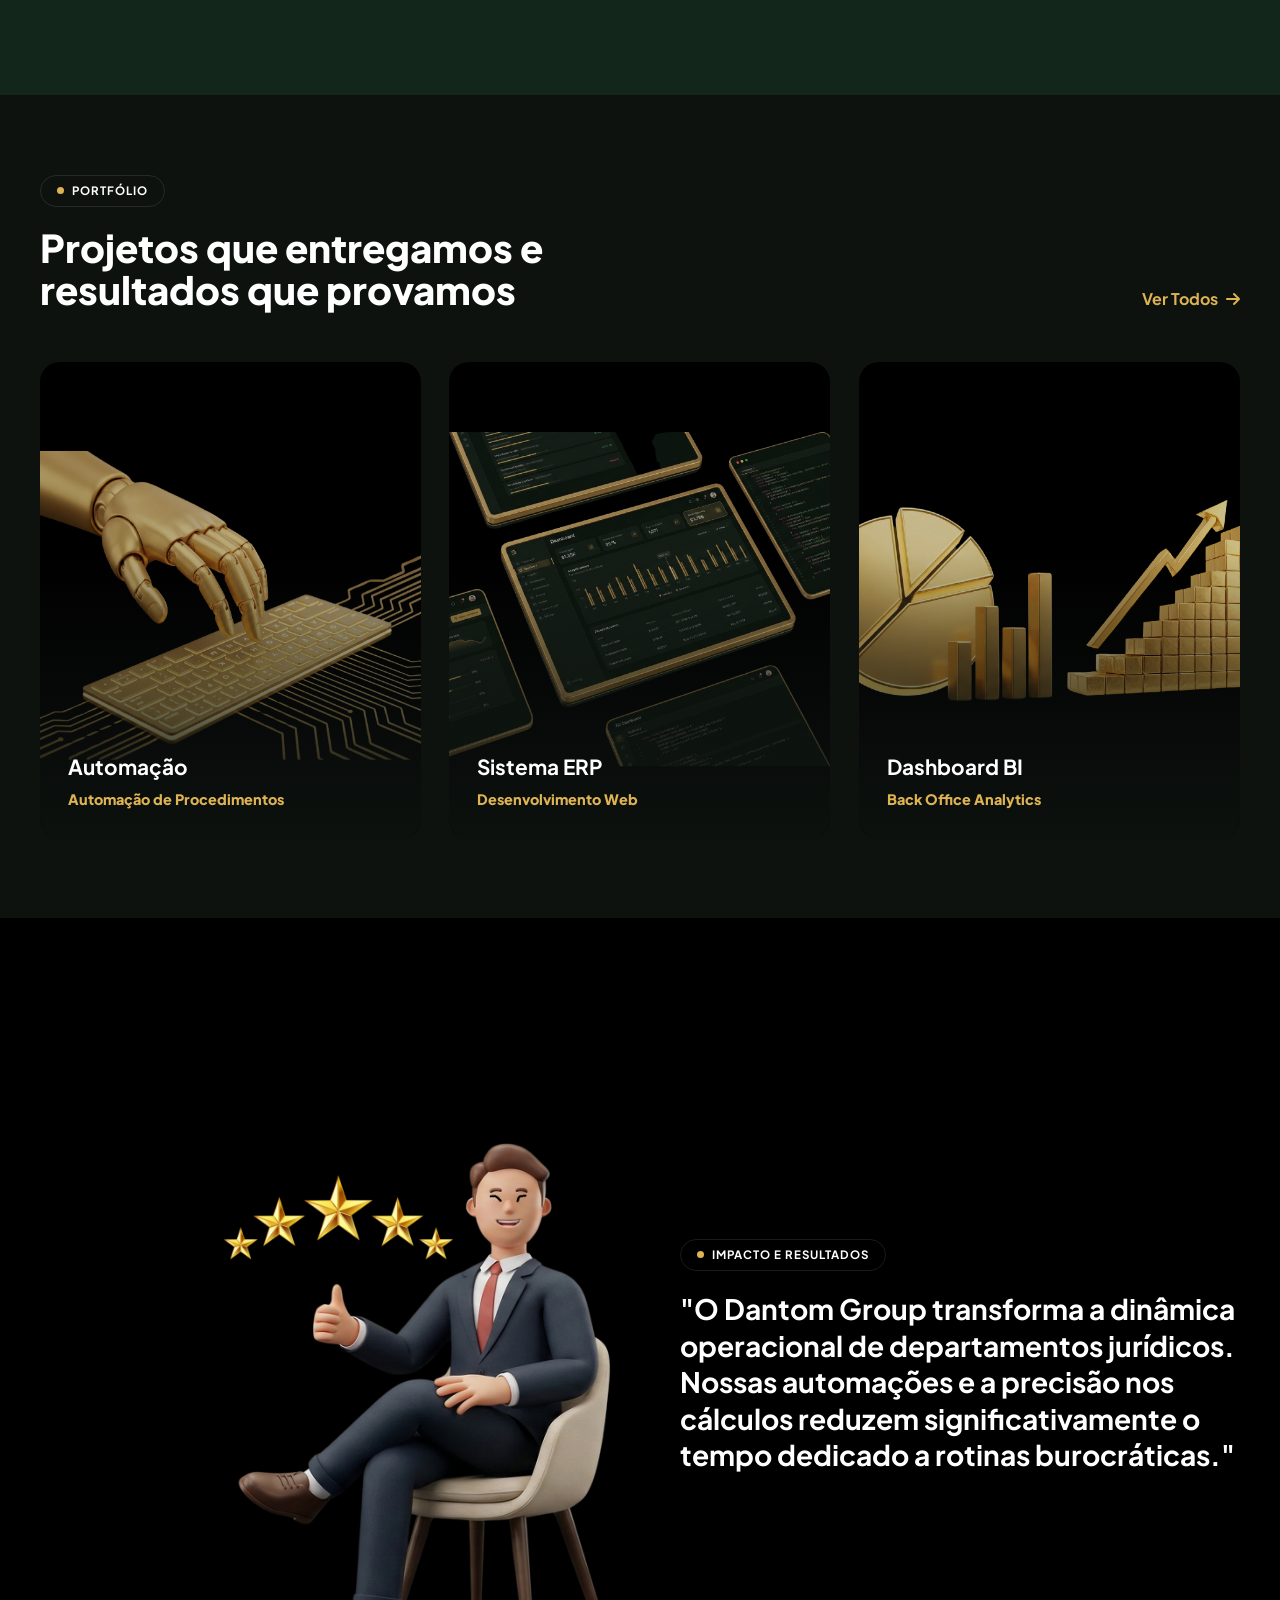
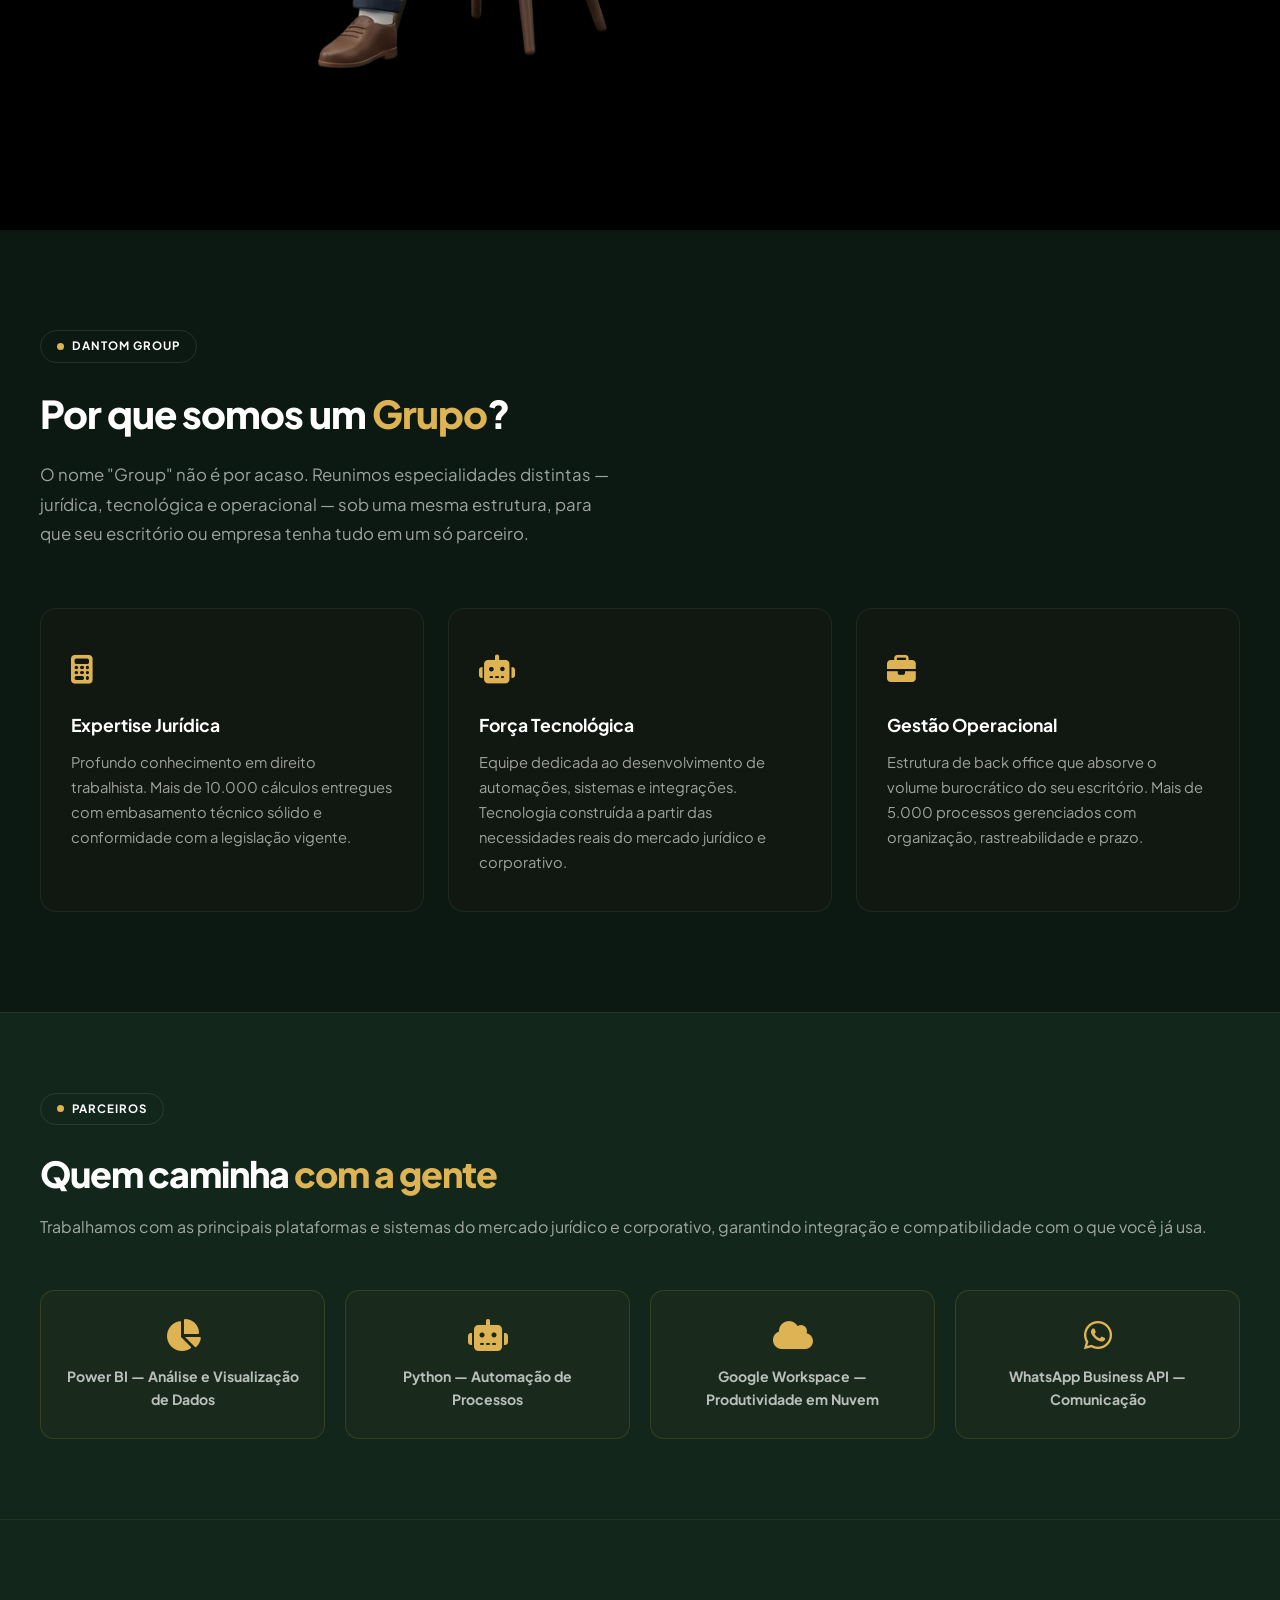
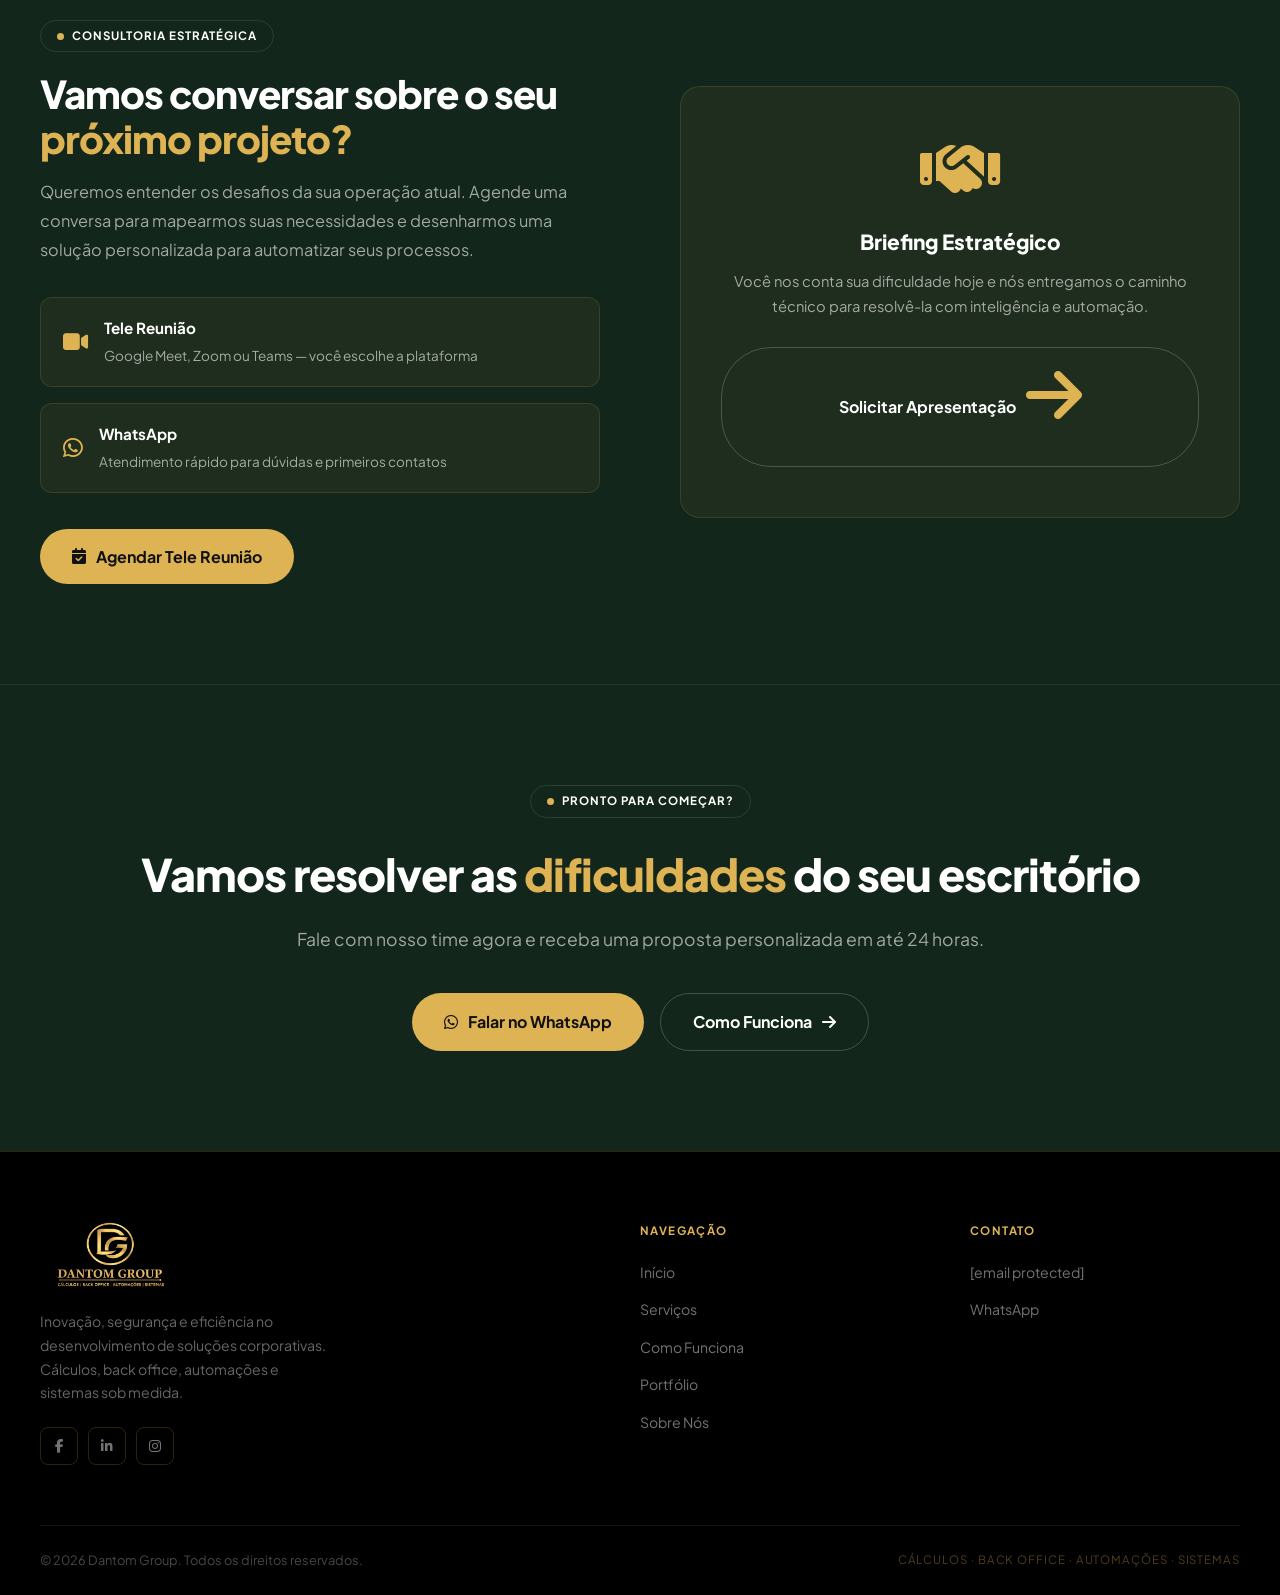
==== commit b6cd5617: "Implement 3D tilt effect for portfolio cards Added 3D tilt effect to portfolio cards on mouse move." ====
--- a/index.html
+++ b/index.html
@@ -74,7 +74,7 @@
         .view-all { display:inline-flex; align-items:center; gap:8px; font-weight:700; color:var(--primary); transition:gap 0.2s; white-space:nowrap; }
         .view-all:hover { gap:14px; }
         .portfolio-grid { display:grid; grid-template-columns:repeat(3,1fr); gap:28px; }
-        .portfolio-card { border-radius:20px; overflow:hidden; position:relative; background:var(--bg-surface); aspect-ratio:4/5; cursor:pointer; }
+        .portfolio-card { border-radius:20px; overflow:hidden; position:relative; background:var(--bg-surface); aspect-ratio:4/5; cursor:pointer; transition:box-shadow 0.3s, transform 0.15s ease-out; transform-style:preserve-3d; will-change:transform; }
         .portfolio-card img { width:100%; height:100%; object-fit:cover; opacity:0.8; transition:transform 0.5s, opacity 0.5s; }
         .portfolio-card:hover img { transform:scale(1.05); opacity:1; }
         .portfolio-card-overlay { position:absolute; inset:0; background:linear-gradient(to top,rgba(13,18,15,0.95) 0%,rgba(13,18,15,0) 60%); z-index:1; }
@@ -563,6 +563,25 @@
 document.getElementById('chat-close-btn').addEventListener('click', toggleChat);
 document.getElementById('chat-send-btn').addEventListener('click', processInput);
 document.getElementById('chat-input').addEventListener('keypress', function(e){ if(e.key==='Enter') processInput(); });
+
+// Portfolio cards — tilt 3D
+document.querySelectorAll('.portfolio-card').forEach(function(card){
+    card.addEventListener('mousemove', function(e){
+        var r = card.getBoundingClientRect();
+        var x = e.clientX - r.left;
+        var y = e.clientY - r.top;
+        var nx = (x / r.width)  * 2 - 1;
+        var ny = (y / r.height) * 2 - 1;
+        card.style.transform = 'perspective(700px) rotateY(' + (nx * 14) + 'deg) rotateX(' + (-ny * 10) + 'deg) scale(1.04)';
+        card.style.boxShadow = '0 30px 60px rgba(222,179,83,0.18)';
+        card.style.zIndex = '5';
+    });
+    card.addEventListener('mouseleave', function(){
+        card.style.transform = '';
+        card.style.boxShadow = '';
+        card.style.zIndex = '';
+    });
+});
 </script>
 </body>
-</html>+</html>
--- a/shared.css
+++ b/shared.css
@@ -14,7 +14,7 @@
 html { scroll-behavior: smooth; }
 body {
     font-family: 'Plus Jakarta Sans', sans-serif;
-    background-color: var(--bg-body);
+    background-color: #13261b;
     background-image: var(--gradient-accent);
     background-attachment: fixed;
     color: var(--text-main);
@@ -26,10 +26,14 @@
 
 /* NAV */
 header {
-    position: fixed; top: 0; left: 0; right: 0; z-index: 500;
+    position: fixed;
+    top: 0;
+    left: 0;
+    right: 0;
+    z-index: 500;
     padding: 0px 0;
-    background: rgba(13,18,15,0.96);
-    border-bottom: 1px solid rgba(222,179,83,0.12);
+    background: rgb(14 35 23 / 0%);
+    border-bottom: 1px solid rgb(222 179 83);
     box-shadow: 0 4px 32px rgba(0,0,0,0.5);
     transition: background 0.3s;
 }
